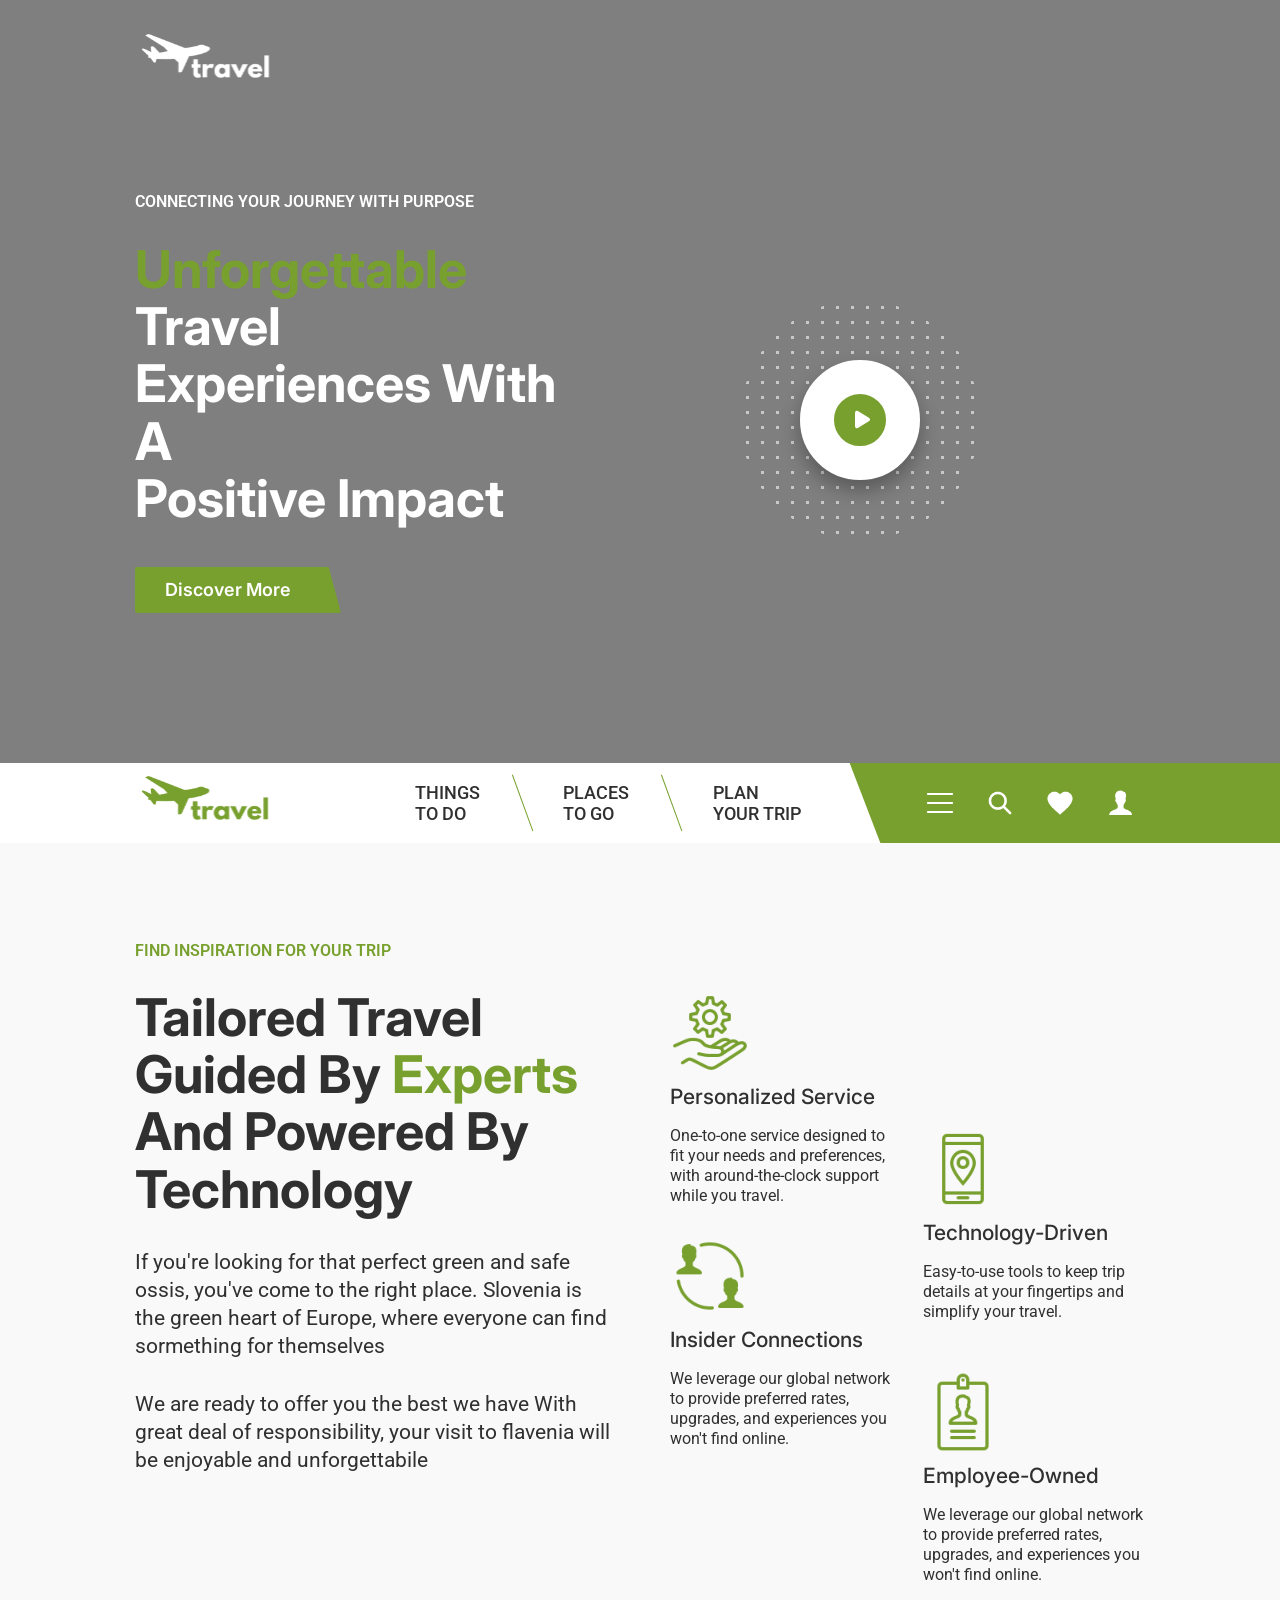
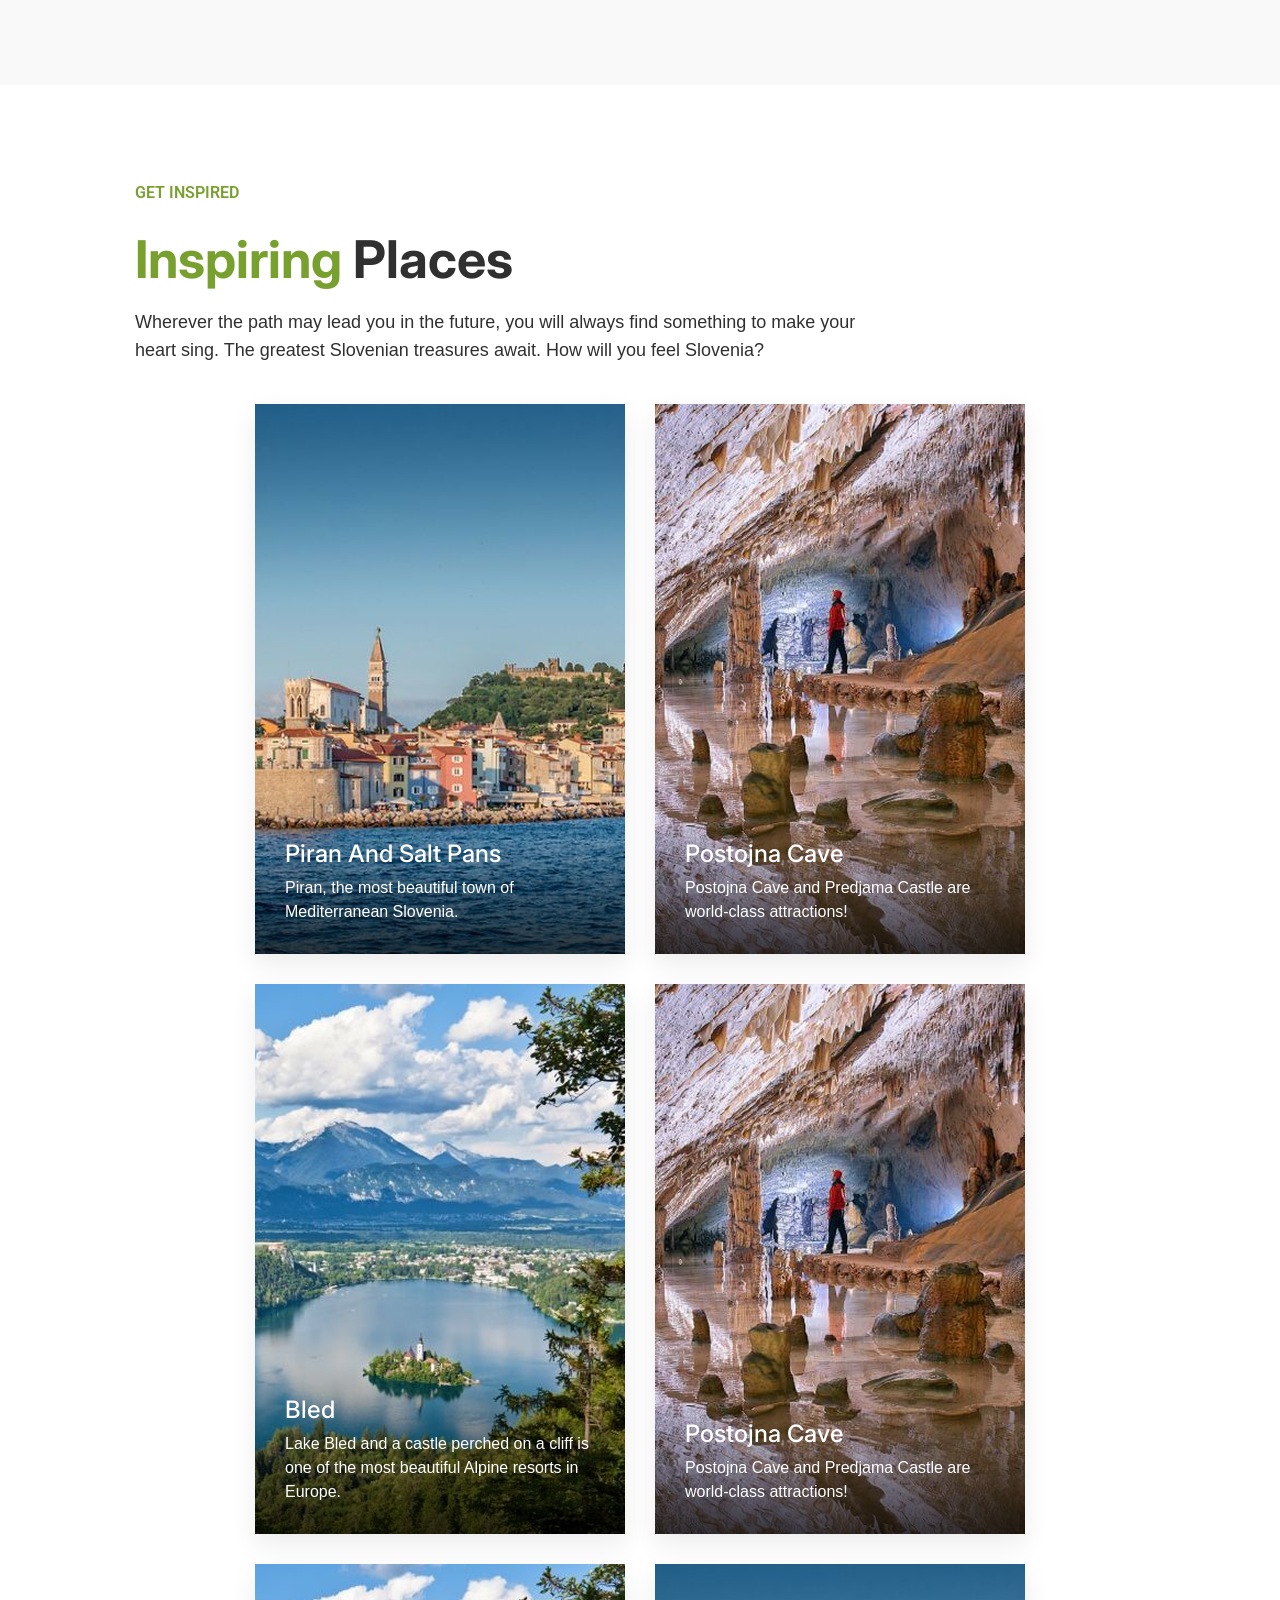
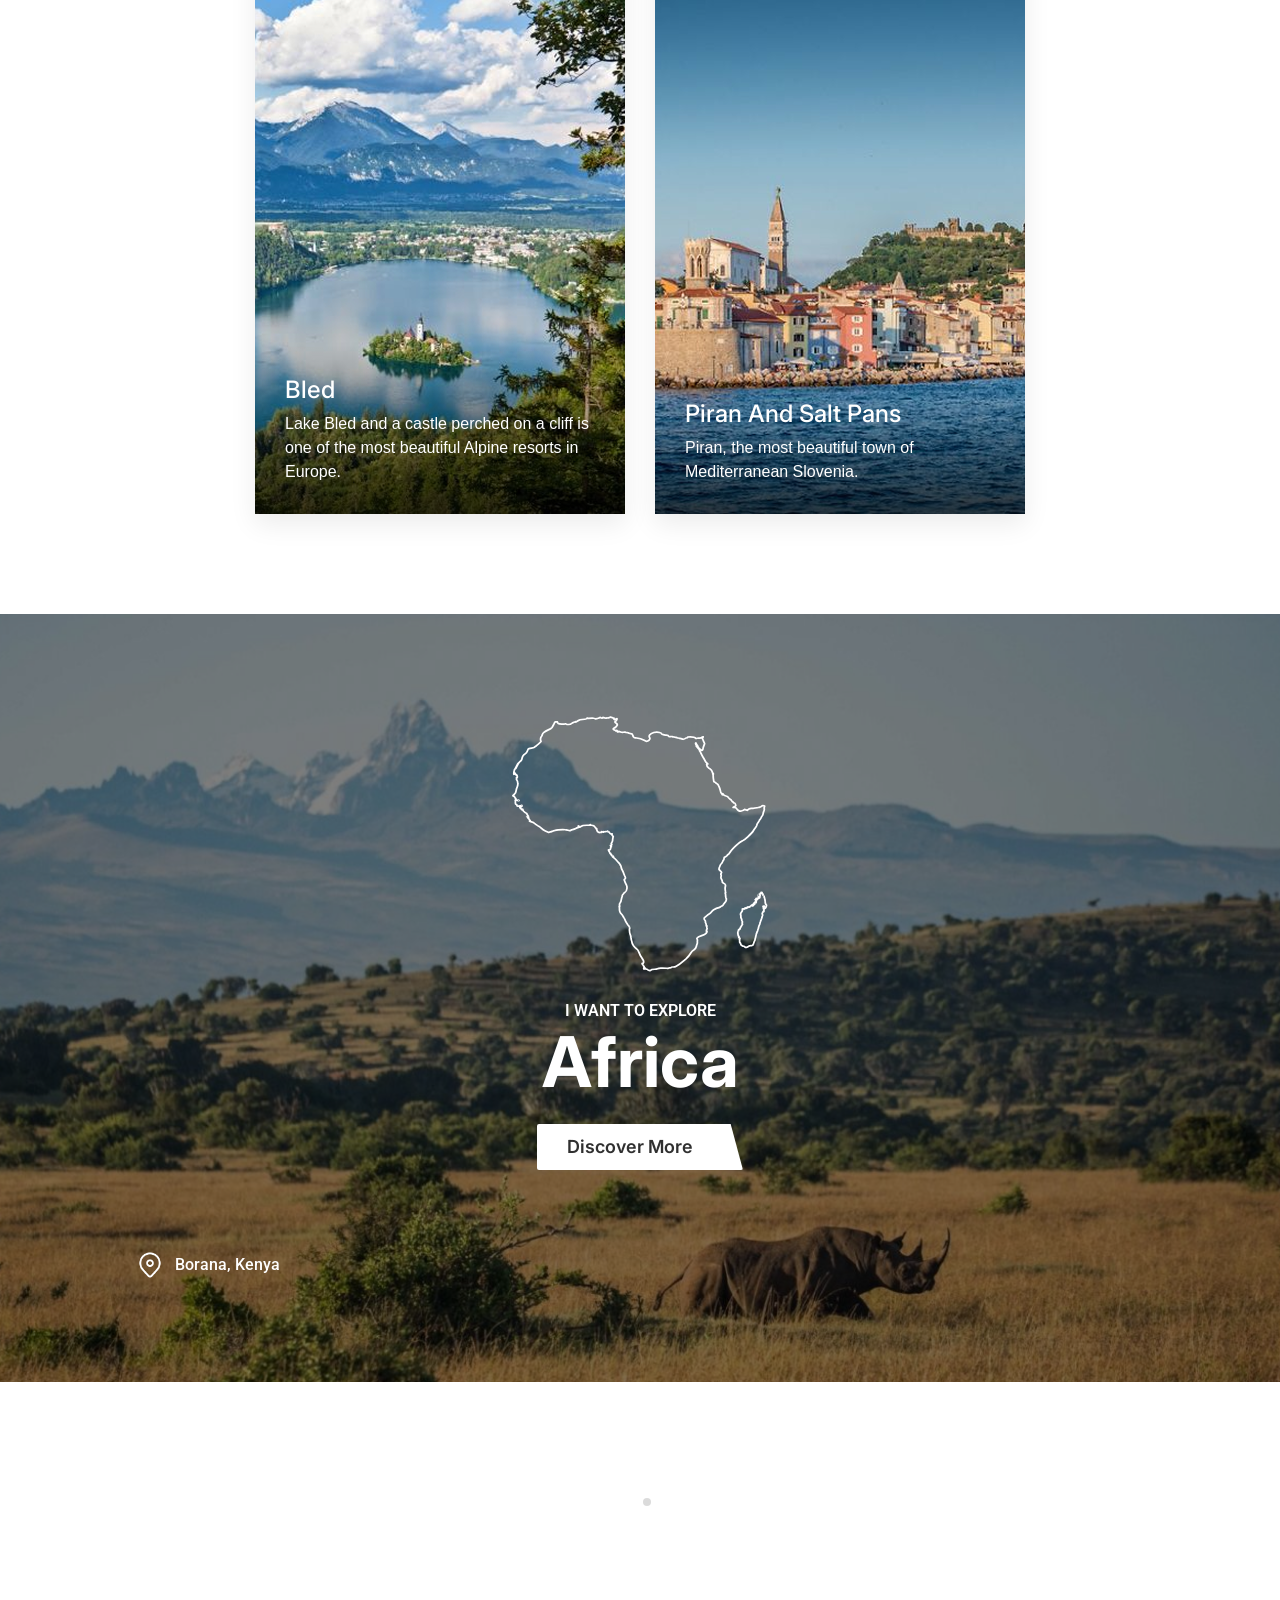
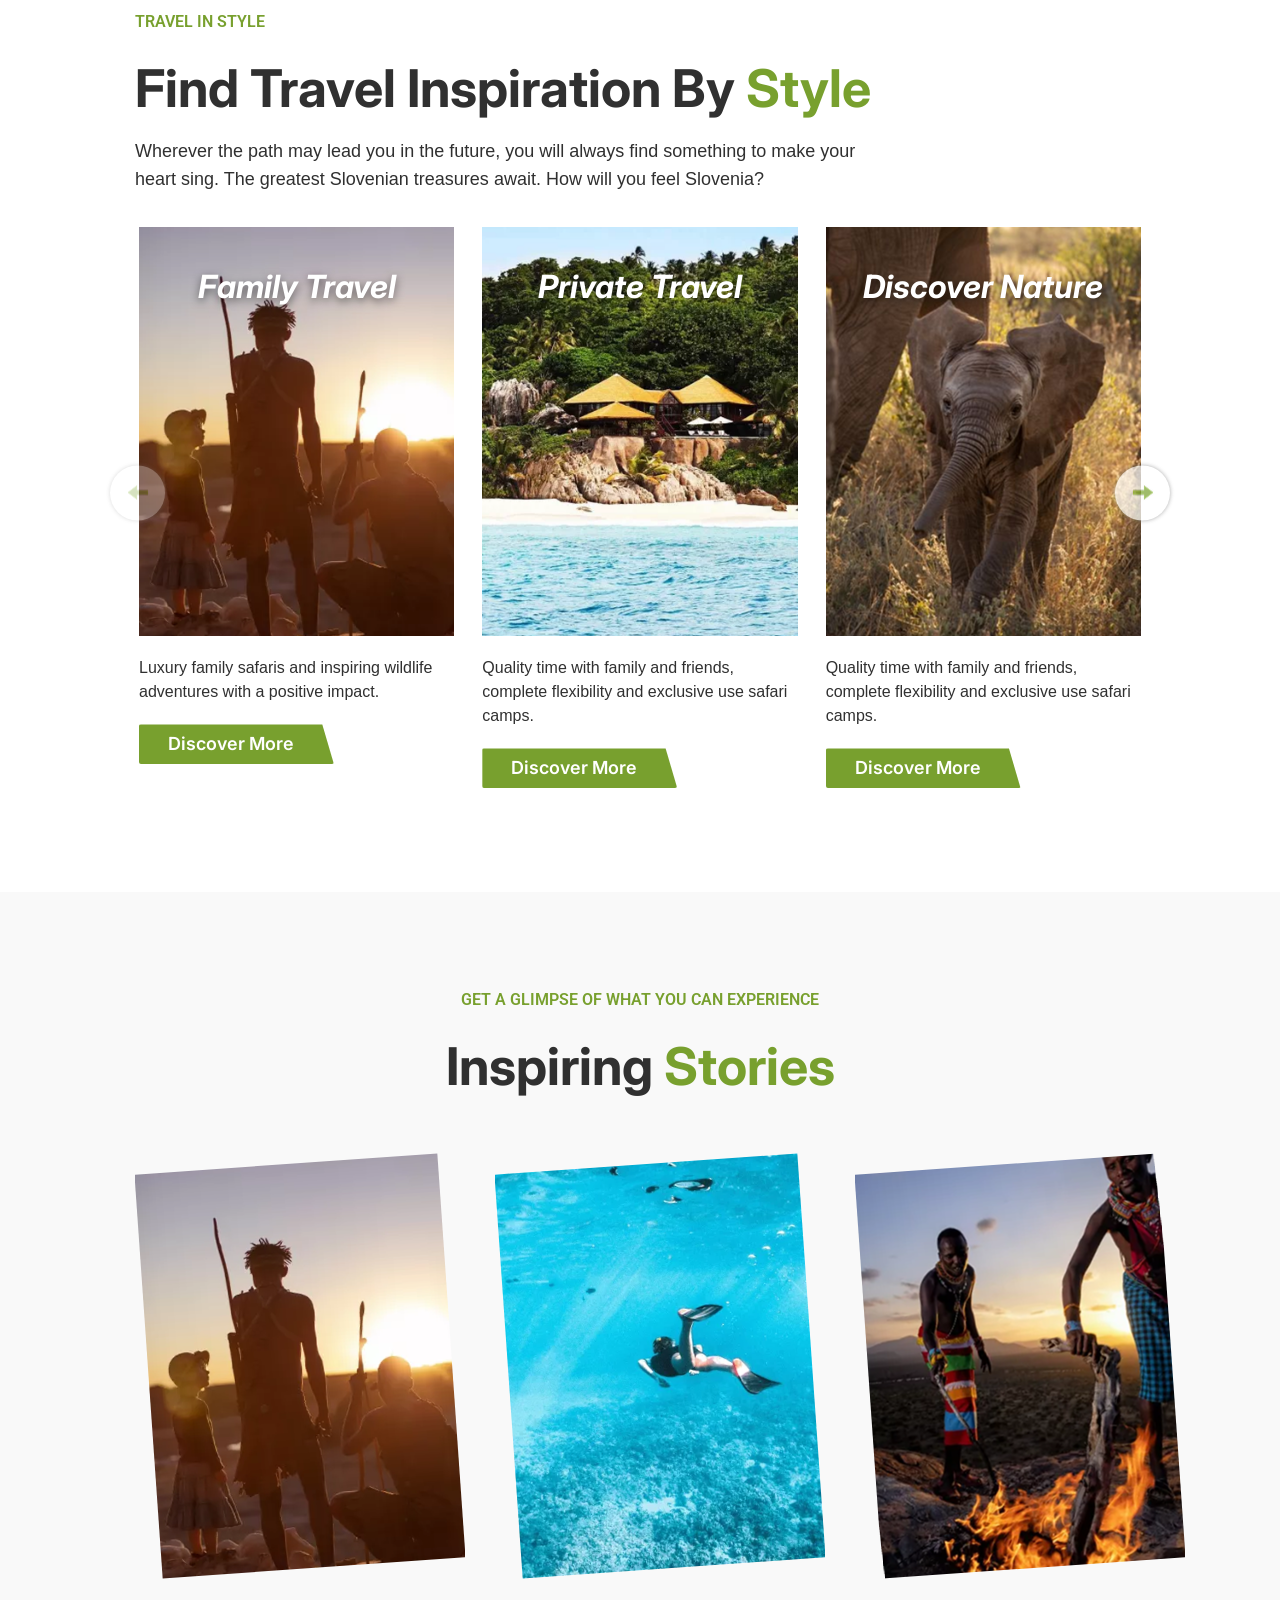
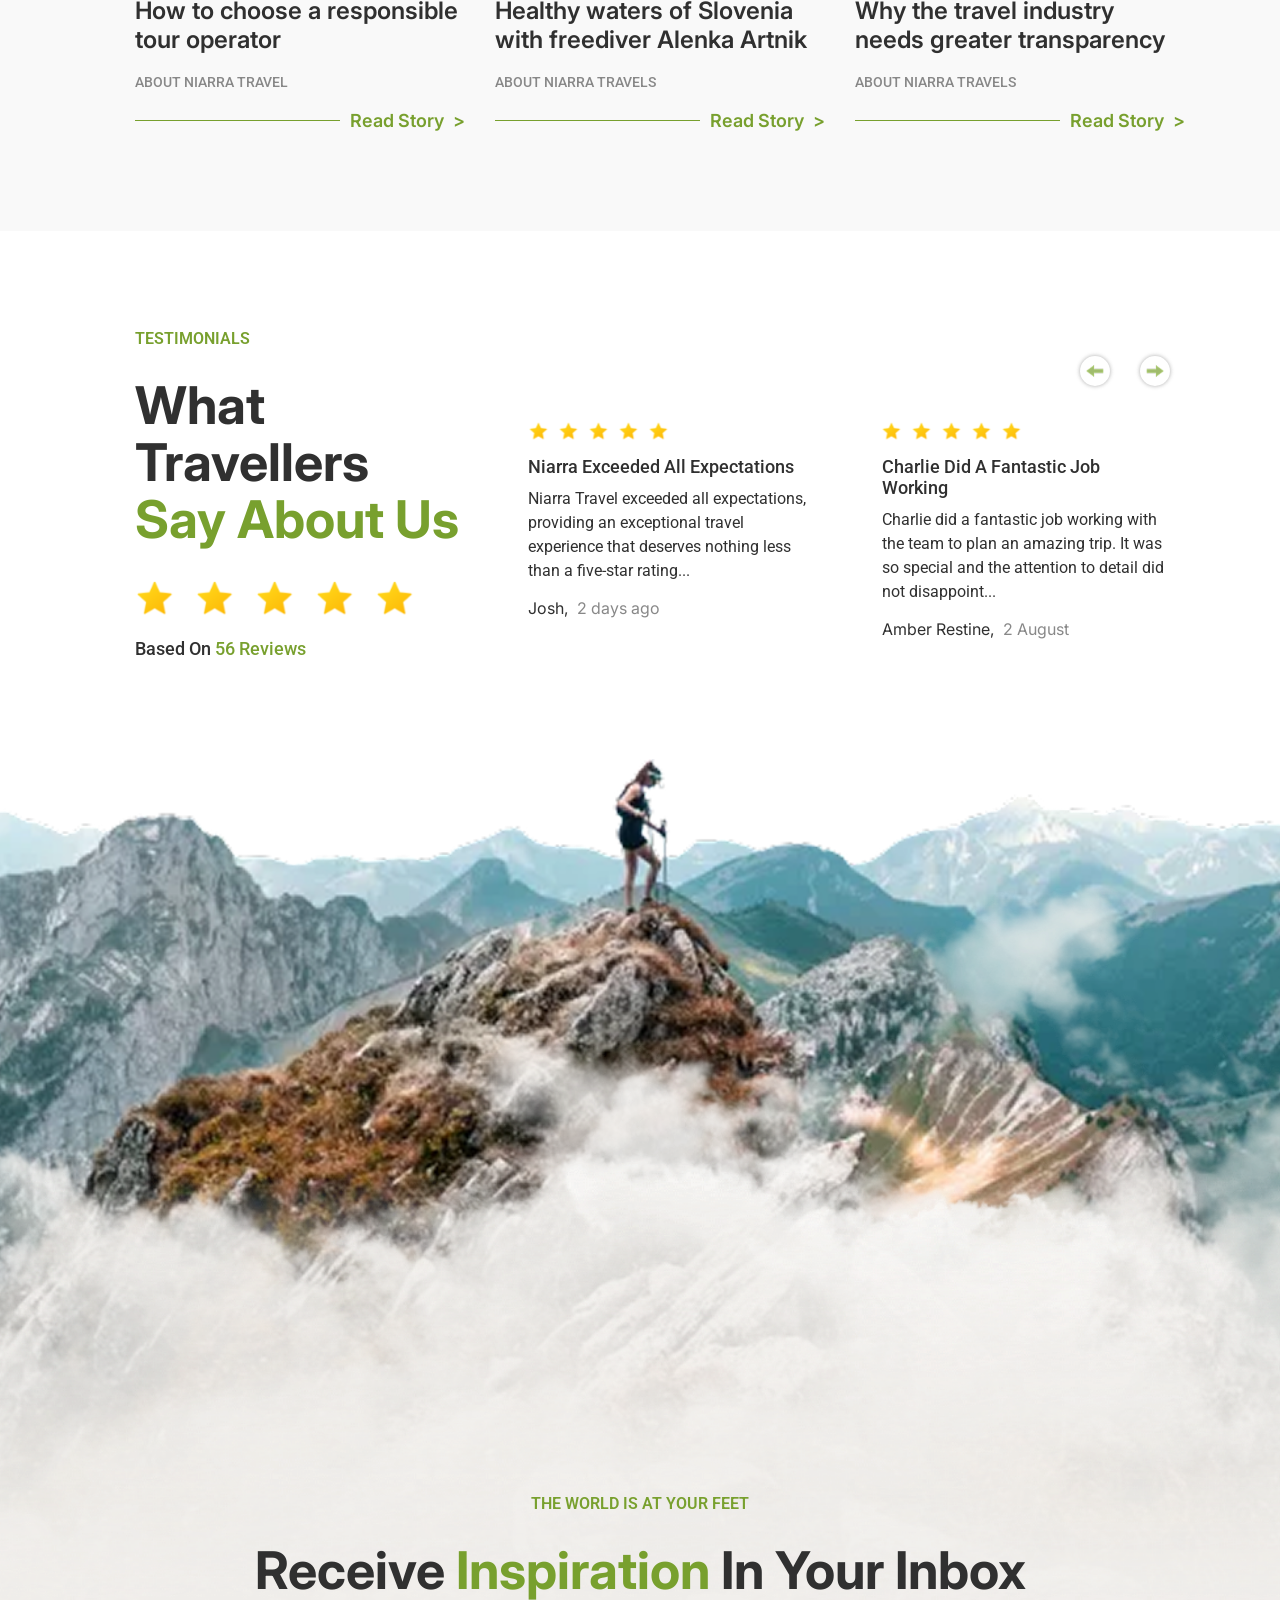
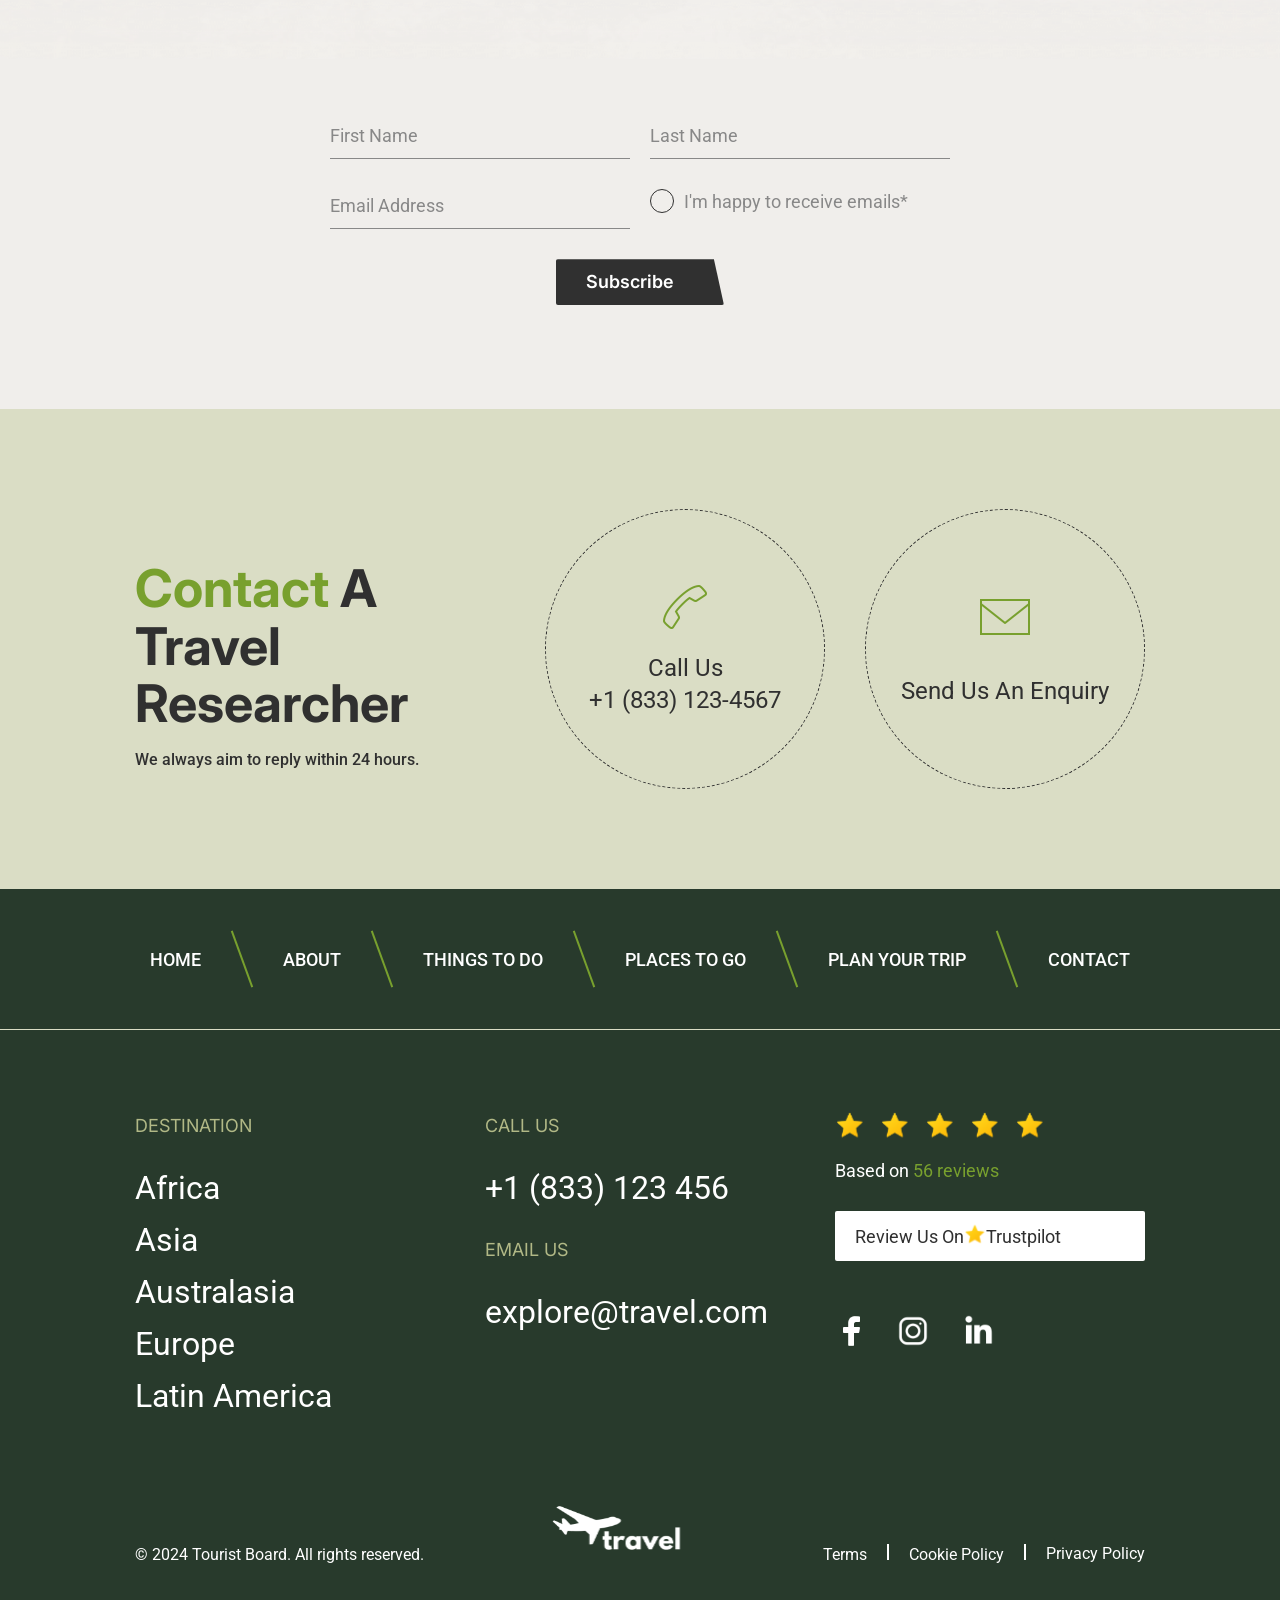
==== index.html @ 069bc9d6 "css fix" ====
<!doctype html>
<html lang="en">
  <head>
    <meta charset="UTF-8" />
    <meta name="viewport" content="width=device-width, initial-scale=1.0" />
    <title>Travel | Purposeful Journeys</title>
    <link
      rel="stylesheet"
      href="https://cdnjs.cloudflare.com/ajax/libs/font-awesome/6.4.0/css/all.min.css"
    />
    <link
      rel="stylesheet"
      href="https://cdn.jsdelivr.net/npm/@splidejs/splide@4.1.4/dist/css/splide.min.css"
    />
    <link rel="stylesheet" href="./CSS/base.css" />
    <link rel="stylesheet" href="./CSS/hero.css" />
    <link rel="stylesheet" href="./CSS/button.css" />
    <link rel="stylesheet" href="./CSS/nav.css" />
    <link rel="stylesheet" href="./CSS/main.css" />
    <link rel="stylesheet" href="./CSS/features.css" />
    <link rel="stylesheet" href="./CSS/places.css" />
    <link rel="stylesheet" href="./CSS/slider.css" />
    <link rel="stylesheet" href="./CSS/overflow.css" />
    <link rel="stylesheet" href="./CSS/stories.css" />
    <link rel="stylesheet" href="./CSS/testimonials.css" />
    <link rel="stylesheet" href="./CSS/bgoverlap.css" />
    <link rel="stylesheet" href="./CSS/form.css" />
    <link rel="stylesheet" href="./CSS/contact.css" />
    <link rel="stylesheet" href="./CSS/footer.css" />

    <script src="https://cdn.jsdelivr.net/npm/@splidejs/splide@4.1.4/dist/js/splide.min.js"></script>
  </head>
  <body>
    <header id="home" class="hero-section">
      <div class="container hero-container">
        <div class="logo-wrapper">
          <a href="./index.html">
            <img src="./images/logo.svg" alt="travel" class="logo-img" />
          </a>
        </div>
        <div class="hero-body">
          <div class="hero-content">
            <span class="hero-subtitle">
              CONNECTING YOUR JOURNEY WITH PURPOSE
            </span>
            <h1 class="hero-title">
              <span class="highlight">Unforgettable</span> Travel <br />
              Experiences With A <br />
              Positive Impact
            </h1>
            <div class="hero-cta">
              <button class="btn-tilted btn-primary">Discover More</button>
            </div>
          </div>

          <div class="hero-video">
            <div class="video-wrapper">
              <div class="dots-circle"></div>
              <button class="play-circle" aria-label="Play Video">
                <i class="fa-solid fa-play"></i>
              </button>
            </div>
          </div>
        </div>
      </div>
    </header>

    <nav class="main-navigation">
      <div class="container nav-container">
        <div class="nav-brand">
          <a href="./index.html">
            <img src="./images/logo_green.svg" alt="travel" class="nav-logo" />
          </a>
        </div>

        <ul class="nav-menu">
          <li class="nav-item">
            <a href="#things-to-do" class="nav-link">THINGS TO DO</a>
          </li>
          <li class="nav-item">
            <a href="#places" class="nav-link">PLACES TO GO</a>
          </li>
          <li class="nav-item">
            <a href="#plan" class="nav-link">PLAN YOUR TRIP</a>
          </li>
        </ul>

        <div class="nav-icons">
          <div class="icon menu-icon" id="hamburger" aria-label="Menu">
            <img src="./images/Menu.svg" alt="menu" />
          </div>

          <a class="icon search-icon" href="#">
            <img src="./images/Search.svg" />
          </a>
          <a class="icon heart-icon" href="#">
            <img src="./images/Heart.svg" />
          </a>
          <a class="icon account-icon" href="#">
            <img src="./images/User.svg" />
          </a>
        </div>
      </div>
      <div class="side-menu" id="sideMenu">
        <div class="side-menu-header">
          <span class="close-btn" id="closeMenu">&times;</span>
        </div>

        <ul>
          <li><a href="./index.html">Home</a></li>
          <li><a href="./about.html">About</a></li>
          <li><a href="./contact.html">Contact</a></li>
        </ul>
      </div>

      <div class="overlay" id="overlay"></div>
    </nav>

    <main>
      <section id="things-to-do" class="features-section section-padding">
        <div class="container features-grid">
          <div class="features-intro">
            <span class="section-tag">FIND INSPIRATION FOR YOUR TRIP</span>
            <h2 class="section-heading">
              Tailored Travel <br />
              Guided By <span class="highlight">Experts</span> <br />
              And Powered By <br />
              Technology
            </h2>
            <p class="section-text">
              If you're looking for that perfect green and safe ossis, you've
              come to the right place. Slovenia is the green heart of Europe,
              where everyone can find sormething for themselves
            </p>
            <p class="section-text">
              We are ready to offer you the best we have With great deal of
              responsibility, your visit to flavenia will be enjoyable and
              unforgettabile
            </p>
          </div>
          <div class="features-cards">
            <div class="feature-card">
              <div class="feature-icon icon-person">
                <img src="./images/Service.svg" alt="service" />
              </div>
              <h3 class="feature-card-title">Personalized Service</h3>
              <p class="feature-card-desc">
                One-to-one service designed to fit your needs and preferences,
                with around-the-clock support while you travel.
              </p>
            </div>

            <div class="feature-card">
              <div class="feature-icon icon-tech">
                <img
                  src="./images/Mobile Navigator.svg"
                  alt="mobile navigator"
                />
              </div>
              <h3 class="feature-card-title">Technology-Driven</h3>
              <p class="feature-card-desc">
                Easy-to-use tools to keep trip details at your fingertips and
                simplify your travel.
              </p>
            </div>
            <div class="feature-card">
              <div class="feature-icon icon-connections">
                <img
                  src="./images/Connected People.svg"
                  alt="connected people"
                />
              </div>
              <h3 class="feature-card-title">Insider Connections</h3>
              <p class="feature-card-desc">
                We leverage our global network to provide preferred rates,
                upgrades, and experiences you won't find online.
              </p>
            </div>
            <div class="feature-card">
              <div class="feature-icon icon-employee">
                <img src="./images/Name Tag.svg" alt="name tag" />
              </div>
              <h3 class="feature-card-title">Employee-Owned</h3>
              <p class="feature-card-desc">
                We leverage our global network to provide preferred rates,
                upgrades, and experiences you won't find online.
              </p>
            </div>
          </div>
        </div>
      </section>

      <section id="places" class="places-section section-padding bg-light">
        <div class="container">
          <div class="section-header">
            <span class="section-tag">GET INSPIRED</span>
            <h2 class="section-heading">
              <span class="highlight">Inspiring</span> Places
            </h2>
            <p class="section-desc">
              Wherever the path may lead you in the future, you will always find
              something to make your <br />
              heart sing. The greatest Slovenian treasures await. How will you
              feel Slovenia?
            </p>
          </div>
          <div class="places-grid">
            <div class="place-card">
              <img src="./images/piran.png" alt="Piran And Salt Pans" />
              <div class="place-card-content">
                <h3 class="place-title">Piran And Salt Pans</h3>
                <p class="place-text">
                  Piran, the most beautiful town of Mediterranean Slovenia.
                </p>
              </div>
            </div>
            <div class="place-card">
              <img src="./images/postojna.png" alt="Postojna Cave" />
              <div class="place-card-content">
                <h3 class="place-title">Postojna Cave</h3>
                <p class="place-text">
                  Postojna Cave and Predjama Castle are world-class attractions!
                </p>
              </div>
            </div>
            <div class="place-card">
              <img src="./images/bled.png" alt="Bled" />
              <div class="place-card-content">
                <h3 class="place-title">Bled</h3>
                <p class="place-text">
                  Lake Bled and a castle perched on a cliff is one of the most
                  beautiful Alpine resorts in Europe.
                </p>
              </div>
            </div>
            <div class="place-card">
              <img src="./images/postojna.png" alt="Postojna Cave" />
              <div class="place-card-content">
                <h3 class="place-title">Postojna Cave</h3>
                <p class="place-text">
                  Postojna Cave and Predjama Castle are world-class attractions!
                </p>
              </div>
            </div>
            <div class="place-card">
              <img src="./images/bled.png" alt="Bled" />
              <div class="place-card-content">
                <h3 class="place-title">Bled</h3>
                <p class="place-text">
                  Lake Bled and a castle perched on a cliff is one of the most
                  beautiful Alpine resorts in Europe.
                </p>
              </div>
            </div>
            <div class="place-card">
              <img src="./images/piran.png" alt="Piran And Salt Pans" />
              <div class="place-card-content">
                <h3 class="place-title">Piran And Salt Pans</h3>
                <p class="place-text">
                  Piran, the most beautiful town of Mediterranean Slovenia.
                </p>
              </div>
            </div>
          </div>
        </div>
      </section>

      <section class="explore-banner">
        <div id="explore-splide" class="splide splide-explore">
          <div class="splide__arrows">
            <button class="splide__arrow splide__arrow--prev">
              <!-- <img
                src="./images/Arrow.png"
                class="arrow-banner left-arrow-rotate"
                alt="prev"
              /> -->
            </button>
            <button class="splide__arrow splide__arrow--next">
              <!-- <img src="./images/Arrow.png" class="arrow-banner" alt="next" /> -->
            </button>
          </div>
          <div class="splide__track">
            <ul class="splide__list">
              <!-- Slide 1: Africa -->
              <li class="splide__slide">
                <div class="banner-slide">
                  <!-- Full-height banner image -->
                  <img
                    src="./images/borana.png"
                    alt="Africa"
                    class="banner-img"
                  />

                  <!-- SVG overlay -->
                  <img
                    src="./images/Africa.svg"
                    alt="Africa Map"
                    class="map-overlay map-africa"
                  />

                  <!-- Slide content -->
                  <div class="slide-content container">
                    <div class="text-center">
                      <span class="banner-tag">I WANT TO EXPLORE</span>
                      <h2 class="banner-title">Africa</h2>
                      <button class="btn-tilted btn-outline">
                        Discover More
                      </button>
                    </div>
                    <div class="explore-location">
                      <img
                        src="./images/Location.svg"
                        alt="Location"
                        class="location-icon"
                      />
                      <span class="location-text">Borana, Kenya</span>
                    </div>
                  </div>
                </div>
              </li>

              <!-- Slide 2: Asia -->
              <li class="splide__slide">
                <div class="banner-slide">
                  <img
                    src="./images/boudha.png"
                    alt="Asia"
                    class="banner-img"
                  />
                  <img
                    src="./images/Asia.svg"
                    alt="Asia Map"
                    class="map-overlay map-asia"
                  />

                  <div class="slide-content container">
                    <div class="text-center">
                      <span class="banner-tag">I WANT TO EXPLORE</span>
                      <h2 class="banner-title">Asia</h2>
                      <button class="btn-tilted btn-outline">
                        Discover More
                      </button>
                    </div>
                    <div class="explore-location">
                      <img
                        src="./images/Location.svg"
                        alt="Location"
                        class="location-icon"
                      />
                      <span class="location-text">Boudha Stupa, Nepal</span>
                    </div>
                  </div>
                </div>
              </li>
            </ul>
          </div>
        </div>
      </section>

      <section id="plan" class="style-section section-padding">
        <div class="container">
          <div class="section-header">
            <span class="section-tag">TRAVEL IN STYLE</span>
            <h2 class="section-heading">
              Find Travel Inspiration By <span class="highlight">Style</span>
            </h2>
            <p class="section-desc">
              Wherever the path may lead you in the future, you will always find
              something to make your <br />
              heart sing. The greatest Slovenian treasures await. How will you
              feel Slovenia?
            </p>
          </div>

          <div class="splide style-slider">
            <div class="splide__arrows">
              <button class="splide__arrow splide__arrow--prev">
                <img
                  src="./images/Arrow.png"
                  class="arrow-plan left-arrow-rotate"
                  alt="prev"
                />
              </button>
              <button class="splide__arrow splide__arrow--next">
                <img src="./images/Arrow.png" class="arrow-plan" alt="next" />
              </button>
            </div>
            <div class="splide__track">
              <div class="splide__list">
                <!-- Slide 1 -->
                <div class="splide__slide">
                  <div class="style-card">
                    <div class="style-image-wrapper">
                      <img src="./images/family.png" alt="Family Travel" />
                      <h3 class="style-title">Family Travel</h3>
                    </div>
                    <p class="style-text">
                      Luxury family safaris and inspiring wildlife adventures
                      with a positive impact.
                    </p>
                    <button class="btn-tilted btn-primary-i">
                      Discover More
                    </button>
                  </div>
                </div>

                <!-- Slide 2 -->
                <div class="splide__slide">
                  <div class="style-card">
                    <div class="style-image-wrapper">
                      <img src="./images/private.png" alt="Private Travel" />
                      <h3 class="style-title">Private Travel</h3>
                    </div>
                    <p class="style-text">
                      Quality time with family and friends, complete flexibility
                      and exclusive use safari camps.
                    </p>
                    <button class="btn-tilted btn-primary-i">
                      Discover More
                    </button>
                  </div>
                </div>

                <!-- Slide 3 -->
                <div class="splide__slide">
                  <div class="style-card">
                    <div class="style-image-wrapper">
                      <img src="./images/nature.png" alt="Discover Nature" />
                      <h3 class="style-title">Discover Nature</h3>
                    </div>
                    <p class="style-text">
                      Quality time with family and friends, complete flexibility
                      and exclusive use safari camps.
                    </p>
                    <button class="btn-tilted btn-primary-i">
                      Discover More
                    </button>
                  </div>
                </div>
                <!-- Slide 1 -->
                <div class="splide__slide">
                  <div class="style-card">
                    <div class="style-image-wrapper">
                      <img src="./images/family.png" alt="Family Travel" />
                      <h3 class="style-title">Family Travel</h3>
                    </div>
                    <p class="style-text">
                      Luxury family safaris and inspiring wildlife adventures
                      with a positive impact.
                    </p>
                    <button class="btn-tilted btn-primary-i">
                      Discover More
                    </button>
                  </div>
                </div>
                <!-- Slide 3 -->
                <div class="splide__slide">
                  <div class="style-card">
                    <div class="style-image-wrapper">
                      <img src="./images/nature.png" alt="Discover Nature" />
                      <h3 class="style-title">Discover Nature</h3>
                    </div>
                    <p class="style-text">
                      Quality time with family and friends, complete flexibility
                      and exclusive use safari camps.
                    </p>
                    <button class="btn-tilted btn-primary-i">
                      Discover More
                    </button>
                  </div>
                </div>
                <!-- Slide 1 -->
                <div class="splide__slide">
                  <div class="style-card">
                    <div class="style-image-wrapper">
                      <img src="./images/family.png" alt="Family Travel" />
                      <h3 class="style-title">Family Travel</h3>
                    </div>
                    <p class="style-text">
                      Luxury family safaris and inspiring wildlife adventures
                      with a positive impact.
                    </p>
                    <button class="btn-tilted btn-primary-i">
                      Discover More
                    </button>
                  </div>
                </div>
                <!-- Slide 3 -->
                <div class="splide__slide">
                  <div class="style-card">
                    <div class="style-image-wrapper">
                      <img src="./images/nature.png" alt="Discover Nature" />
                      <h3 class="style-title">Discover Nature</h3>
                    </div>
                    <p class="style-text">
                      Quality time with family and friends, complete flexibility
                      and exclusive use safari camps.
                    </p>
                    <button class="btn-tilted btn-primary-i">
                      Discover More
                    </button>
                  </div>
                </div>
              </div>
            </div>
          </div>
        </div>
      </section>

      <section class="stories-section section-padding bg-light">
        <div class="container">
          <div class="section-header center-header">
            <span class="section-tag">
              GET A GLIMPSE OF WHAT YOU CAN EXPERIENCE
            </span>
            <h2 class="section-heading">
              Inspiring <span class="highlight">Stories</span>
            </h2>
          </div>
          <div class="stories-grid">
            <article class="story-item">
              <div class="story-image">
                <img src="./images/family.png" alt="Story" />
              </div>
              <h3 class="story-title">
                How to choose a responsible tour operator
              </h3>
              <p class="story-meta">ABOUT NIARRA TRAVEL</p>

              <div class="story-footer">
                <span class="line"></span>
                <a href="#" class="read-more">
                  Read Story <span class="arrow">></span>
                </a>
              </div>
            </article>
            <article class="story-item">
              <div class="story-image">
                <img src="./images/diving.png" alt="Story" />
              </div>
              <h3 class="story-title">
                Healthy waters of Slovenia with freediver Alenka Artnik
              </h3>
              <p class="story-meta">ABOUT NIARRA TRAVELS</p>
              <div class="story-footer">
                <span class="line"></span>
                <a href="#" class="read-more">
                  Read Story <span class="arrow">></span>
                </a>
              </div>
            </article>
            <article class="story-item">
              <div class="story-image">
                <img src="./images/fire.png" alt="Story" />
              </div>
              <h3 class="story-title">
                Why the travel industry needs greater transparency
              </h3>
              <p class="story-meta">ABOUT NIARRA TRAVELS</p>
              <div class="story-footer">
                <span class="line"></span>
                <a href="#" class="read-more">
                  Read Story <span class="arrow">></span>
                </a>
              </div>
            </article>
          </div>
        </div>
      </section>

      <section class="testimonials-section section-padding">
        <div class="container testimonials-container">
          <div class="testimonials-wrapper">
            <div class="testimonials-header">
              <span class="section-tag">TESTIMONIALS</span>
              <h2 class="section-heading">
                What Travellers <br /><span class="highlight"
                  >Say About Us</span
                >
              </h2>
              <div class="overall-stars big-stars">
                <img src="./images/Star.svg" alt="*" />
                <img src="./images/Star.svg" alt="*" />
                <img src="./images/Star.svg" alt="*" />
                <img src="./images/Star.svg" alt="*" />
                <img src="./images/Star.svg" alt="*" />
              </div>
              <p class="review-count">
                Based On <span class="highlight">56 Reviews</span>
              </p>
            </div>

            <!-- SPLIDE SLIDER -->
            <div class="testimonials-slider splide" id="testimonialsSplide">
              <div class="splide__arrows">
                <button class="splide__arrow splide__arrow--prev">
                  <img
                    src="./images/Arrow.png"
                    class="left-arrow-testimonials left-arrow-rotate"
                    alt="prev"
                  />
                </button>
                <button class="splide__arrow splide__arrow--next">
                  <img
                    src="./images/Arrow.png"
                    class="right-arrow-testimonials"
                    alt="next"
                  />
                </button>
              </div>
              <div class="splide__track">
                <div class="splide__list">
                  <div class="splide__slide testimonial-card">
                    <div class="overall-stars small-stars">
                      <img src="./images/Star.svg" alt="*" />
                      <img src="./images/Star.svg" alt="*" />
                      <img src="./images/Star.svg" alt="*" />
                      <img src="./images/Star.svg" alt="*" />
                      <img src="./images/Star.svg" alt="*" />
                    </div>
                    <h4 class="testimonial-title">
                      Niarra Exceeded All Expectations
                    </h4>
                    <p class="testimonial-text">
                      Niarra Travel exceeded all expectations, providing an
                      exceptional travel experience that deserves nothing less
                      than a five-star rating...
                    </p>
                    <p class="testimonial-author">
                      Josh, <span class="testimonial-date">2 days ago</span>
                    </p>
                  </div>

                  <div class="splide__slide testimonial-card">
                    <div class="overall-stars small-stars">
                      <img src="./images/Star.svg" alt="*" />
                      <img src="./images/Star.svg" alt="*" />
                      <img src="./images/Star.svg" alt="*" />
                      <img src="./images/Star.svg" alt="*" />
                      <img src="./images/Star.svg" alt="*" />
                    </div>
                    <h4 class="testimonial-title">
                      Charlie Did A Fantastic Job Working
                    </h4>
                    <p class="testimonial-text">
                      Charlie did a fantastic job working with the team to plan
                      an amazing trip. It was so special and the attention to
                      detail did not disappoint...
                    </p>
                    <p class="testimonial-author">
                      Amber Restine,
                      <span class="testimonial-date">2 August</span>
                    </p>
                  </div>
                </div>
              </div>
            </div>
          </div>
        </div>
      </section>

      <section class="newsletter-section">
        <div class="mountain-cloud-bg">
          <div class="container text-center">
            <span class="section-tag"> THE WORLD IS AT YOUR FEET </span>
            <h2 class="section-heading">
              Receive <span class="highlight">Inspiration</span> In Your Inbox
            </h2>
          </div>
        </div>
        <div class="cloud-bg">
          <div class="container newsletter-form-wrapper">
            <form action="#" class="newsletter-form">
              <div class="form-row name-row">
                <div class="input-data">
                  <input type="text" required />
                  <label for="">First Name</label>
                </div>
                <div class="input-data">
                  <input type="text" required />
                  <label for="">Last Name</label>
                </div>
              </div>

              <div class="form-row email-row">
                <div class="input-data">
                  <input type="text" required />
                  <label for="">Email Address</label>
                </div>
                <div class="input-data-check">
                  <div class="checkbox-wrapper-15">
                    <input
                      class="inp-cbx"
                      id="cbx-15"
                      type="checkbox"
                      style="display: none"
                    />
                    <label class="cbx" for="cbx-15">
                      <span>
                        <svg width="12px" height="9px" viewbox="0 0 12 9">
                          <polyline points="1 5 4 8 11 1"></polyline>
                        </svg>
                      </span>
                      <span>I'm happy to receive emails*</span>
                    </label>
                  </div>
                </div>
              </div>
              <div class="submit-btn">
                <div class="input-data">
                  <button type="submit" class="btn-tilted btn-outline-dark">
                    Subscribe
                  </button>
                </div>
              </div>
            </form>
          </div>
        </div>
      </section>

      <section class="contact-cta-section section-padding bg-accent">
        <div class="container contact-grid">
          <div class="contact-text">
            <h2 class="section-heading">
              <span class="highlight">Contact</span> A Travel Researcher
            </h2>
            <p>We always aim to reply within 24 hours.</p>
          </div>
          <div class="contact-options">
            <div class="contact-option">
              <img src="./images/Call.svg" alt="Call" />
              <span class="option-label">Call Us</span>
              <a href="tel:+18331234567" class="option-value">
                +1 (833) 123-4567
              </a>
            </div>
            <div class="contact-option">
              <img src="./images/Email.svg" alt="Email" />
              <span class="option-label option-email-gap">
                <a href="mailto:explore@travel.com" class="option-value">
                  Send Us An Enquiry
                </a>
              </span>
            </div>
          </div>
        </div>
      </section>
    </main>

    <footer class="site-footer">
      <div class="footer-top border-bottom">
        <div class="container">
          <ul class="footer-nav">
            <li><a href="./index.html">HOME</a></li>
            <li><a href="./about.html">ABOUT</a></li>
            <li><a href="./index.html#things-to-do">THINGS TO DO</a></li>
            <li><a href="./index.html#places">PLACES TO GO</a></li>
            <li><a href="./index.html#plan">PLAN YOUR TRIP</a></li>
            <li><a href="./contact.html">CONTACT</a></li>
          </ul>
        </div>
      </div>
      <div class="footer-main">
        <div class="container footer-grid">
          <div class="footer-column">
            <h4 class="footer-heading">DESTINATION</h4>
            <ul class="footer-links">
              <li><a href="#">Africa</a></li>
              <li><a href="#">Asia</a></li>
              <li><a href="#">Australasia</a></li>
              <li><a href="#">Europe</a></li>
              <li><a href="#">Latin America</a></li>
            </ul>
          </div>
          <div class="footer-column">
            <h4 class="footer-heading">CALL US</h4>
            <p class="contacts">
              <a href="tel:+1833123456">+1 (833) 123 456</a>
            </p>

            <h4 class="footer-heading">EMAIL US</h4>
            <p class="contacts">
              <a href="mailto:explore@travel.com">explore@travel.com</a>
            </p>
          </div>
          <div class="footer-column">
            <div class="footer-reviews">
              <span class="stars">
                <div class="overall-stars mid-stars">
                  <img src="./images/Star.svg" alt="*" />
                  <img src="./images/Star.svg" alt="*" />
                  <img src="./images/Star.svg" alt="*" />
                  <img src="./images/Star.svg" alt="*" />
                  <img src="./images/Star.svg" alt="*" />
                </div>
              </span>
              <p>Based on <span class="highlight">56 reviews</span></p>
              <a href="#" class="btn-white"
                >Review Us On
                <span class="tiny-star"
                  ><img src="./images/Star.svg" alt="*"
                /></span>
                Trustpilot</a
              >
            </div>
            <div class="social-links">
              <span class="social-icon">
                <img src="./images/Facebook F.svg" alt="Facebook" />
              </span>
              <span class="social-icon">
                <img src="./images/Instagram.svg" alt="Instagram" />
              </span>
              <span class="social-icon">
                <img src="./images/LinkedIn.svg" alt="LinkedIn" />
              </span>
            </div>
          </div>
        </div>
      </div>
      <div class="footer-bottom">
        <div class="container footer-bottom-design">
          <p>© 2024 Tourist Board. All rights reserved.</p>
          <a href="./index.html">
            <img src="./images/logo.svg" alt="travel" class="logo-img" />
          </a>
          <ul class="terms-and-policies">
            <li><a href="#">Terms</a></li>
            <li><a href="#">Cookie Policy</a></li>
            <li><a href="#">Privacy Policy</a></li>
          </ul>
        </div>
      </div>
    </footer>
    <div class="search-modal" id="searchModal">
      <div class="search-box">
        <form>
          <input type="text" placeholder="Search your destination..." />
          <button type="submit">Search</button>
        </form>

        <span class="close-search" id="closeSearch">&times;</span>
      </div>
    </div>
    <script src="./script.js"></script>
  </body>
</html>
---- CSS/base.css ----
@import url("https://fonts.googleapis.com/css2?family=Inter:ital,opsz,wght@0,14..32,100..900;1,14..32,100..900&family=Roboto:ital,wght@0,100..900;1,100..900&display=swap");
@import url("https://fonts.cdnfonts.com/css/manrope");
:root {
  /* Font */
  --title-font: "Inter", sans-serif;
  --body-font: "Roboto", sans-serif;
  --extra-font: "Manrope", sans-serif;
  /* Colors */
  --primary-green: #78a02e;
  --hover-green: #5b791c;
  --white: #ffffff;
  --text-dark: #303030;
  --text-gray: #888888;
  --bg-gray: #f9f9f9;
  --bg-yellow: #daddc5;
  --bg-cloud: #f0eeeb;
  --bg-green: #283a2c;
  --gap-side: 13.5rem;
  --gap-top-bottom: 10rem;
  --max-width: 1440px;
  /* Transitions */
  --transition: all 0.3s ease;
}

* {
  box-sizing: border-box;
  margin: 0;
  padding: 0;
}

html {
  /* 1rem = 10px calculation for easier math */
  font-size: 62.5%;
  scroll-behavior: smooth;
}

body {
  font-family: var(--body-font);
  color: var(--text-dark);
  background-color: var(--white);

  -webkit-font-smoothing: antialiased; /* Chrome, Safari, Edge */
  -moz-osx-font-smoothing: grayscale; /* Firefox */
  text-rendering: optimizeLegibility;
  overflow-x: hidden;
}

.container {
  width: 100%;
  max-width: var(--max-width);
  margin: 0 auto;
  padding: 0 var(--gap-side);
}

/* ========================= */
/* RESPONSIVE BASE STYLES */
/* ========================= */
/* Laptop / smaller desktops */
@media (max-width: 1200px) {
  :root {
    --gap-side: 10rem; /* reduce side padding */
    --gap-top-bottom: 8rem; /* reduce vertical spacing */
  }
}

/* Tablet */
@media (max-width: 1024px) {
  :root {
    --gap-side: 6rem;
    --gap-top-bottom: 6rem;
  }

  body {
    font-size: 1.4rem; /* slightly smaller text */
  }
}

/* Large mobile / portrait tablets */
@media (max-width: 768px) {
  :root {
    --gap-side: 3rem;
    --gap-top-bottom: 4rem;
  }
  html {
    font-size: 56.25%;
  }

  body {
    font-size: 1.2rem;
  }
}

/* Small mobile / phones */
@media (max-width: 480px) {
  :root {
    --gap-side: 2rem;
    --gap-top-bottom: 3rem;
  }
  html {
    font-size: 50%;
  }
  body {
    font-size: 1.1rem;
  }
}
---- CSS/hero.css ----
/* --- HERO SECTION --- */
.hero-section {
  position: relative;
  min-height: auto;
  padding-bottom: 15rem;
  width: 100%;
  display: flex;
  flex-direction: column;
  background:
    linear-gradient(rgba(0, 0, 0, 0.5), rgba(0, 0, 0, 0.5)),
    url("../images/banner.svg") center/cover no-repeat;
}

/* LOGO */
.logo-wrapper {
  padding-top: 3rem;
}

/* ===== LOGO CENTERING RESPONSIVE ===== */
@media (max-width: 1200px) {
  .logo-wrapper {
    display: flex;
    justify-content: center; /* center horizontally */
  }
}

/* HERO BODY */
.hero-body {
  flex: 1;
  display: flex;
  align-items: center;
  justify-content: space-between;
  gap: 15rem;
}

/* CONTENT */
.hero-content {
  padding-top: var(--gap-top-bottom);
  max-width: 60rem; /* prevents overflow */
}

.hero-subtitle {
  font-family: var(--body-font);
  color: var(--white);
  font-weight: 600;
  font-size: 1.6rem;
  text-transform: uppercase;
}

.hero-title {
  font-family: var(--title-font);
  color: var(--white);
  font-weight: 700;
  font-size: 5.2rem;
  line-height: 1.1;
  margin-top: 3rem;
  text-transform: capitalize;
}



.hero-cta {
  margin-top: 4rem;
}

/* VIDEO */
.hero-video {
  flex-shrink: 0;
  padding-top: 13.5rem;
  padding-right: 16.5rem;
}

.video-wrapper {
  position: relative;
  width: 24rem;
  height: 24rem;
  display: flex;
  justify-content: center;
  align-items: center;
}

/* DOTS */
.dots-circle {
  position: absolute;
  inset: 0;
  border-radius: 50%;
  background-image: radial-gradient(
    rgba(255, 255, 255, 0.572) 1.5px,
    transparent 1.5px
  );
  background-size: 1.5rem 1.5rem;
  -webkit-mask-image: radial-gradient(
    circle,
    transparent 5.5rem,
    var(--text-dark) 5.6rem
  );
  mask-image: radial-gradient(
    circle,
    transparent 5.5rem,
    var(--text-dark) 5.6rem
  );
}

/* PLAY BUTTON */
.play-circle {
  width: 12rem;
  height: 12rem;
  background-color: var(--primary-green);
  border: 3.4rem solid var(--white);
  border-radius: 50%;
  display: flex;
  justify-content: center;
  align-items: center;
  cursor: pointer;
  z-index: 5;
  transition: var(--transition);
  box-shadow: 0 1rem 2rem rgba(0, 0, 0, 0.3);
}

.play-circle:hover {
  transform: scale(1.1);
}

.play-circle i {
  color: var(--white);
  font-size: 2rem;
  margin-left: 0.5rem; /* Adjust for better centering */
}

/* ========================= */
/* RESPONSIVE HERO ALIGNMENT */
/* ========================= */

/* Tablet */
@media (max-width: 1200px) {
  .hero-body {
    justify-content: center; /* center everything horizontally */
    align-items: center; /* center vertically */
    gap: 6rem;
  }

  .hero-content {
    text-align: center; /* center text */
  }

  .hero-title {
    font-size: 4rem;
  }

  .hero-video {
    padding-right: 0; /* remove extra spacing */
  }

  .video-wrapper {
    width: 20rem;
    height: 20rem;
    margin: 0 auto; /* center video */
  }

  .play-circle {
    width: 10rem;
    height: 10rem;
    border-width: 2.5rem;
  }
}

/* Mobile */
@media (max-width: 768px) {
  .hero-body {
    flex-direction: column; /* stack vertically */
    align-items: center; /* center horizontally */
    gap: 4rem;
  }

  .hero-content {
    text-align: center;
  }

  .hero-title {
    font-size: 3.2rem;
  }

  .hero-video {
    padding: 0;
    margin: 0 auto;
    align-self: center;
  }

  .video-wrapper {
    width: 18rem;
    height: 18rem;
    margin: 0 auto;
  }

  .play-circle {
    width: 9rem;
    height: 9rem;
    border-width: 2rem;
  }
}

/* Small Mobile */
@media (max-width: 480px) {
  .hero-section {
    padding-bottom: 10rem;
  }

  .hero-body {
    flex-direction: column;
    align-items: center;
    gap: 3rem;
  }

  .hero-content {
    text-align: center;
  }

  .hero-title {
    font-size: 2.6rem;
  }

  .hero-subtitle {
    font-size: 1.4rem;
  }

  .hero-video {
    margin: 0 auto;
  }

  .video-wrapper {
    width: 15rem;
    height: 15rem;
    margin: 0 auto;
  }

  .play-circle {
    width: 8rem;
    height: 8rem;
    border-width: 1.6rem;
  }
}
---- CSS/button.css ----
/* --- BASE BUTTON --- */
button {
  position: relative;
  display: inline-block;
  font-family: var(--title-font);
  color: var(--white);
  font-weight: 600;
  font-size: 1.8rem;
  line-height: 100%;
  cursor: pointer;
  overflow: hidden;
  background: transparent;
  transition: var(--transition);
  z-index: 0;
  border-radius: 0.2rem;
}

/* --- SHARED SHAPE (TILT) --- */
.btn-tilted::after {
  content: "";
  position: absolute;
  inset: 0;
  z-index: -1;
  transition: var(--transition);

  /* RIGHT SIDE TILT */
  clip-path: polygon(0 0, 94% 0, 100% 100%, 0% 100%);
}

/* --- PRIMARY BUTTON --- */
.btn-primary {
  padding: 1.4rem 5rem 1.4rem 3rem;
  border: none;
}
.btn-primary-i {
  padding: 1.1rem 4rem 1.1rem 2.9rem;
  border: none;
}
.btn-primary-i::after {
  background: var(--primary-green);
}
.btn-primary::after {
  background: var(--primary-green);
}

.btn-primary:hover::after {
  background: var(--hover-green);
}
.btn-primary-i:hover::after {
  background: var(--hover-green);
}

/* --- OUTLINE BUTTON --- */
.btn-outline,
.btn-outline-dark {
  padding: 1.4rem 5rem 1.4rem 3rem;
  background: transparent;
  border: none;
}
.btn-outline {
  color: var(--text-dark);
}
.btn-outline-dark {
  color: var(--white);
}

/* Border follows tilted shape */
.btn-outline.btn-tilted::after {
  background: var(--white);
}
.btn-outline-dark.btn-tilted::after {
  background: var(--text-dark);
}

/* Hover effect */
.btn-outline:hover {
  color: var(--white);
}
/* .btn-outline-dark:hover {
  color: var(--text-dark);
} */

.btn-outline.btn-tilted:hover::after {
  background: var(--text-gray);
}
.btn-outline-dark.btn-tilted:hover::after {
  background: var(--primary-green);
}
---- CSS/nav.css ----
/* ==============================
   MAIN NAVIGATION
============================== */
.main-navigation {
  position: relative;
  z-index: 100;

  background: var(--white);
  width: 100%;
}
.main-navigation.sticky {
  position: fixed;
  top: 0;
  left: 0;
  width: 100%;
  z-index: 999;
}

.nav-container {
  display: flex;
  align-items: center;
}

.nav-brand {
  padding-right: 12.5rem;
}

.nav-logo {
  width: 15.5rem;
  height: auto;
}

.nav-menu {
  list-style: none;
  display: flex;
  gap: 4rem;
  padding-right: 11rem;
  max-width: 100%;
}

.nav-item {
  display: flex;
  align-items: center;
}

.nav-item:not(:last-child)::after {
  content: "";
  display: inline-block;
  width: 0.2rem;
  height: 6rem;
  background-color: var(--primary-green);
  margin-left: 4rem;
  transform: rotate(160deg);
}

.nav-link {
  font-family: var(--body-font);
  color: var(--text-dark);
  text-decoration: none;
  font-weight: 500;
  font-size: 1.8rem;
  text-transform: uppercase;
  transition: color 0.2s;
}

.nav-link:hover {
  color: var(--primary-green);
}

/* ==============================
   NAV ICONS
============================== */
.nav-icons {
  position: relative;
  display: flex;
  gap: 3rem;
  align-items: center;
  padding: 2.5rem 1rem;

  margin-left: auto; /* push to right */
  flex: 1; /* fill remaining space */

  transform: skewX(21deg);
}

.nav-icons::before {
  content: "";
  position: absolute;

  top: 0;
  left: -5rem; /* extend slightly left for smooth join */
  right: -100vw; /* stretch fully to screen edge */
  bottom: 0;
  background: var(--primary-green);
  z-index: -1;
}
.nav-icons > * {
  transform: skewX(-21deg);
}
.icon {
  display: flex;
  align-items: center;
  justify-content: center;
  cursor: pointer;
  transition:
    transform 0.2s ease,
    opacity 0.2s ease;
}

.icon:hover {
  transform: skewX(-21deg);
  opacity: 0.8;
}

.icon img {
  width: 3rem;
  height: 3rem;
}

/* SIDE MENU */

.side-menu {
  position: fixed;
  top: 0;
  right: -100%;
  width: 30rem;
  height: 100vh;
  background: #fff;
  box-shadow: -2px 0 10px rgba(0, 0, 0, 0.1);
  transition: 0.3s ease;
  z-index: 200;
  padding-top: 6rem;
}

.side-menu.active {
  right: 0;
}

.side-menu ul {
  list-style: none;
  padding: 0;
}

.side-menu li {
  padding: 1.8rem 2.5rem;
  border-bottom: 1px solid #eee;
}

.side-menu a {
  text-decoration: none;
  color: var(--text-dark);
  font-size: 1.8rem;
  font-weight: 500;
}

.side-menu a:hover {
  color: var(--primary-green);
}
/* HEADER (for close button) */
.side-menu-header {
  display: flex;
  justify-content: flex-end;
  padding: 1.5rem 2rem;
}

/* CLOSE BUTTON */
.close-btn {
  font-size: 3rem;
  cursor: pointer;
  color: var(--text-dark);
  transition: 0.2s;
}

.close-btn:hover {
  color: var(--primary-green);
}

/* ==============================
   RESPONSIVE SIDE MENU
============================== */

/* Tablet */
@media (max-width: 1200px) {
  .side-menu {
    width: 28rem;
  }
}

/* Mobile */
@media (max-width: 768px) {
  .side-menu {
    width: 75%; /* takes most of screen */
  }

  .side-menu a {
    font-size: 1.7rem;
  }
}

/* Small Mobile */
@media (max-width: 480px) {
  .side-menu {
    width: 85%;
  }

  .side-menu a {
    font-size: 1.6rem;
  }
}

/* OVERLAY */
.overlay {
  position: fixed;
  top: 0;
  left: 0;
  width: 100%;
  height: 100%;
  background: rgba(0, 0, 0, 0.4);
  opacity: 0;
  visibility: hidden;
  transition: 0.3s;
  z-index: 150;
}

.overlay.active {
  opacity: 1;
  visibility: visible;
}

/* ==============================
   RESPONSIVE NAVIGATION
============================== */

/* --- TABLET --- */
@media (max-width: 1200px) {
  .main-navigation {
    background: var(--white);
  }

  .nav-container {
    flex-direction: column;
    align-items: center;
    padding: 1rem 2rem;
  }

  .nav-brand {
    padding-right: 0;
    margin-right: 2rem;
  }

  .nav-logo {
    width: 13rem;
  }

  .nav-menu {
    gap: 2.5rem;
    padding-right: 0;
  }

  .nav-link {
    font-size: 1.6rem;
  }

  .nav-item:not(:last-child)::after {
    height: 5rem;
    margin-left: 3rem;
  }

  .nav-icons {
    width: 100vw;
    margin-left: -50vw;
    margin-right: -50vw;
    padding: 1rem 0;
    justify-content: center;
    gap: 2rem;
    border-radius: 0;
  }

  .icon img {
    width: 2.5rem;
    height: 2.5rem;
  }
}

/* --- MOBILE --- */
@media (max-width: 768px) {
  .main-navigation {
    background: var(--white);
  }

  .nav-container {
    flex-direction: column;
    align-items: center;
    padding: 1rem;
  }

  .nav-brand {
    padding-right: 0;
    margin-bottom: 1rem;
  }

  .nav-logo {
    width: 12rem;
  }

  .nav-link {
    font-size: 1.5rem;
    text-align: center;
  }

  .nav-item:not(:last-child)::after {
    height: 4.5rem;
    margin-left: 2.5rem;
  }

  .nav-icons {
    width: 100vw;
    margin-left: -50vw;
    margin-right: -50vw;
    padding: 1rem 0;
    justify-content: center;
    gap: 1.5rem;
    border-radius: 0;
    margin-top: 1rem;
  }

  .icon img {
    width: 2.2rem;
    height: 2.2rem;
  }
}

/* --- SMALL --- */
@media (max-width: 480px) {
  .nav-logo {
    width: 10rem;
  }

  .nav-link {
    font-size: 1.3rem;
  }

  .nav-item:not(:last-child)::after {
    height: 4rem;
    margin-left: 2rem;
  }

  .nav-icons {
    gap: 1rem;
    padding: 0.7rem 0;
  }

  .icon img {
    width: 2rem;
    height: 2rem;
  }
}

/* searce modal  */

/* hidden by default */
.search-modal {
  position: fixed;
  inset: 0;
  background: rgba(0, 0, 0, 0.6);
  display: none;
  align-items: center;
  justify-content: center;
  z-index: 9999;
}

/* active state */
.search-modal.active {
  display: flex;
}

/* search box */
.search-box {
  background: #fff;
  padding: 3rem;
  border-radius: 1rem;
  width: 90%;
  max-width: 50rem;
  position: relative;
  display: flex;
  flex-direction: column;
  gap: 1.5rem;
}

.search-box input {
  width: 100%;
  padding: 1rem;
  margin-top: 1rem;
  font-size: 1.6rem;
  font-family: var(--body-font);
  border: 1px solid #ddd;
  color: var(--text-dark);
  border-radius: 0.5rem;
}

.search-box button {
  margin-top: 1rem;
  padding: 1rem;
  border: none;
  background: var(--primary-green);
  color: white;
  cursor: pointer;
  border-radius: 0.5rem;
  font-weight: 500;
  font-family: var(--body-font);
}

/* close button */
.close-search {
  position: absolute;
  top: 1rem;
  right: 1.5rem;
  font-size: 2.5rem;
  cursor: pointer;
  color: var(--text-dark);
}
.close-search:hover {
  color: var(--primary-green);
}
---- CSS/main.css ----
.section-tag {
  font-family: var(--body-font);
  color: var(--primary-green);
  text-transform: uppercase;
  font-size: 1.6rem;
  font-weight: 600;
  line-height: 1;
}

.section-heading {
  font-family: var(--title-font);
  color: var(--text-dark);
  font-size: 5.2rem;
  font-weight: 700;
  line-height: 1.1;
  margin-top: 3rem;
}

.section-text {
  font-family: var(--body-font);
  color: var(--text-dark);
  font-size: 2.1rem;
  line-height: 2.8rem;
  margin-top: 3rem;
  max-width: 55rem;
}

.section-padding {
  padding: var(--gap-top-bottom) 0;
}

.section-desc {
  font-family: var(--extra-font);
  font-weight: 400;
  color: var(--text-dark);
  font-size: 1.8rem;
  line-height: 2.8rem;
  margin-top: 2rem;
  /* max-width: 75ch; */
  letter-spacing: 0;
}

.center-header {
  text-align: center;
}

.text-center {
  text-align: center;
}
.highlight {
  color: var(--primary-green);
}
---- CSS/features.css ----
.features-section {
  background-color: var(--bg-gray);
}

.features-grid {
  display: grid;
  grid-template-columns: repeat(2, 1fr);
  gap: 6rem;
}

.features-intro {
  display: flex;
  flex-direction: column;
  justify-content: flex-start; /* ✅ align to top */
}

.features-cards {
  display: grid;
  grid-template-columns: repeat(2, 1fr);
  gap: 3rem;
  padding-top: 5rem;
  padding-bottom: 13.6rem; /* ✅ FIX: balances zig-zag */
  align-items: start;
}
.feature-card {
  display: flex;
  flex-direction: column;
}
.feature-card:nth-child(2n) {
  transform: translateY(13.6rem);
}
.feature-icon {
  width: 8rem;
  height: 8rem;
  display: flex;
  align-items: center;
  justify-content: center;
}
.feature-icon img {
  width: 100%;
  height: 100%;
  object-fit: contain;
}
.feature-card-title {
  font-family: var(--title-font);
  color: var(--text-dark);
  font-size: 2.1rem;
  font-weight: 500;
  line-height: 2.8rem;
  letter-spacing: 0;
  margin-top: 1rem;
}

.feature-card-desc {
  font-family: var(--body-font);
  color: var(--text-dark);
  font-weight: 400;
  font-size: 1.6rem;
  line-height: 2rem;
  letter-spacing: 0;
  margin-top: 1.5rem;
}

/* ========================= */
/* TABLET */
/* ========================= */
@media (max-width: 1200px) {
  .features-grid {
    grid-template-columns: 1fr; /* stack intro + cards */
    gap: 5rem;
  }

  .features-intro {
    text-align: center;
    align-items: center;
  }

  .features-cards {
    grid-template-columns: repeat(2, 1fr); /* keep 2 cards */
    padding-bottom: 10rem; /* slightly reduced */
  }

  .feature-card:nth-child(2n) {
    transform: translateY(8rem); /* reduce zig-zag */
  }
}

/* ========================= */
/* MOBILE */
/* ========================= */
@media (max-width: 768px) {
  .features-grid {
    grid-template-columns: 1fr;
    gap: 4rem;
  }

  .features-intro {
    text-align: center;
    align-items: center;
  }

  .features-cards {
    grid-template-columns: 1fr; /* stack cards */
    gap: 3rem;
    padding-bottom: 0; /* remove extra space */
  }

  .feature-card:nth-child(2n) {
    transform: none; /* remove zig-zag */
  }
}

/* ========================= */
/* SMALL MOBILE */
/* ========================= */
@media (max-width: 480px) {
  .features-grid {
    padding-top: 6rem;
    padding-bottom: 6rem;
  }

  .features-cards {
    padding-top: 3rem;
  }

  @media (max-width: 480px) {
    .feature-icon {
      width: 5rem;
      height: 5rem;
    }
  }

  .feature-card-desc {
    font-size: 1.4rem;
    line-height: 2rem;
  }
}
---- CSS/places.css ----
/* ==============================
   PLACES GRID
============================== */

.places-grid {
  display: grid;
  grid-template-columns: repeat(auto-fit, minmax(20rem, 37rem));
  gap: 3rem;
  justify-content: center;
  padding: 4rem 0 0 0;
}

/* Tablet */
@media (max-width: 1024px) {
  .places-grid {
    grid-template-columns: repeat(auto-fit, minmax(18rem, 1fr));
  }

  .place-card {
    max-width: 28rem; /* limit card width */
    aspect-ratio: auto; /* height adjusts automatically */
    margin: 0 auto; /* center horizontally */
  }
}

/* Mobile */
@media (max-width: 600px) {
  .places-grid {
    grid-template-columns: 1fr;
    gap: 2rem;
    padding: 2rem 0 0 0;
  }

  .place-card {
    max-width: 35rem; /* smaller than full width */
    height: auto; /* auto height */
    margin: 1rem auto; /* center horizontally */
  }

  .place-card img {
    width: 100%;
    height: auto; /* scale proportionally */
    object-fit: contain; /* do not cut image */
  }

  .place-card-content {
    padding: 2rem;
  }

  .place-title {
    font-size: 2rem;
  }

  .place-text {
    font-size: 1.4rem;
    line-height: 2rem;
  }
}

/* ==============================
   CARD STYLING
============================== */

.place-card {
  position: relative;
  width: 100%;
  aspect-ratio: 37 / 55; /* maintains Figma proportions on desktop */
  overflow: hidden;
  cursor: pointer;
  box-shadow: 0 10px 25px rgba(0, 0, 0, 0.08);
  transition: var(--transition);
}

.place-card:hover {
  transform: translateY(-5px);
  box-shadow: 0 18px 40px rgba(0, 0, 0, 0.15);
}

/* IMAGE */
.place-card img {
  width: 100%;
  height: 100%;
  object-fit: cover;
  display: block;
  transition: transform 0.4s ease;
}

.place-card:hover img {
  transform: scale(1.08);
}

/* ==============================
   TEXT OVERLAY
============================== */

.place-card-content {
  position: absolute;
  bottom: 0;
  left: 0;
  width: 100%;
  padding: 3rem;
  background: linear-gradient(to top, rgba(0, 0, 0, 0.7), rgba(0, 0, 0, 0));
  color: var(--white);
}

.place-title {
  font-size: 2.4rem;
  font-weight: 500;
  margin-bottom: 0.8rem;
  font-family: var(--title-font);
}

.place-text {
  font-size: 1.6rem;
  line-height: 2.4rem;
  font-family: var(--extra-font);
  letter-spacing: 0;
}
---- CSS/slider.css ----
/* ==============================
   SPLIDE HERO BANNER
============================== */
.explore-banner {
  width: 100%;
  height: 100vh;
  position: relative;
  overflow: hidden;
}

.explore-banner .splide,
.splide__track,
.splide__list,
.splide__slide {
  height: 100%;
}

/* ==============================
   BANNER SLIDE
============================== */
.banner-slide {
  position: relative;
  width: 100%;
  height: 100%;
  display: flex;
  flex-direction: column;
  justify-content: center;
  align-items: center;
  overflow: hidden;
}

/* Banner image fills container */
.banner-slide .banner-img {
  position: absolute;
  top: 0;
  left: 0;
  width: 100%;
  height: 100%;
  object-fit: cover;
  object-position: center;
  z-index: 0;
}

/* Dark overlay above image */
.banner-slide::before {
  content: "";
  position: absolute;
  top: 0;
  left: 0;
  width: 100%;
  height: 100%;
  background-color: rgba(0, 0, 0, 0.5);
  z-index: 1;
}

/* Slide content above overlay */
.slide-content {
  position: relative;
  z-index: 2;
  display: flex;
  flex-direction: column;
  justify-content: center;
  text-align: center;
  color: #fff;
}

/* Banner Tag */
.banner-tag {
  font-family: var(--body-font);
  font-weight: 600;
  line-height: 1.1;
  margin-bottom: 0.5rem;
  font-size: 1.6rem;
}

/* Banner Title */
.banner-title {
  font-family: var(--title-font);
  font-weight: 700;
  line-height: 1.2;
  margin-bottom: 2rem;
  font-size: 7rem;
}

/* Location section */
.explore-location {
  display: flex;
  gap: 1rem;
  margin-top: 8rem;
  flex-wrap: wrap;
  align-items: center;
}

.location-icon {
  width: 3rem;
  height: 3rem;
  flex-shrink: 0;
}

.location-text {
  font-family: var(--body-font);
  font-weight: 500;
  color: #fff;
  font-size: 1.6rem;
}

/* Map overlay */
.map-overlay {
  position: relative;
  display: flex;
  align-items: center;
  justify-content: center;
  margin-bottom: 4rem;
}

.map-overlay img {
  max-width: 100%;
  height: auto;
  display: block;
  opacity: 0.9;
}
/* Map overlay container remains relative */
.map-overlay {
  position: relative;
  display: flex;
  align-items: center;
  justify-content: center;
  margin-bottom: 3rem; /* reduce bottom margin to make image visually smaller */
  width: 20%; /* full width of container */
  max-width: 30%; /* optional: limit max size */
  z-index: 2;
}

/* Make image scale with container */
.map-overlay img {
  width: 100%; /* fill parent width */
  height: auto; /* maintain aspect ratio */
  display: block;
  opacity: 0.9;
  max-width: 100%; /* ensure it doesn’t overflow */
}

.splide-explore .splide__arrow {
  background: transparent;
  height: 0;
  width: 0;
}
/* ==============================
   RESPONSIVE
============================== */
@media (max-width: 1200px) {
  .banner-tag {
    font-size: 1.4rem;
  }
  .banner-title {
    font-size: 5rem;
  }
  .map-overlay img {
    max-width: 20rem;
  }
}

@media (max-width: 1024px) {
  .banner-tag {
    font-size: 1.3rem;
  }
  .banner-title {
    font-size: 4.5rem;
  }
  .explore-location {
    margin-top: 3rem;
    gap: 0.8rem;
  }
  .location-icon {
    width: 2.5rem;
    height: 2.5rem;
  }
  .location-text {
    font-size: 1.4rem;
  }
}

@media (max-width: 768px) {
  .explore-banner {
    height: 50rem;
  }
  .banner-tag {
    font-size: 1.1rem;
  }
  .banner-title {
    font-size: 3.5rem;
  }
  .explore-location {
    margin-top: 2rem;
    flex-direction: column;
    gap: 0.5rem;
  }
  .location-icon {
    width: 2rem;
    height: 2rem;
  }
  .location-text {
    font-size: 1.2rem;
  }
  .map-overlay img {
    max-width: 15rem;
  }
}

@media (max-width: 480px) {
  .explore-banner {
    height: 40rem;
  }
  .banner-tag {
    font-size: 1rem;
  }
  .banner-title {
    font-size: 2.5rem;
  }
  .explore-location {
    margin-top: 1.5rem;
    gap: 0.4rem;
  }
  .location-icon {
    width: 1.8rem;
    height: 1.8rem;
  }
  .location-text {
    font-size: 1.1rem;
  }
  .map-overlay img {
    max-width: 10rem;
  }
}
---- CSS/overflow.css ----
/* ==============================
   STYLE CARD SLIDER (Scoped to .style-slider)
============================== */

/* Slides spacing */
.style-slider .splide__slide {
  padding: 0.4rem;
  box-sizing: border-box;
  margin-top: 3rem;
}

/* CARD */
.style-slider .style-card {
  background: #fff;

  /* border-radius: 0.2rem; */
  /* 
  display: flex;
  flex-direction: column;
  justify-content: space-between; */

  height: 100%;
  overflow: visible;
  position: relative;
}

/* IMAGE */
.style-slider .style-card img {
  width: 100%;
  height: auto; /* scale without cropping */
  margin-bottom: 2rem;
  object-fit: contain; /* ensures full image is visible */
}

/* FLOATING ARROWS */
.style-slider .splide__arrow {
  position: absolute;
  background: #fff;
  width: 5.5rem;
  height: 5.5rem;
  border-radius: 50%;
  /* box-shadow: 0 0.4rem 1.2rem rgba(0, 0, 0, 0.15); */
  z-index: 10;
}

.style-slider .splide__arrow--prev {
  left: -2.5rem;
}

.style-slider .splide__arrow--next {
  right: -2.5rem;
}

.arrow-plan {
  height: 2.4rem;
  width: 2.4rem;
}

/* Image wrapper */
.style-slider .style-image-wrapper {
  position: relative;
  overflow: hidden;
  /* border-radius: 0.5rem; */
  text-align: center;
}

/* Title overlay at the top */
.style-slider .style-image-wrapper .style-title {
  position: absolute;
  top: 4rem;
  left: 1rem;
  right: 1rem;
  color: var(--white);
  font-size: 3.2rem;
  font-weight: 700;
  font-family: var(--title-font);
  font-style: italic;
  text-shadow: 0 0.3rem 0.8rem rgba(0, 0, 0, 0.5);
  z-index: 2;
}
.style-slider .splide__arrow {
  padding: 1rem;
  box-shadow: 0 0 1px var(--text-gray);
  box-shadow: 0 0 2px var(--text-gray);
  box-shadow: 0 0 4px var(--text-gray);
}

.style-text {
  font-family: var(--extra-font);
  color: var(--text-dark);
  font-weight: 500;
  font-size: 1.6rem;
  line-height: 2.4rem;
  margin-bottom: 2rem;
}

/* ==============================
   RESPONSIVE
============================== */
@media (max-width: 1024px) {
  .style-slider .splide__slide {
    padding: 0.5rem;
  }

  /* .style-slider .splide__arrow {
    width: 4rem;
    height: 4rem;
  } */

  .style-slider .style-image-wrapper .style-title {
    font-size: 2.8rem;
    top: 3rem;
  }
}

@media (max-width: 768px) {
  .style-slider .splide__slide {
    padding: 0.5rem;
  }

  /* .style-slider .splide__arrow {
    width: 3.5rem;
    height: 3.5rem;
  } */

  .style-slider .style-card img {
    max-width: 80%; /* shrink proportionally */
    height: auto;
  }

  .style-slider .style-image-wrapper .style-title {
    font-size: 2.4rem;
    top: 2.5rem;
  }
  .style-slider .splide__arrow--prev {
    left: -1rem;
  }

  .style-slider .splide__arrow--next {
    right: -1rem;
  }

  /* .style-text {
    font-size: 1.4rem;
    line-height: 2rem;
  } */
}

@media (max-width: 480px) {
  .style-slider .splide__slide {
    padding: 0.3rem;
  }

  .style-slider .style-card img {
    max-width: 100%; /* full width, no cropping */
    height: auto;
  }

  .style-slider .style-image-wrapper .style-title {
    font-size: 2rem;
    top: 2rem;
  }

  /* .style-text {
    font-size: 1.2rem;
    line-height: 1.8rem;
  } */
  /* 
  .style-slider .splide__arrow {
    padding: 1.5rem;
  } */
}
---- CSS/stories.css ----
/* ==============================
   STORIES SECTION
============================== */
.stories-section {
  background: var(--bg-gray);
}

/* GRID LAYOUT */
.stories-grid {
  display: grid;
  grid-template-columns: repeat(3, 1fr);
  gap: 3rem;
  margin-top: 5rem;
}

/* ==============================
   STORY CARD
============================== */
.story-item {
  overflow: hidden; /* ensures image stays inside */
  cursor: pointer;
  display: flex;
  flex-direction: column;
  width: 33rem; /* Figma width */
}

/* ==============================
   IMAGE WRAPPER
============================== */
.story-image {
  width: 100%;
  height: 44rem; /* Figma height */
  overflow: hidden; /* clip rotated image */
  position: relative;
}

/* IMAGE ITSELF */
.story-image img {
  width: 100%;
  height: 100%;
  object-fit: cover;
  display: block;

  /* rotate and shrink enough to stay inside container */
  transform: rotate(-4deg) scale(0.92);
  transform-origin: center center;
  transition: transform 0.4s ease;
}

/* STRAIGHTEN IMAGE ON HOVER */
.story-image:hover img {
  transform: rotate(0deg) scale(1);
}

/* ==============================
   STORY TITLE
============================== */
.story-title {
  font-family: var(--title-font);
  font-size: 2.4rem;
  font-weight: 600;
  color: var(--text-dark);
  margin: 1rem 0;
}

/* ==============================
   STORY META
============================== */
.story-meta {
  font-family: var(--body-font);
  font-size: 1.4rem;
  font-weight: 500;
  color: var(--text-gray);
  padding-top: 1rem;
}

/* ==============================
   STORY FOOTER
============================== */
.story-footer {
  padding-top: 2rem;
  display: flex;
  align-items: center;
  justify-content: space-between;
}

.story-footer .line {
  flex: 1;
  height: 1px;
  background-color: var(--primary-green);
  margin-right: 1rem;
}

/* READ MORE LINK */
.read-more {
  font-family: var(--title-font);
  font-weight: 600;
  font-size: 1.8rem;
  color: var(--primary-green);
  text-decoration: none;
  transition: color 0.3s ease;
}
.arrow {
  padding-left: 0.5rem;
}

.read-more:hover {
  color: var(--hover-green);
}

/* ==============================
   RESPONSIVE BREAKPOINTS
============================== */
@media (max-width: 1200px) {
  .stories-grid {
    grid-template-columns: repeat(2, 1fr);
    gap: 4rem;

    display: flex; /* use flexbox for centering */
    flex-wrap: wrap; /* allow wrapping */
    justify-content: center; /* center the items */
  }
}

@media (max-width: 768px) {
  .stories-grid {
    grid-template-columns: 1fr;
    gap: 2rem;
    display: flex; /* use flexbox for centering */
    flex-wrap: wrap; /* allow wrapping */
    justify-content: center; /* center the items */
  }

  .story-item {
    width: 80%; /* two items per row */
    margin: 2rem auto; /* center each item */
  }

  .story-image {
    height: auto; /* keep natural height */
  }
}
---- CSS/testimonials.css ----
/* ==============================
   FLEX WRAPPER
   Desktop: header + slider side by side
   Tablet/Mobile: stacked
============================= */
@media (min-width: 1024px) {
  .testimonials-wrapper {
    display: flex;
    align-items: flex-start; /* top align */
    gap: 4rem; /* space between left & right */
    flex-wrap: nowrap; /* stay in one line */
  }

  /* LEFT: header 1/3 */
  .testimonials-header {
    flex: 0 0 33%;
    max-width: 33%;
  }

  /* RIGHT: slider 2/3 */
  .testimonials-slider {
    margin-top: 4rem;
    flex: 0 0 67%;
    max-width: 67%;
    position: relative; /* arrows stay inside */
  }

  /* SPLIDE ARROWS: top-right inside container */
  .testimonials-slider .splide__arrows {
    display: flex;
    justify-content: flex-end; /* push arrows to right */
    margin-bottom: 1rem; /* space from top */
    gap: 1rem;
    position: relative; /* relative to slider container */
    z-index: 10;
  }

  /* SPLIDE ARROWS: top-right inside container */
  .testimonials-slider .splide__arrow {
    width: 3rem;
    height: 3rem;
    background-color: transparent; /* removed background */
    border-radius: 50%;
    color: var(--text-dark);
    font-size: 1.5rem;
  }

  /* testimonial cards fill slider width */
  .splide__slide.testimonial-card {
    width: 100%;
  }
}

/* Tablet & Mobile: stack vertically */
@media (max-width: 1023px) {
  .testimonials-wrapper {
    display: flex;
    flex-direction: column;
    gap: 2rem;
  }

  .testimonials-header,
  .testimonials-slider {
    flex: 1 1 100%;
    max-width: 100%;
    width: 100%;
    position: relative;
  }

  /* SPLIDE ARROWS: top-right inside container */
  .testimonials-slider .splide__arrows {
    display: flex;
    justify-content: flex-end; /* push arrows to right */
    margin-top: 1rem;
    gap: 1rem;
    position: relative; /* relative to slider container */
    z-index: 10;
  }

  /* SPLIDE ARROWS: top-right inside container */
  .testimonials-slider .splide__arrow {
    width: 4rem;
    height: 4rem;
    background-color: transparent; /* removed background */
    border-radius: 50%;
  }
}

/* ==============================
   HEADER SECTION
============================= */
.review-count {
  font-family: var(--body-font);
  font-weight: 500;
  font-size: 1.8rem;
  margin-top: 2rem;
}

.big-stars {
  display: flex;
  gap: 2rem;
  margin-top: 3rem;
}

.big-stars img {
  width: 4rem;
  height: 4rem;
}

/* ==============================
   TESTIMONIAL CARD
============================= */
.splide__slide.testimonial-card {
  margin-top: 2rem;
  background: #fff;
  padding: 2rem;
  border-radius: 1rem;
  box-shadow: none;
  max-width: 100%;
  box-sizing: border-box;
  display: flex;
  flex-direction: column;
  justify-content: flex-start;
}

/* small stars inside card */
.small-stars {
  display: flex;
  gap: 1rem;
  margin-bottom: 1rem;
}

.small-stars img {
  width: 2rem;
  height: 2rem;
}

.mid-stars {
  display: flex;
  gap: 1.5rem;
  margin-bottom: 2rem;
}

.mid-stars img {
  width: 3rem;
  height: 3rem;
}

/* card content */
.testimonial-title {
  font-family: var(--body-font);
  color: var(--text-dark);
  font-size: 1.8rem;
  font-weight: 500;
  margin: 0.5rem 0 1rem 0;
}

.testimonial-text {
  font-family: var(--body-font);
  color: var(--text-dark);
  font-size: 1.6rem;
  line-height: 2.4rem;
  margin-bottom: 1.5rem;
}

.testimonial-author {
  font-family: var(--title-font);
  color: var(--text-dark);
  font-size: 1.6rem;
  font-weight: 400;
}

.testimonial-date {
  color: var(--text-gray);
  margin-left: 0.5rem;
}
.testimonials-slider .splide__arrow {
  padding: 1rem;
  box-shadow: 0 0 1px var(--text-gray);
  box-shadow: 0 0 2px var(--text-gray);
  box-shadow: 0 0 4px var(--text-gray);
}
.testimonials-slider .splide__arrow--prev {
  left: auto;
  right: 7.5rem;
}
.left-arrow-rotate {
  transform: rotate(180deg);
}
.right-arrow-testimonials,
.left-arrow-testimonials {
  height: 2rem;
  width: 2rem;
}
---- CSS/bgoverlap.css ----
.mountain-cloud-bg {
  position: relative;

  /* content spacing */
  min-height: 90rem;
  display: flex;
  flex-direction: column;
  justify-content: flex-end; /* push content to bottom */
  align-items: center; /* center horizontally */

  /* layered backgrounds */
  background-image: url("../images/cloud.png"), url("../images/mountain.png");
  background-repeat: no-repeat, no-repeat;
  background-position:
    top center,
    bottom center;
  background-size: cover, cover;

  padding: 0 2rem; /* optional horizontal padding */
  z-index: 1;
}

/* Tablet */
@media (max-width: 1024px) {
  .mountain-cloud-bg {
    min-height: 70rem;
    background-position:
      top center,
      bottom center;
    background-size: cover, cover;
  }
}

/* Mobile */
@media (max-width: 640px) {
  .mountain-cloud-bg {
    min-height: 50rem;
    background-position:
      top center,
      bottom center;
    background-size: cover, cover;
  }
}

/* Optional: style text container */
.mountain-cloud-bg .container {
  margin-bottom: 6rem; /* space above mountain */
}
---- CSS/form.css ----
/* ==============================
   Form container
============================== */
.cloud-bg {
  background: var(--bg-cloud);
}
.newsletter-form-wrapper {
  text-align: center;
  padding: 6rem 2rem 11rem; /* top, sides, bottom */
}

.newsletter-form {
  display: flex;
  flex-direction: column;
  align-items: center;
  gap: 3rem;
  padding: 0;
}

/* ==============================
   Form rows
============================== */
.form-row {
  display: flex;
  flex-wrap: wrap; /* allow stacking on small screens */
  justify-content: center;
  gap: 2rem;
  width: 100%;
}

/* ==============================
   Input container
============================== */
.input-data,
.input-data-check {
  flex: 1 1 20rem; /* flexible width with minimum 20rem */
  max-width: 30rem;
  position: relative;
  height: 4rem;
}
.input-data-check {
  display: flex;
}

.input-data input {
  display: block;
  width: 100%;
  height: 100%;
  border: none;
  border-bottom: 0.1rem solid var(--text-gray);
  background: transparent;
  font-size: 1.8rem;
  padding: 0 0 1.3rem 0;

  outline: none; /* REMOVE default focus outline */
  -webkit-tap-highlight-color: transparent; /* REMOVE tap highlight on mobile */
}
.input-data label {
  position: absolute;
  left: 0;
  bottom: 1.3rem; /* start near input text */
  font-size: 1.8rem;
  color: var(--text-gray);
  pointer-events: none;
  transition: all 0.3s ease;
}

/* Floating label when input is focused ONLY */
.input-data input:focus ~ label {
  bottom: 3.5rem; /* move above the input */
  font-size: 1.4rem; /* smaller font */
  color: #3c53c7; /* highlight color */
}

/* ==============================
   Checkbox row horizontal
============================== */
.checkbox-wrapper-15 .cbx {
  -webkit-user-select: none;
  user-select: none;
  -webkit-tap-highlight-color: transparent;
  cursor: pointer;
}
.checkbox-wrapper-15 .cbx span {
  display: inline-block;
  vertical-align: middle;
  transform: translate3d(0, 0, 0);
  font-family: var(--body-font);
  font-size: 1.8rem;
  color: var(--text-gray);
}
.checkbox-wrapper-15 .cbx span:first-child {
  position: relative;
  width: 2.4rem;
  height: 2.4rem;
  border-radius: 50%;
  transform: scale(1);
  vertical-align: middle;
  border: 0.1rem solid var(--text-dark);
  transition: all 0.2s ease;
}
.checkbox-wrapper-15 .cbx span:first-child svg {
  position: absolute;
  z-index: 1;
  top: 0.8rem;
  left: 0.6rem;
  fill: none;
  stroke: white;
  stroke-width: 0.2rem;
  stroke-linecap: round;
  stroke-linejoin: round;
  stroke-dasharray: 1.6rem;
  stroke-dashoffset: 1.6rem;
  transition: all 0.3s ease;
  transition-delay: 0.1s;
  transform: translate3d(0, 0, 0);
}
.checkbox-wrapper-15 .cbx span:first-child:before {
  content: "";
  width: 100%;
  height: 100%;
  background: #506eec;
  display: block;
  transform: scale(0);
  opacity: 1;
  border-radius: 50%;
  transition-delay: 0.2s;
}
.checkbox-wrapper-15 .cbx span:last-child {
  margin-left: 0.8rem;
}
.checkbox-wrapper-15 .cbx span:last-child:after {
  content: "";
  position: absolute;
  top: 0.8rem;
  left: 0;
  height: 0.1rem;
  width: 100%;
  background: #b9b8c3;
  transform-origin: 0 0;
  transform: scaleX(0);
}
.checkbox-wrapper-15 .cbx:hover span:first-child {
  border-color: #3c53c7;
}

.checkbox-wrapper-15 .inp-cbx:checked + .cbx span:first-child {
  border-color: #3c53c7;
  background: #3c53c7;
  animation: check-15 0.6s ease;
}
.checkbox-wrapper-15 .inp-cbx:checked + .cbx span:first-child svg {
  stroke-dashoffset: 0;
}
.checkbox-wrapper-15 .inp-cbx:checked + .cbx span:first-child:before {
  transform: scale(2.2);
  opacity: 0;
  transition: all 0.6s ease;
}
.checkbox-wrapper-15 .inp-cbx:checked + .cbx span:last-child {
  color: #b9b8c3;
  transition: all 0.3s ease;
}
.checkbox-wrapper-15 .inp-cbx:checked + .cbx span:last-child:after {
  transform: scaleX(1);
  transition: all 0.3s ease;
}

@keyframes check-15 {
  50% {
    transform: scale(1.2);
  }
}

/* ==============================
   Responsive Design
============================== */

/* Large tablets (<= 992px) */
@media (max-width: 992px) {
  .form-row {
    justify-content: center;
  }

  .input-data,
  .input-data-check {
    flex: 1 1 45%; /* 2 per row */
    max-width: 45%;
  }
}

/* Tablets (<= 768px) */
@media (max-width: 768px) {
  .newsletter-form-wrapper {
    padding: 5rem 2rem 8rem;
  }

  .form-row {
    gap: 1.5rem;
  }

  .input-data,
  .input-data-check {
    flex: 1 1 100%; /* stack */
    max-width: 100%;
  }

  .input-data input {
    font-size: 1.6rem;
  }

  .input-data label {
    font-size: 1.6rem;
  }
  .newsletter-form {
    gap: 2rem;
  }
  .form-row {
    gap: 2rem;
  }
}

/* Mobile (<= 480px) */
@media (max-width: 480px) {
  .newsletter-form-wrapper {
    padding: 4rem 1.5rem 6rem;
  }

  .input-data,
  .input-data-check {
    height: 3.5rem;
  }

  .input-data input {
    font-size: 1.4rem;
  }

  .input-data label {
    font-size: 1.4rem;
  }

  /* Checkbox text smaller */
  .checkbox-wrapper-15 .cbx span {
    font-size: 1.4rem;
  }
}
---- CSS/contact.css ----
/* ==============================
   CONTACT CTA SECTION
============================== */
.contact-cta-section {
  background-color: var(--bg-yellow);
}

/* ==============================
   GRID LAYOUT
============================== */
.contact-grid {
  display: grid;
  grid-template-columns: 1fr 1fr;
  align-items: center;
  gap: 6rem;
}

.contact-text p {
  font-family: var(--body-font);
  color: var(--text-dark);
  font-weight: 500;
  font-size: 1.6rem;
  line-height: 1;
  margin-top: 2rem;
  max-width: 55rem;
}

/* ==============================
   CONTACT OPTIONS
============================== */
.contact-options {
  display: flex;
  gap: 4rem;
  justify-content: space-between;
  flex-wrap: nowrap; /* NO wrap on desktop */
}

.contact-option {
  display: flex;
  flex-direction: column;
  height: 28rem;
  width: 28rem;
  border: 1px dashed var(--text-dark);
  border-radius: 50%;
  justify-content: center;
  align-items: center;
  font-family: var(--body-font);
  font-weight: 400;
  font-size: 2.4rem;
  line-height: 3.2rem;
  color: var(--text-dark);
}

.option-label {
  margin-top: 2rem;
}

.option-email-gap {
  margin-top: 3.3rem;
}

.option-value {
  text-decoration: none;
  color: var(--text-dark);
}

.contact-option img {
  height: 5rem;
  width: 5rem;
}

/* ==============================
   RESPONSIVE
============================== */
@media (max-width: 1024px) {
  .contact-grid {
    grid-template-columns: 1fr; /* stack text + options */
    gap: 4rem;
  }

  .contact-options {
    flex-wrap: wrap; /* allow wrap on tablet */
    justify-content: flex-start;
    gap: 3rem;
  }
}

@media (max-width: 768px) {
  .contact-options {
    justify-content: center;
    gap: 2.5rem;
  }
}

@media (max-width: 480px) {
  .contact-text p {
    max-width: 100%;
    font-size: 1.4rem;
  }

  .contact-options {
    gap: 2rem;
  }
}
---- CSS/footer.css ----
/* ==============================
   FOOTER BASE
============================== */
.site-footer {
  background: var(--bg-green);
  color: var(--white);
}

.footer-top {
  display: flex;
  justify-content: space-between;
  align-items: center;
}
.border-bottom {
  border-bottom: 0.1rem solid #daddc5;
}

/* ==============================
   FOOTER NAV UL
============================== */
.footer-nav {
  list-style: none;
  padding: 4rem 0;
  margin: 0;
  display: flex;
  flex-wrap: wrap; /* wraps on smaller screens */
  justify-content: center;
  gap: 4rem; /* spacing between links */
}

.footer-nav li {
  display: flex;
  align-items: center;
}

.footer-nav li:not(:last-child)::after {
  content: "";
  display: inline-block;
  width: 0.2rem;
  height: 6rem;
  background-color: var(--primary-green);
  margin-left: 4rem;
  transform: rotate(160deg);
}

/* ==============================
   FOOTER NAV LINKS
============================== */
.footer-nav a {
  text-decoration: none;
  color: var(--white);
  font-family: var(--body-font);
  font-weight: 500;
  font-size: 1.8rem;
  transition:
    color 0.3s ease,
    transform 0.3s ease;
}

.footer-nav a:hover {
  color: var(--primary-green); /* accent color on hover */
  transform: translateY(-0.2rem); /* slight lift effect */
}

/* ==============================
   FOOTER MAIN & GRID
============================== */
.footer-main {
  padding: 8rem 0;
}

.footer-grid {
  display: flex;
  justify-content: space-between;
  flex-wrap: wrap;
  gap: 4rem;
}

.footer-column {
  display: flex;
  flex-direction: column;
  gap: 2rem;
  flex: 1 1 20rem;
}

.footer-heading {
  font-family: var(--title-font);
  color: #b1b886;
  font-weight: 400;
  font-size: 1.8rem;
  line-height: 3.2rem;
}

.footer-links {
  font-family: var(--body-font);
  color: var(--white);
  font-weight: 400;
  font-size: 3.2rem;
  line-height: 5.2rem;
  transition: color 0.3s ease;
  list-style: none;
}
.footer-links a {
  text-decoration: none;
  color: var(--white);
}

.footer-links a:hover {
  color: var(--primary-green);
}

.footer-column .contacts {
  font-family: var(--body-font);
  color: var(--white);
  font-weight: 400;
  font-size: 3.2rem;
  line-height: 5.2rem;
}

.footer-column .contacts a {
  text-decoration: none;
  color: var(--white);
}

.footer-column .contacts a:hover {
  color: var(--primary-green);
}

.footer-reviews {
  display: flex;
  flex-direction: column;
}

.footer-reviews p {
  font-size: 1.8rem;
  font-family: var(--body-font);
}

.btn-white {
  display: flex;
  background: var(--white);
  color: var(--text-dark);
  text-align: center;
  align-items: center;
  height: 5rem;
  margin-top: 3rem;
  text-decoration: none;
  font-family: var(--body-font);
  font-size: 1.8rem;
  padding: 0 2rem;
  border-radius: 0.2rem;
}

.btn-white:hover {
  background: var(--text-dark);
  color: var(--white);
}

.tiny-star img {
  height: 2.2rem;
  width: 2.2rem;
}

.social-links {
  display: flex;
  align-items: center;
  gap: 2.5rem;
  margin-top: 3rem;
}

.social-icon img {
  cursor: pointer;
}

.footer-bottom {
  padding-bottom: 6rem;
}

.footer-bottom-design {
  display: flex;
  align-items: flex-end;
  justify-content: space-between;
  flex-wrap: wrap;
  gap: 2rem;
}

.footer-bottom-design p {
  font-family: var(--body-font);
  font-size: 1.6rem;
  font-weight: 400;
}

.footer-bottom-design img {
  height: 6rem;
}

.terms-and-policies {
  display: flex;
  list-style: none;
  gap: 2rem;
  flex-wrap: wrap;
}

.terms-and-policies li:not(:last-child)::after {
  content: "";
  display: inline-block;
  width: 0.2rem;
  height: 1.6rem;
  background-color: var(--white);
  margin-left: 2rem;
}

.terms-and-policies li a {
  font-family: var(--body-font);
  color: white;
  font-size: 1.6rem;
  text-decoration: none;
}

/* ==============================
   RESPONSIVE
============================== */
@media (max-width: 1024px) {
  .footer-grid {
    flex-direction: column;
    gap: 3rem;
  }

  .footer-column {
    flex: 1 1 100%;
  }
}

@media (max-width: 768px) {
  .footer-nav {
    flex-direction: column;
    gap: 1rem;
  }
  .footer-nav li:not(:last-child)::after {
    content: none;
  }

  .social-links {
    justify-content: center;
  }

  .footer-bottom-design {
    flex-direction: column;
    align-items: center;
    gap: 1rem;
  }

  .terms-and-policies {
    justify-content: center;
  }
}

@media (max-width: 480px) {
  .btn-white {
    width: 100%;
    justify-content: center;
  }

  .footer-links,
  .footer-column .contacts {
    font-size: 2.4rem;
    line-height: 3.6rem;
  }

  .footer-heading {
    font-size: 1.6rem;
    line-height: 2.8rem;
  }

  .tiny-star img {
    height: 1.6rem;
    width: 1.6rem;
  }

  .footer-bottom-design img {
    height: 4rem;
  }
}
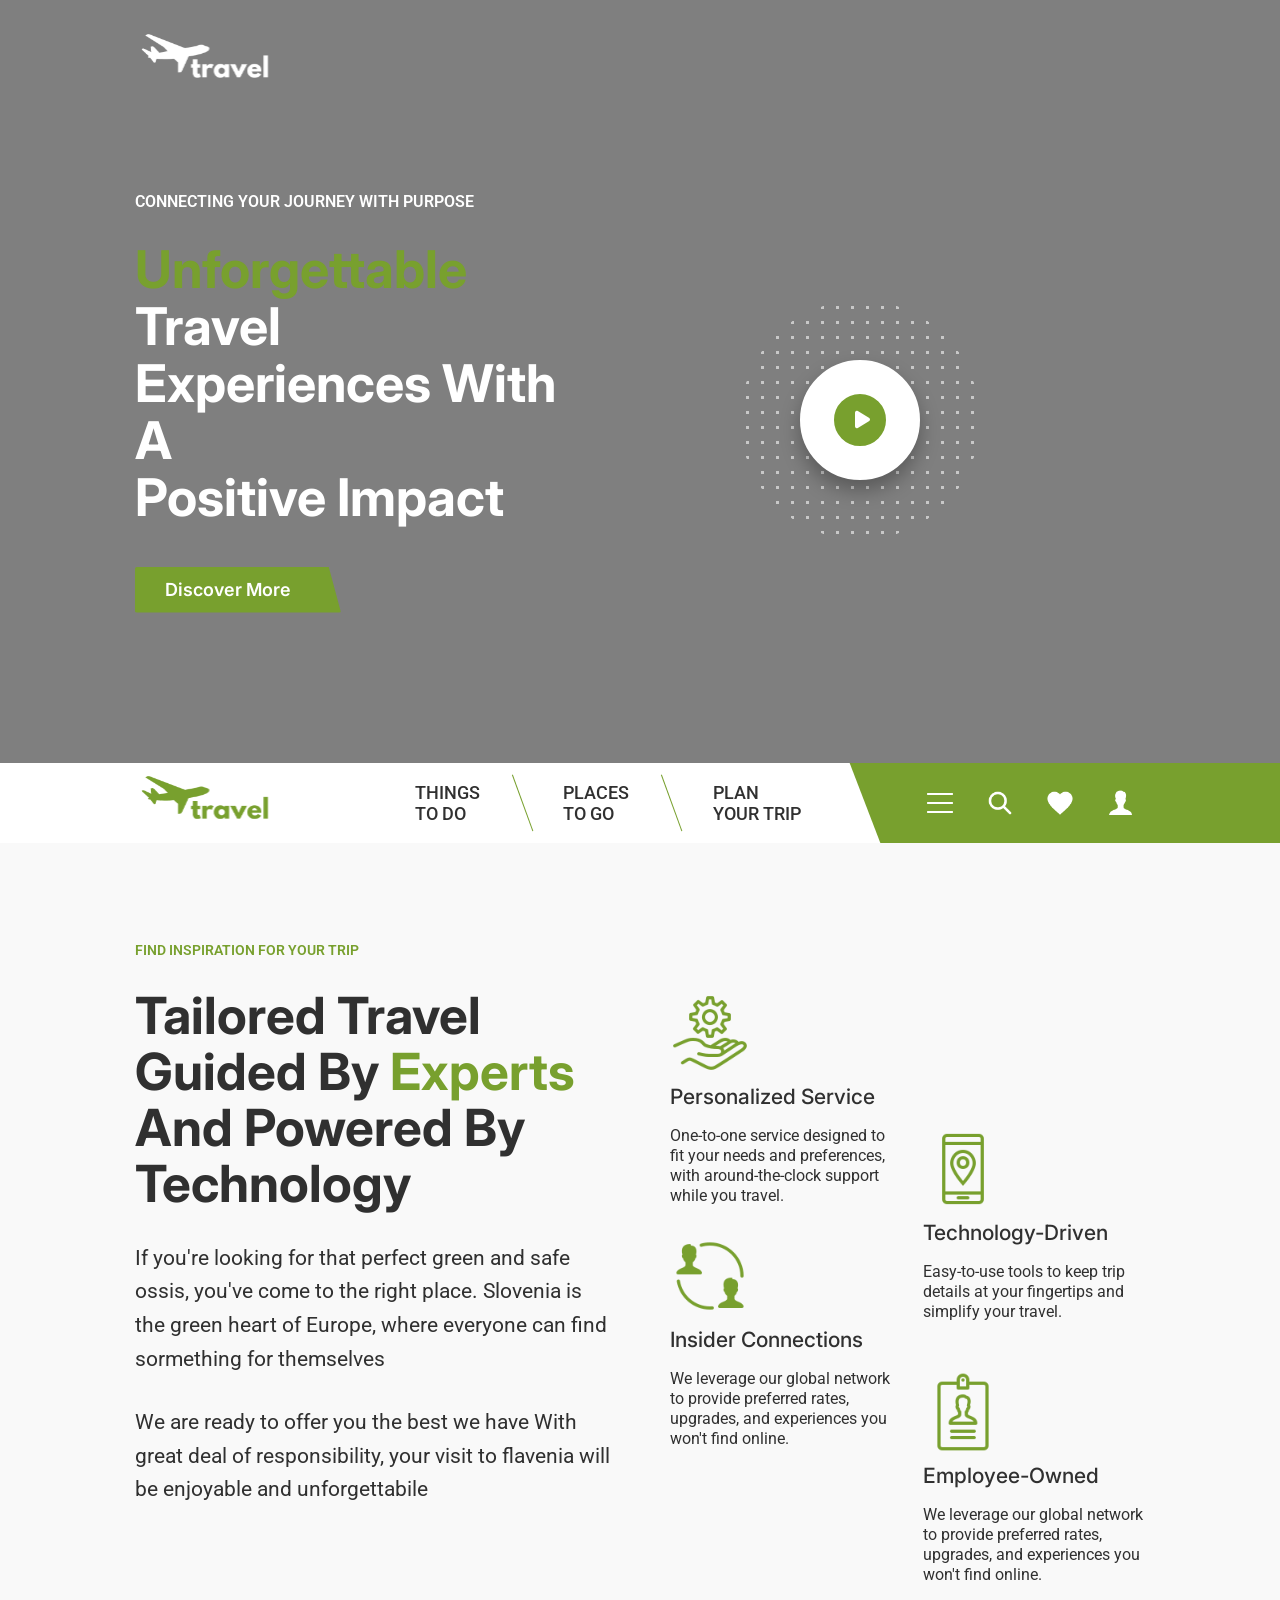
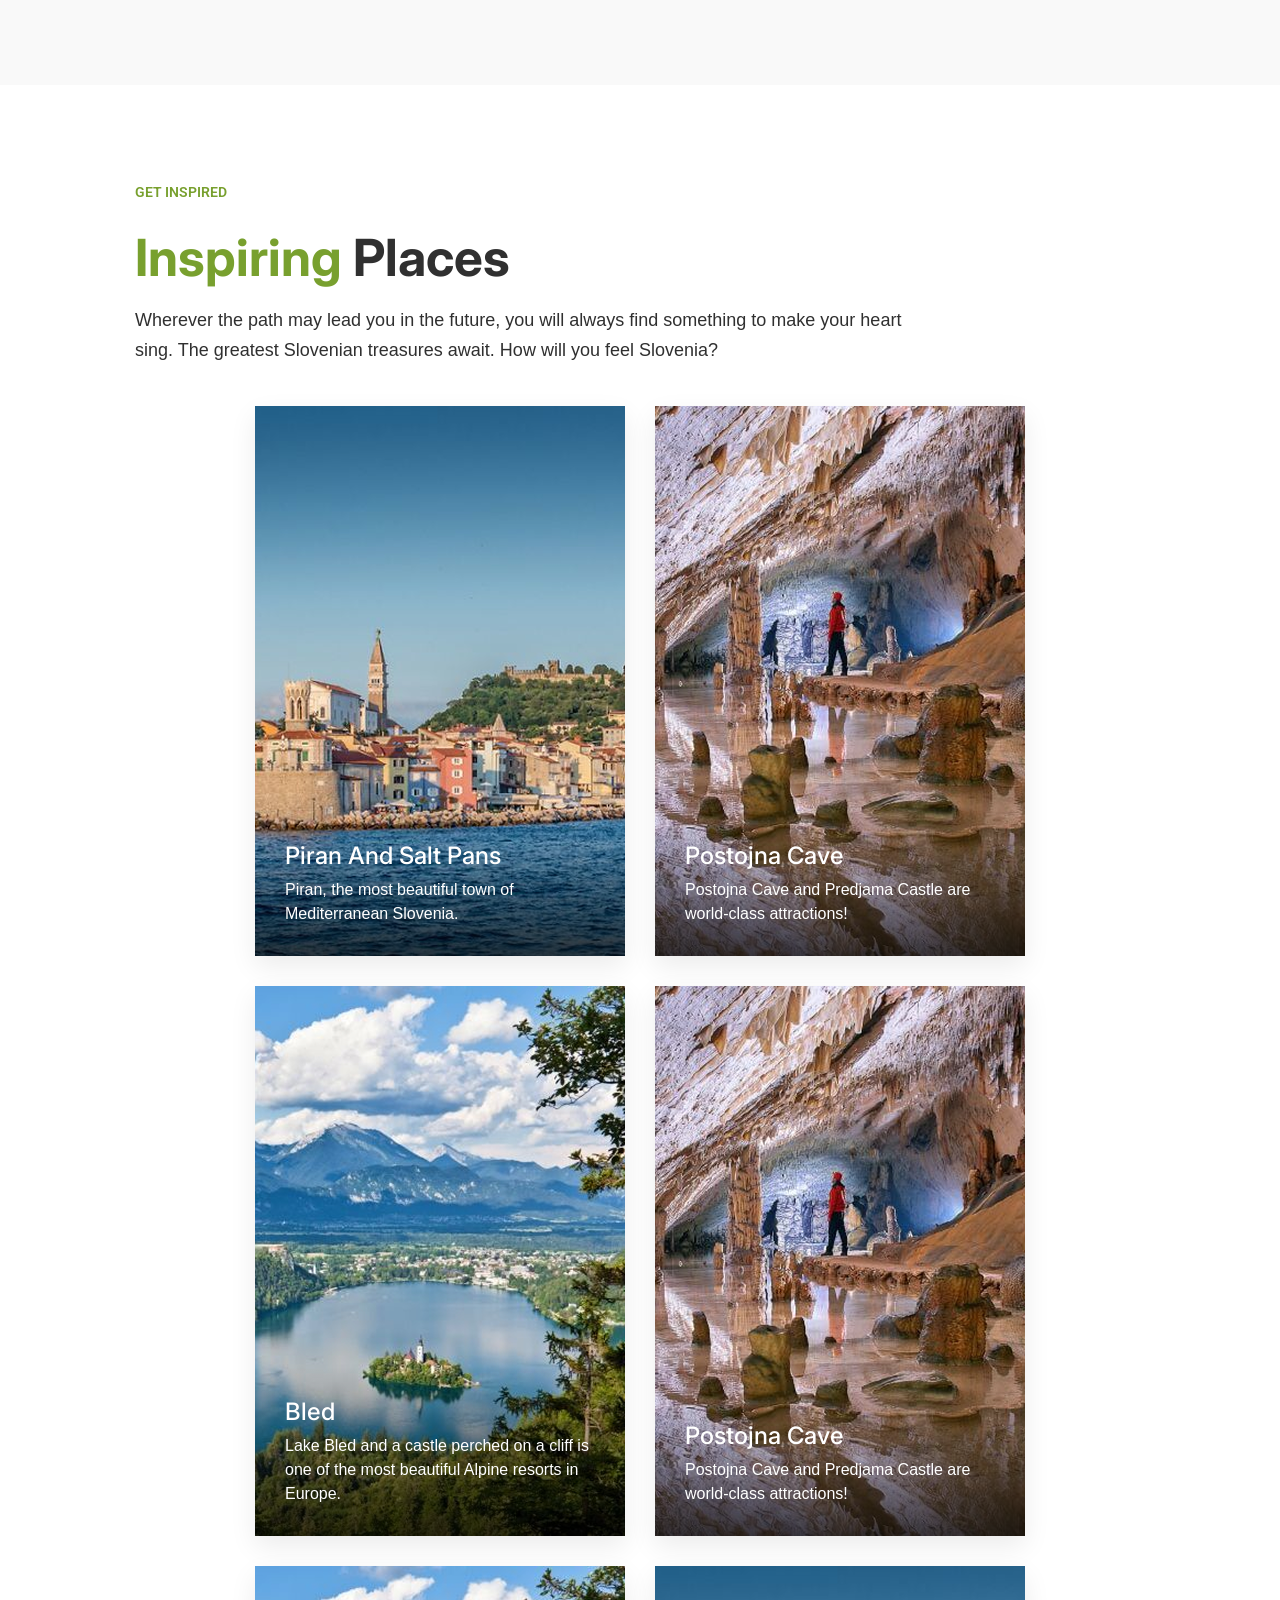
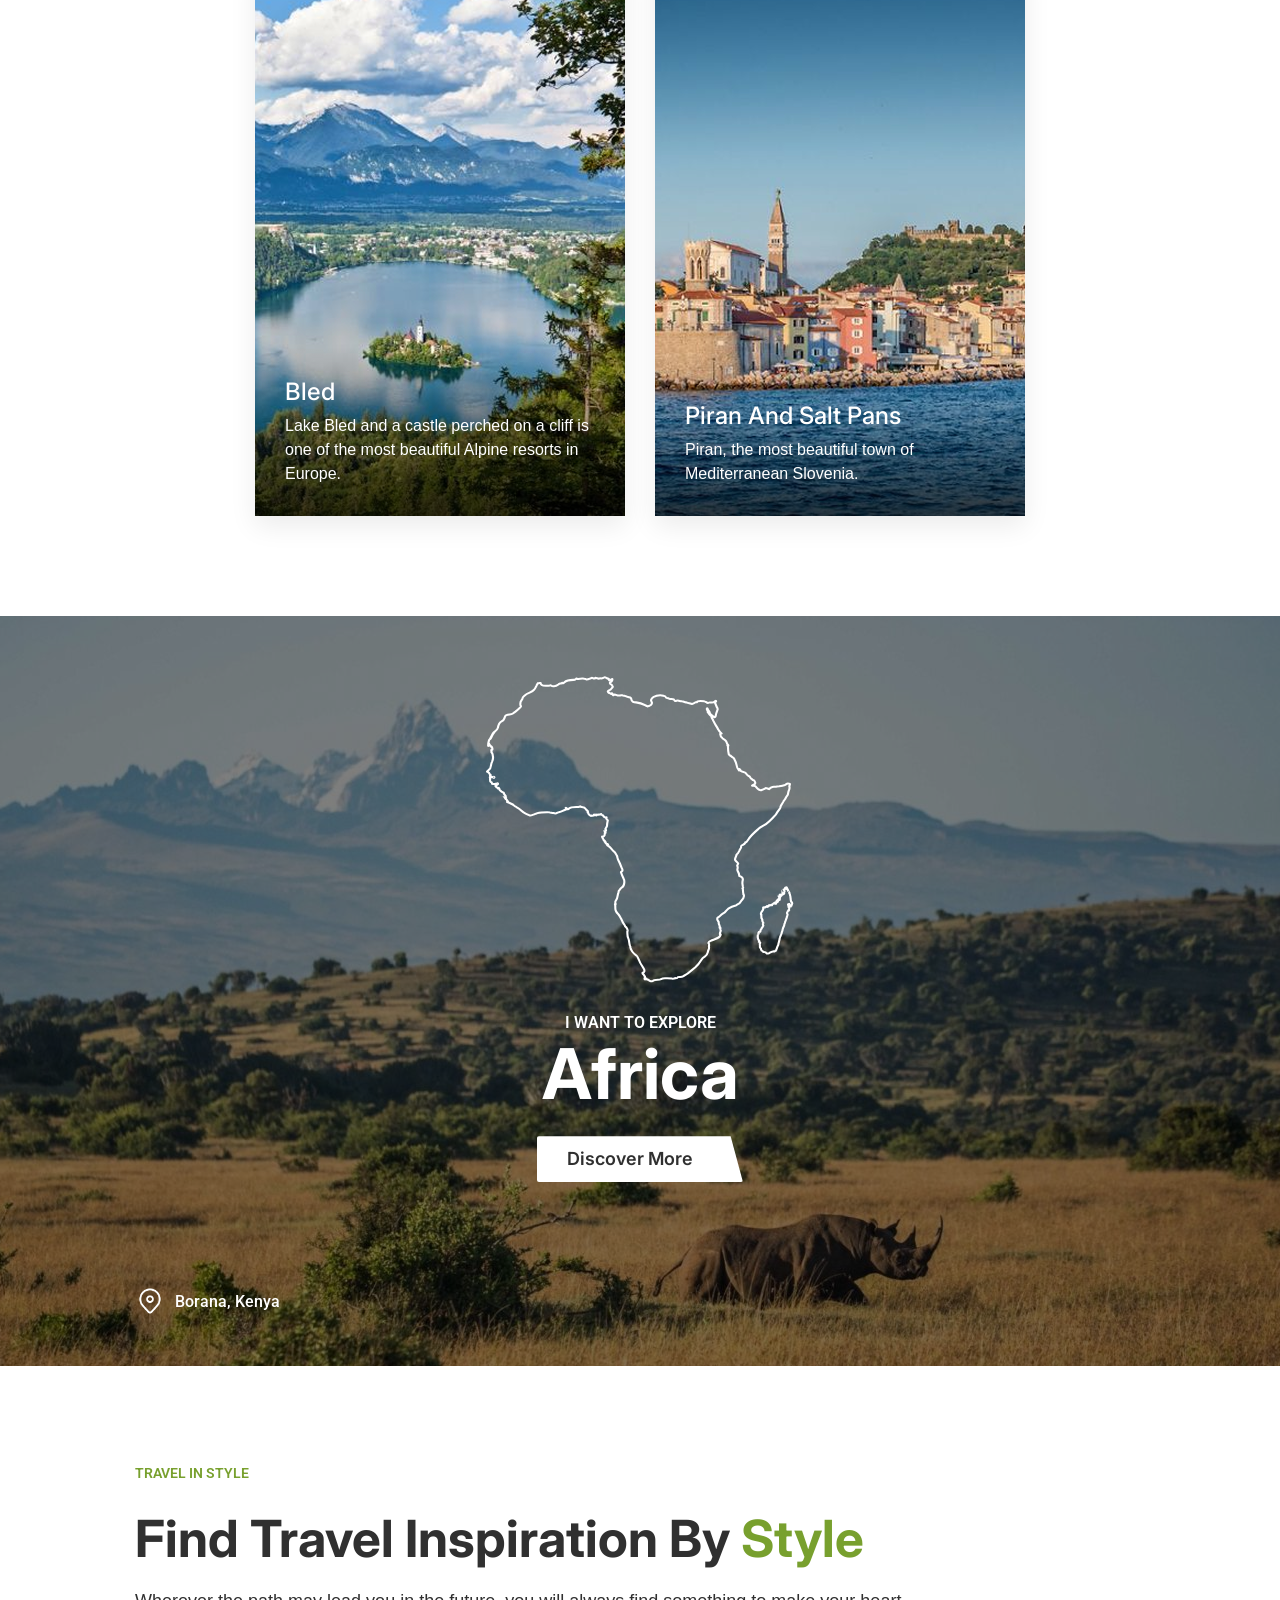
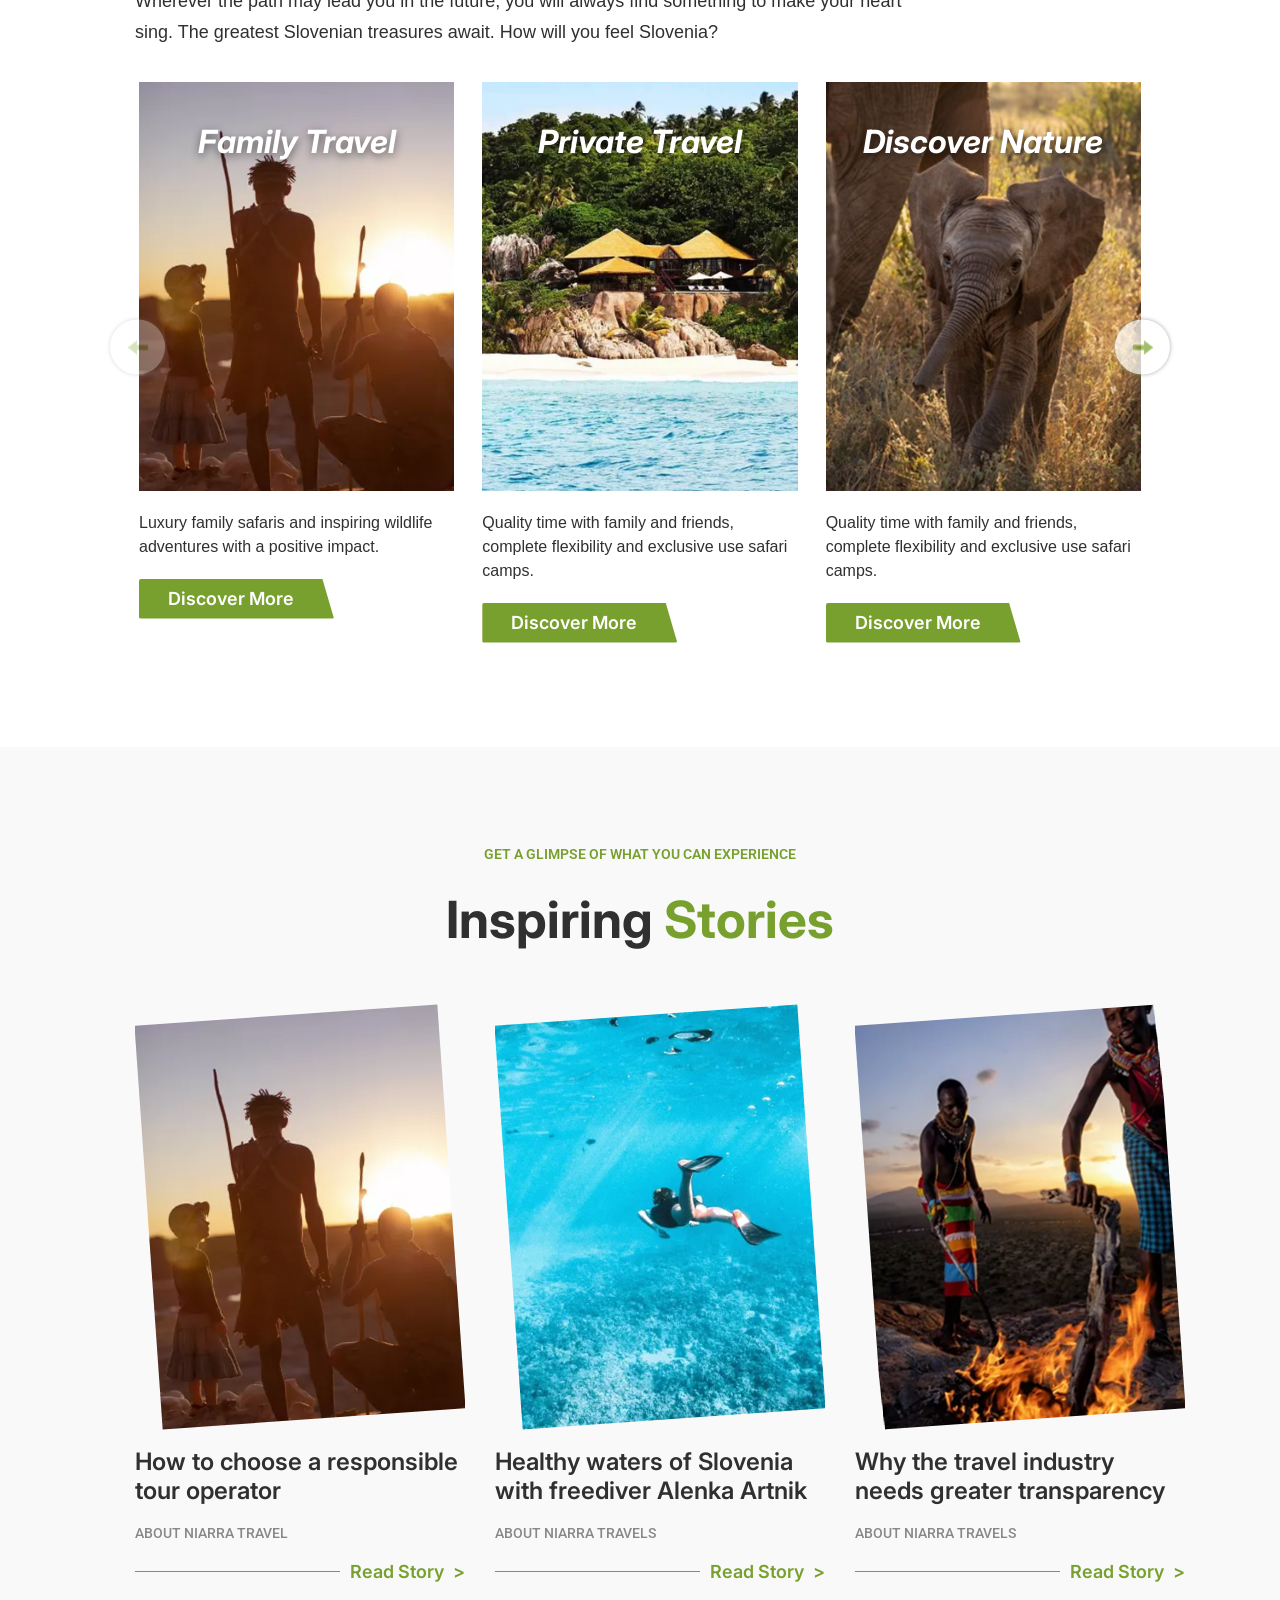
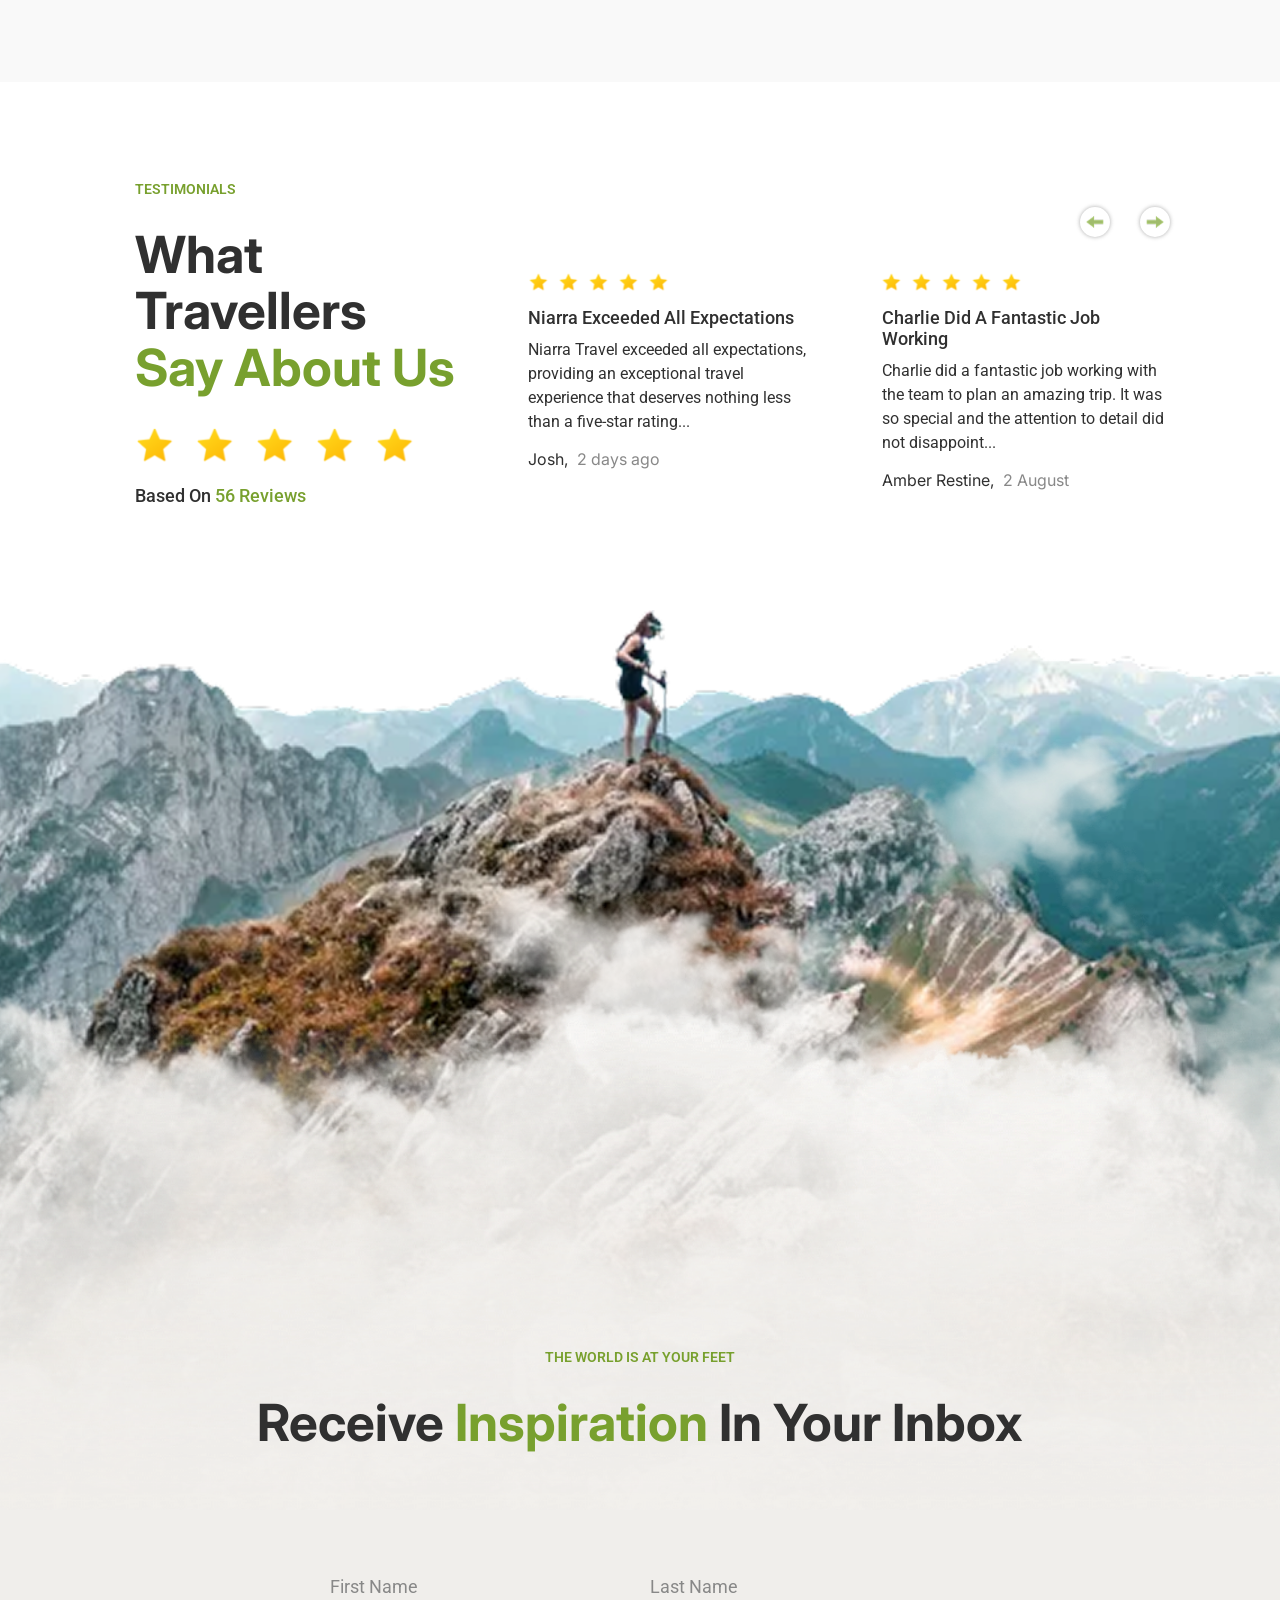
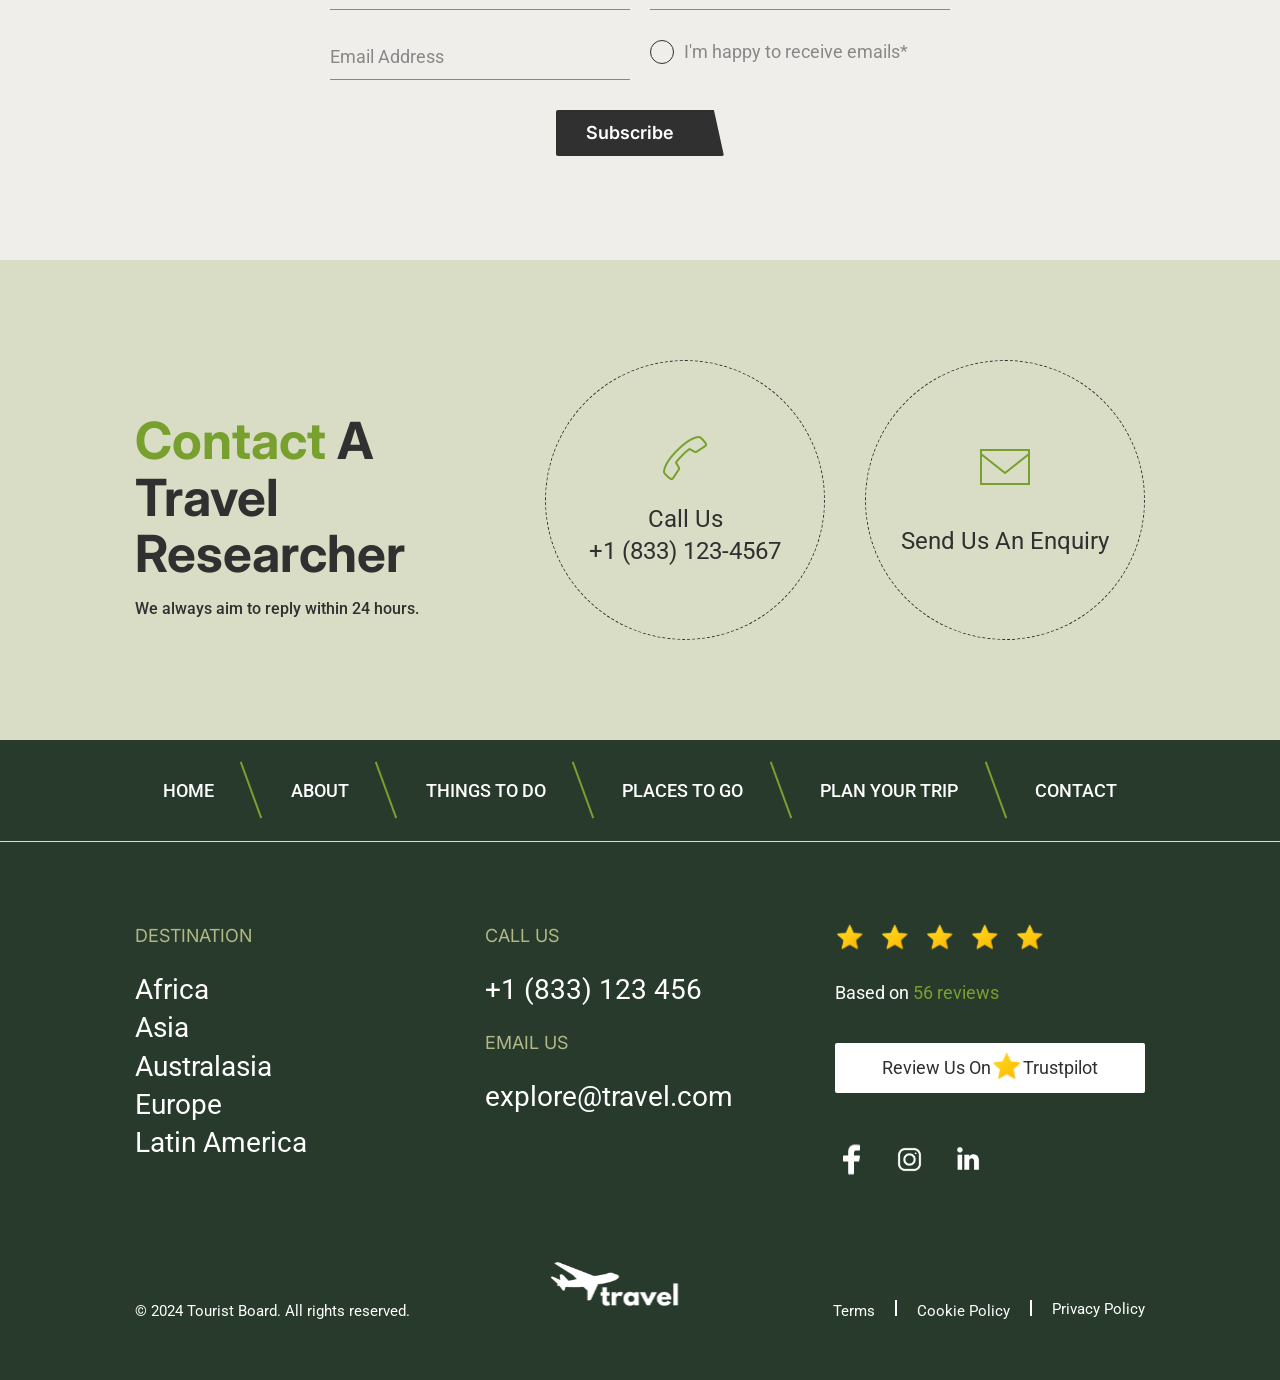
==== commit 1b4bc1f3: "Almost complete" ====
--- a/index.html
+++ b/index.html
@@ -35,7 +35,7 @@
       <div class="container hero-container">
         <div class="logo-wrapper">
           <a href="./index.html">
-            <img src="./images/logo.svg" alt="travel" class="logo-img" />
+            <img src="./images/logo.svg" alt="travel" class="nav-logo" />
           </a>
         </div>
         <div class="hero-body">
@@ -197,11 +197,10 @@
             <h2 class="section-heading">
               <span class="highlight">Inspiring</span> Places
             </h2>
-            <p class="section-desc">
+            <p class="section-desc desc-width">
               Wherever the path may lead you in the future, you will always find
-              something to make your <br />
-              heart sing. The greatest Slovenian treasures await. How will you
-              feel Slovenia?
+              something to make your heart sing. The greatest Slovenian
+              treasures await. How will you feel Slovenia?
             </p>
           </div>
           <div class="places-grid">
@@ -268,16 +267,8 @@
       <section class="explore-banner">
         <div id="explore-splide" class="splide splide-explore">
           <div class="splide__arrows">
-            <button class="splide__arrow splide__arrow--prev">
-              <!-- <img
-                src="./images/Arrow.png"
-                class="arrow-banner left-arrow-rotate"
-                alt="prev"
-              /> -->
-            </button>
-            <button class="splide__arrow splide__arrow--next">
-              <!-- <img src="./images/Arrow.png" class="arrow-banner" alt="next" /> -->
-            </button>
+            <button class="splide__arrow splide__arrow--prev"></button>
+            <button class="splide__arrow splide__arrow--next"></button>
           </div>
           <div class="splide__track">
             <ul class="splide__list">
@@ -364,11 +355,10 @@
             <h2 class="section-heading">
               Find Travel Inspiration By <span class="highlight">Style</span>
             </h2>
-            <p class="section-desc">
+            <p class="section-desc desc-width">
               Wherever the path may lead you in the future, you will always find
-              something to make your <br />
-              heart sing. The greatest Slovenian treasures await. How will you
-              feel Slovenia?
+              something to make your heart sing. The greatest Slovenian
+              treasures await. How will you feel Slovenia?
             </p>
           </div>
 
@@ -765,11 +755,11 @@
           <div class="footer-column">
             <h4 class="footer-heading">DESTINATION</h4>
             <ul class="footer-links">
-              <li><a href="#">Africa</a></li>
-              <li><a href="#">Asia</a></li>
-              <li><a href="#">Australasia</a></li>
-              <li><a href="#">Europe</a></li>
-              <li><a href="#">Latin America</a></li>
+              <li><a href="about:blank" target="_blank">Africa</a></li>
+              <li><a href="about:blank" target="_blank">Asia</a></li>
+              <li><a href="about:blank" target="_blank">Australasia</a></li>
+              <li><a href="about:blank" target="_blank">Europe</a></li>
+              <li><a href="about:blank" target="_blank">Latin America</a></li>
             </ul>
           </div>
           <div class="footer-column">
@@ -824,9 +814,9 @@
             <img src="./images/logo.svg" alt="travel" class="logo-img" />
           </a>
           <ul class="terms-and-policies">
-            <li><a href="#">Terms</a></li>
-            <li><a href="#">Cookie Policy</a></li>
-            <li><a href="#">Privacy Policy</a></li>
+            <li><a href="about:blank" target="_blank">Terms</a></li>
+            <li><a href="about:blank" target="_blank">Cookie Policy</a></li>
+            <li><a href="about:blank" target="_blank">Privacy Policy</a></li>
           </ul>
         </div>
       </div>
--- a/CSS/hero.css
+++ b/CSS/hero.css
@@ -56,8 +56,6 @@
   margin-top: 3rem;
   text-transform: capitalize;
 }
-
-
 
 .hero-cta {
   margin-top: 4rem;
@@ -167,8 +165,8 @@
 /* Mobile */
 @media (max-width: 768px) {
   .hero-body {
-    flex-direction: column; /* stack vertically */
-    align-items: center; /* center horizontally */
+    flex-direction: column;
+    align-items: center;
     gap: 4rem;
   }
 
@@ -176,9 +174,9 @@
     text-align: center;
   }
 
-  .hero-title {
+  /* .hero-title {
     font-size: 3.2rem;
-  }
+  } */
 
   .hero-video {
     padding: 0;
@@ -201,9 +199,9 @@
 
 /* Small Mobile */
 @media (max-width: 480px) {
-  .hero-section {
+  /* .hero-section {
     padding-bottom: 10rem;
-  }
+  } */
 
   .hero-body {
     flex-direction: column;
@@ -215,27 +213,27 @@
     text-align: center;
   }
 
-  .hero-title {
+  /* .hero-title {
     font-size: 2.6rem;
-  }
-
-  .hero-subtitle {
+  } */
+
+  /* .hero-subtitle {
     font-size: 1.4rem;
-  }
+  } */
 
   .hero-video {
     margin: 0 auto;
   }
 
   .video-wrapper {
-    width: 15rem;
-    height: 15rem;
+    width: 12rem;
+    height: 12rem;
     margin: 0 auto;
   }
 
   .play-circle {
-    width: 8rem;
-    height: 8rem;
-    border-width: 1.6rem;
-  }
-}
+    width: 6rem;
+    height: 6rem;
+    border-width: 1.3rem;
+  }
+}
--- a/CSS/button.css
+++ b/CSS/button.css
@@ -1,4 +1,6 @@
-/* --- BASE BUTTON --- */
+/* ==============================
+   BASE BUTTON
+============================== */
 button {
   position: relative;
   display: inline-block;
@@ -6,7 +8,7 @@
   color: var(--white);
   font-weight: 600;
   font-size: 1.8rem;
-  line-height: 100%;
+  line-height: 1;
   cursor: pointer;
   overflow: hidden;
   background: transparent;
@@ -15,74 +17,133 @@
   border-radius: 0.2rem;
 }
 
-/* --- SHARED SHAPE (TILT) --- */
+/* ==============================
+   SHARED TILTED SHAPE
+============================== */
 .btn-tilted::after {
   content: "";
   position: absolute;
   inset: 0;
   z-index: -1;
   transition: var(--transition);
-
-  /* RIGHT SIDE TILT */
   clip-path: polygon(0 0, 94% 0, 100% 100%, 0% 100%);
 }
 
-/* --- PRIMARY BUTTON --- */
+/* ==============================
+   PRIMARY BUTTON
+============================== */
+.btn-primary,
+.btn-primary-i {
+  border: none;
+}
+
 .btn-primary {
   padding: 1.4rem 5rem 1.4rem 3rem;
-  border: none;
 }
+
 .btn-primary-i {
   padding: 1.1rem 4rem 1.1rem 2.9rem;
-  border: none;
 }
+
+.btn-primary::after,
 .btn-primary-i::after {
   background: var(--primary-green);
 }
-.btn-primary::after {
-  background: var(--primary-green);
-}
 
-.btn-primary:hover::after {
-  background: var(--hover-green);
-}
+.btn-primary:hover::after,
 .btn-primary-i:hover::after {
   background: var(--hover-green);
 }
 
-/* --- OUTLINE BUTTON --- */
+/* ==============================
+   OUTLINE BUTTON
+============================== */
 .btn-outline,
 .btn-outline-dark {
   padding: 1.4rem 5rem 1.4rem 3rem;
   background: transparent;
   border: none;
 }
+
 .btn-outline {
   color: var(--text-dark);
 }
+
 .btn-outline-dark {
   color: var(--white);
 }
 
-/* Border follows tilted shape */
 .btn-outline.btn-tilted::after {
   background: var(--white);
 }
+
 .btn-outline-dark.btn-tilted::after {
   background: var(--text-dark);
 }
 
-/* Hover effect */
 .btn-outline:hover {
   color: var(--white);
 }
-/* .btn-outline-dark:hover {
-  color: var(--text-dark);
-} */
 
 .btn-outline.btn-tilted:hover::after {
   background: var(--text-gray);
 }
+
 .btn-outline-dark.btn-tilted:hover::after {
   background: var(--primary-green);
 }
+
+/* ==============================
+   RESPONSIVE
+============================== */
+
+/* Tablets */
+@media (max-width: 1024px) {
+  button {
+    font-size: 1.6rem;
+  }
+
+  .btn-primary,
+  .btn-outline,
+  .btn-outline-dark {
+    padding: 1.2rem 4rem 1.2rem 2.5rem;
+  }
+
+  .btn-primary-i {
+    padding: 1rem 3.5rem 1rem 2.4rem;
+  }
+}
+
+/* Mobile */
+@media (max-width: 768px) {
+  button {
+    font-size: 1.4rem;
+  }
+
+  .btn-primary,
+  .btn-outline,
+  .btn-outline-dark {
+    padding: 1rem 3.2rem 1rem 2rem;
+  }
+
+  .btn-primary-i {
+    padding: 0.9rem 3rem 0.9rem 1.8rem;
+  }
+}
+
+/* Small mobile */
+@media (max-width: 480px) {
+  button {
+    font-size: 1.2rem;
+  }
+
+  .btn-primary,
+  .btn-outline,
+  .btn-outline-dark {
+    padding: 0.9rem 2.6rem 0.9rem 1.6rem;
+  }
+
+  .btn-primary-i {
+    padding: 0.8rem 2.2rem 0.8rem 1.4rem;
+  }
+}
--- a/CSS/nav.css
+++ b/CSS/nav.css
@@ -240,26 +240,24 @@
   .nav-container {
     flex-direction: column;
     align-items: center;
-    padding: 1rem 2rem;
   }
 
   .nav-brand {
-    padding-right: 0;
-    margin-right: 2rem;
-  }
-
-  .nav-logo {
+    display: none;
+  }
+
+  /* .nav-logo {
     width: 13rem;
-  }
+  } */
 
   .nav-menu {
     gap: 2.5rem;
-    padding-right: 0;
-  }
-
-  .nav-link {
+    padding: 0.5rem 0;
+  }
+
+  /* .nav-link {
     font-size: 1.6rem;
-  }
+  } */
 
   .nav-item:not(:last-child)::after {
     height: 5rem;
@@ -288,21 +286,6 @@
     background: var(--white);
   }
 
-  .nav-container {
-    flex-direction: column;
-    align-items: center;
-    padding: 1rem;
-  }
-
-  .nav-brand {
-    padding-right: 0;
-    margin-bottom: 1rem;
-  }
-
-  .nav-logo {
-    width: 12rem;
-  }
-
   .nav-link {
     font-size: 1.5rem;
     text-align: center;
@@ -321,38 +304,11 @@
     justify-content: center;
     gap: 1.5rem;
     border-radius: 0;
-    margin-top: 1rem;
   }
 
   .icon img {
     width: 2.2rem;
     height: 2.2rem;
-  }
-}
-
-/* --- SMALL --- */
-@media (max-width: 480px) {
-  .nav-logo {
-    width: 10rem;
-  }
-
-  .nav-link {
-    font-size: 1.3rem;
-  }
-
-  .nav-item:not(:last-child)::after {
-    height: 4rem;
-    margin-left: 2rem;
-  }
-
-  .nav-icons {
-    gap: 1rem;
-    padding: 0.7rem 0;
-  }
-
-  .icon img {
-    width: 2rem;
-    height: 2rem;
   }
 }
 
--- a/CSS/main.css
+++ b/CSS/main.css
@@ -2,7 +2,7 @@
   font-family: var(--body-font);
   color: var(--primary-green);
   text-transform: uppercase;
-  font-size: 1.6rem;
+  font-size: clamp(1.4rem, 1vw, 1.6rem);
   font-weight: 600;
   line-height: 1;
 }
@@ -10,7 +10,7 @@
 .section-heading {
   font-family: var(--title-font);
   color: var(--text-dark);
-  font-size: 5.2rem;
+  font-size: clamp(3.6rem, 4vw, 5.2rem);
   font-weight: 700;
   line-height: 1.1;
   margin-top: 3rem;
@@ -19,25 +19,27 @@
 .section-text {
   font-family: var(--body-font);
   color: var(--text-dark);
-  font-size: 2.1rem;
-  line-height: 2.8rem;
+  font-size: clamp(1.9rem, 2vw, 2.1rem);
+  line-height: 1.6;
   margin-top: 3rem;
   max-width: 55rem;
+}
+
+.section-desc {
+  font-family: var(--extra-font);
+  font-weight: 400;
+  color: var(--text-dark);
+  font-size: clamp(1.6rem, 1.5vw, 1.8rem);
+  line-height: 1.7;
+  margin-top: 2rem;
 }
 
 .section-padding {
   padding: var(--gap-top-bottom) 0;
 }
 
-.section-desc {
-  font-family: var(--extra-font);
-  font-weight: 400;
-  color: var(--text-dark);
-  font-size: 1.8rem;
-  line-height: 2.8rem;
-  margin-top: 2rem;
-  /* max-width: 75ch; */
-  letter-spacing: 0;
+.desc-width {
+  max-width: 80rem;
 }
 
 .center-header {
@@ -47,6 +49,7 @@
 .text-center {
   text-align: center;
 }
+
 .highlight {
   color: var(--primary-green);
 }
--- a/CSS/features.css
+++ b/CSS/features.css
@@ -129,9 +129,4 @@
       height: 5rem;
     }
   }
-
-  .feature-card-desc {
-    font-size: 1.4rem;
-    line-height: 2rem;
-  }
 }
--- a/CSS/slider.css
+++ b/CSS/slider.css
@@ -2,26 +2,18 @@
    SPLIDE HERO BANNER
 ============================== */
 .explore-banner {
-  width: 100%;
-  height: 100vh;
+  width: auto;
+  height: 75rem;
   position: relative;
   overflow: hidden;
 }
 
-.explore-banner .splide,
-.splide__track,
-.splide__list,
-.splide__slide {
-  height: 100%;
-}
-
 /* ==============================
    BANNER SLIDE
 ============================== */
 .banner-slide {
   position: relative;
-  width: 100%;
-  height: 100%;
+  height: 75rem; /* ✅ desktop default */
   display: flex;
   flex-direction: column;
   justify-content: center;
@@ -29,11 +21,10 @@
   overflow: hidden;
 }
 
-/* Banner image fills container */
+/* Banner image */
 .banner-slide .banner-img {
   position: absolute;
-  top: 0;
-  left: 0;
+  inset: 0;
   width: 100%;
   height: 100%;
   object-fit: cover;
@@ -41,19 +32,16 @@
   z-index: 0;
 }
 
-/* Dark overlay above image */
+/* Dark overlay */
 .banner-slide::before {
   content: "";
   position: absolute;
-  top: 0;
-  left: 0;
-  width: 100%;
-  height: 100%;
+  inset: 0;
   background-color: rgba(0, 0, 0, 0.5);
   z-index: 1;
 }
 
-/* Slide content above overlay */
+/* Content wrapper */
 .slide-content {
   position: relative;
   z-index: 2;
@@ -62,39 +50,44 @@
   justify-content: center;
   text-align: center;
   color: #fff;
-}
-
-/* Banner Tag */
+
+  height: 100%;
+}
+
+/* ==============================
+   TEXT STYLES
+============================== */
 .banner-tag {
   font-family: var(--body-font);
   font-weight: 600;
-  line-height: 1.1;
+  font-size: 1.6rem;
   margin-bottom: 0.5rem;
-  font-size: 1.6rem;
-}
-
-/* Banner Title */
+}
+
 .banner-title {
   font-family: var(--title-font);
   font-weight: 700;
+  font-size: 7rem;
   line-height: 1.2;
   margin-bottom: 2rem;
-  font-size: 7rem;
-}
-
-/* Location section */
+}
+
+/* ==============================
+   LOCATION
+============================== */
 .explore-location {
   display: flex;
   gap: 1rem;
-  margin-top: 8rem;
+  align-items: center;
   flex-wrap: wrap;
-  align-items: center;
+
+  margin-top: auto;
+  margin-bottom: 5rem;
 }
 
 .location-icon {
   width: 3rem;
   height: 3rem;
-  flex-shrink: 0;
 }
 
 .location-text {
@@ -104,131 +97,158 @@
   font-size: 1.6rem;
 }
 
-/* Map overlay */
+/* ==============================
+   MAP OVERLAY
+============================== */
+
 .map-overlay {
   position: relative;
   display: flex;
+  justify-content: center;
   align-items: center;
-  justify-content: center;
-  margin-bottom: 4rem;
+
+  margin-top: 6rem;
+  margin-bottom: 3rem;
+
+  width: clamp(1rem, 24vw, 34rem); /* ✅ responsive width */
+  max-width: 100%;
+  z-index: 2;
 }
 
 .map-overlay img {
-  max-width: 100%;
+  width: 100%;
   height: auto;
   display: block;
   opacity: 0.9;
 }
-/* Map overlay container remains relative */
-.map-overlay {
-  position: relative;
-  display: flex;
-  align-items: center;
-  justify-content: center;
-  margin-bottom: 3rem; /* reduce bottom margin to make image visually smaller */
-  width: 20%; /* full width of container */
-  max-width: 30%; /* optional: limit max size */
-  z-index: 2;
-}
-
-/* Make image scale with container */
-.map-overlay img {
-  width: 100%; /* fill parent width */
-  height: auto; /* maintain aspect ratio */
-  display: block;
-  opacity: 0.9;
-  max-width: 100%; /* ensure it doesn’t overflow */
-}
-
+
+/* ==============================
+   SPLIDE ARROWS
+============================== */
 .splide-explore .splide__arrow {
   background: transparent;
   height: 0;
   width: 0;
 }
+
 /* ==============================
    RESPONSIVE
 ============================== */
+
+/* Large screens */
 @media (max-width: 1200px) {
-  .banner-tag {
-    font-size: 1.4rem;
-  }
+  .explore-banner,
+  .banner-slide {
+    height: auto;
+  }
+
   .banner-title {
     font-size: 5rem;
   }
-  .map-overlay img {
-    max-width: 20rem;
-  }
-}
-
+  .map-overlay {
+    margin-top: 5rem;
+    margin-bottom: 2.5rem;
+  }
+}
+
+/* Tablets */
 @media (max-width: 1024px) {
+  /* .explore-banner,
+  .banner-slide {
+    height: 60rem;
+  } */
+
+  .banner-title {
+    font-size: 4.5rem;
+  }
+
   .banner-tag {
     font-size: 1.3rem;
   }
-  .banner-title {
-    font-size: 4.5rem;
-  }
+
   .explore-location {
-    margin-top: 3rem;
     gap: 0.8rem;
-  }
+    margin-bottom: 4rem;
+  }
+
   .location-icon {
     width: 2.5rem;
     height: 2.5rem;
   }
+
   .location-text {
     font-size: 1.4rem;
   }
-}
-
+  .map-overlay {
+    margin-top: 4rem;
+    margin-bottom: 2rem;
+  }
+}
+
+/* Mobile */
 @media (max-width: 768px) {
-  .explore-banner {
+  /* .explore-banner,
+  .banner-slide {
     height: 50rem;
-  }
+  } */
+
+  .banner-title {
+    font-size: 3.5rem;
+  }
+
   .banner-tag {
     font-size: 1.1rem;
   }
-  .banner-title {
-    font-size: 3.5rem;
-  }
+
   .explore-location {
-    margin-top: 2rem;
-    flex-direction: column;
     gap: 0.5rem;
-  }
+    margin-bottom: 3rem;
+  }
+
   .location-icon {
     width: 2rem;
     height: 2rem;
   }
+
   .location-text {
     font-size: 1.2rem;
   }
-  .map-overlay img {
-    max-width: 15rem;
-  }
-}
-
+  .map-overlay {
+    margin-top: 3rem;
+    margin-bottom: 1.5rem;
+  }
+}
+
+/* Small mobile */
 @media (max-width: 480px) {
-  .explore-banner {
-    height: 40rem;
-  }
+  .explore-banner,
+  .banner-slide {
+    height: auto;
+  }
+
+  .banner-title {
+    font-size: 2.5rem;
+  }
+
   .banner-tag {
     font-size: 1rem;
   }
-  .banner-title {
-    font-size: 2.5rem;
-  }
+
   .explore-location {
-    margin-top: 1.5rem;
     gap: 0.4rem;
-  }
+    margin-bottom: 2rem;
+  }
+
   .location-icon {
     width: 1.8rem;
     height: 1.8rem;
   }
+
   .location-text {
     font-size: 1.1rem;
   }
-  .map-overlay img {
-    max-width: 10rem;
-  }
-}
+  .map-overlay {
+    margin-top: 2rem;
+    margin-bottom: 1rem;
+  }
+}
--- a/CSS/contact.css
+++ b/CSS/contact.css
@@ -95,7 +95,6 @@
 @media (max-width: 480px) {
   .contact-text p {
     max-width: 100%;
-    font-size: 1.4rem;
   }
 
   .contact-options {
--- a/CSS/footer.css
+++ b/CSS/footer.css
@@ -1,69 +1,84 @@
-/* ==============================
-   FOOTER BASE
-============================== */
 .site-footer {
   background: var(--bg-green);
   color: var(--white);
 }
 
+/* ==============================
+   FOOTER TOP
+============================== */
 .footer-top {
   display: flex;
   justify-content: space-between;
   align-items: center;
 }
+
 .border-bottom {
   border-bottom: 0.1rem solid #daddc5;
 }
 
 /* ==============================
-   FOOTER NAV UL
+   FOOTER NAV
 ============================== */
 .footer-nav {
   list-style: none;
   padding: 4rem 0;
   margin: 0;
   display: flex;
-  flex-wrap: wrap; /* wraps on smaller screens */
+  flex-wrap: wrap;
   justify-content: center;
-  gap: 4rem; /* spacing between links */
+  gap: clamp(1rem, 3vw, 4rem);
 }
 
 .footer-nav li {
   display: flex;
   align-items: center;
-}
-
+  position: relative;
+}
+
+/* separator */
+.footer-nav li:not(:last-child) {
+  padding-right: clamp(1rem, 3vw, 4rem);
+  position: relative;
+}
+
+/* vertical slash line */
 .footer-nav li:not(:last-child)::after {
   content: "";
-  display: inline-block;
+  position: absolute;
+  right: 0;
+  top: 50%;
+  transform: translateY(-50%) rotate(160deg);
   width: 0.2rem;
-  height: 6rem;
+  height: clamp(2rem, 5vw, 6rem);
   background-color: var(--primary-green);
-  margin-left: 4rem;
-  transform: rotate(160deg);
-}
-
-/* ==============================
-   FOOTER NAV LINKS
+}
+
+.footer-nav li.no-sep::after {
+  display: none;
+}
+
+/* ==============================
+   NAV LINKS
 ============================== */
 .footer-nav a {
   text-decoration: none;
   color: var(--white);
   font-family: var(--body-font);
   font-weight: 500;
-  font-size: 1.8rem;
+
+  font-size: clamp(1.4rem, 1.6vw, 1.8rem);
   transition:
     color 0.3s ease,
     transform 0.3s ease;
 }
 
 .footer-nav a:hover {
-  color: var(--primary-green); /* accent color on hover */
-  transform: translateY(-0.2rem); /* slight lift effect */
-}
-
-/* ==============================
-   FOOTER MAIN & GRID
+  color: var(--primary-green);
+  transform: translateY(-0.2rem);
+}
+
+/* ==============================
+   FOOTER MAIN GRID
 ============================== */
 .footer-main {
   padding: 8rem 0;
@@ -80,75 +95,80 @@
   display: flex;
   flex-direction: column;
   gap: 2rem;
-  flex: 1 1 20rem;
-}
-
+  flex: 1 1 22rem;
+}
+
+/* ==============================
+   TYPOGRAPHY (FIXED RESPONSIVE)
+============================== */
 .footer-heading {
   font-family: var(--title-font);
   color: #b1b886;
   font-weight: 400;
-  font-size: 1.8rem;
-  line-height: 3.2rem;
+
+  font-size: clamp(1.4rem, 1.5vw, 1.8rem);
+  line-height: 1.6;
+}
+
+.footer-links,
+.footer-column .contacts {
+  font-family: var(--body-font);
+  color: var(--white);
+  font-weight: 400;
+
+  font-size: clamp(1.8rem, 2.2vw, 3.2rem);
+  line-height: clamp(2.6rem, 3vw, 5.2rem);
 }
 
 .footer-links {
-  font-family: var(--body-font);
-  color: var(--white);
-  font-weight: 400;
-  font-size: 3.2rem;
-  line-height: 5.2rem;
+  list-style: none;
   transition: color 0.3s ease;
-  list-style: none;
-}
-.footer-links a {
-  text-decoration: none;
-  color: var(--white);
-}
-
-.footer-links a:hover {
-  color: var(--primary-green);
-}
-
-.footer-column .contacts {
-  font-family: var(--body-font);
-  color: var(--white);
-  font-weight: 400;
-  font-size: 3.2rem;
-  line-height: 5.2rem;
-}
-
+}
+
+.footer-links a,
 .footer-column .contacts a {
   text-decoration: none;
   color: var(--white);
 }
 
+.footer-links a:hover,
 .footer-column .contacts a:hover {
   color: var(--primary-green);
 }
 
+/* ==============================
+   REVIEWS + BUTTON
+============================== */
 .footer-reviews {
   display: flex;
   flex-direction: column;
+  gap: 1rem;
 }
 
 .footer-reviews p {
-  font-size: 1.8rem;
-  font-family: var(--body-font);
+  font-family: var(--body-font);
+  font-size: clamp(1.4rem, 1.5vw, 1.8rem);
 }
 
 .btn-white {
   display: flex;
+  align-items: center;
+  justify-content: center;
+
   background: var(--white);
   color: var(--text-dark);
-  text-align: center;
-  align-items: center;
+
   height: 5rem;
   margin-top: 3rem;
-  text-decoration: none;
-  font-family: var(--body-font);
-  font-size: 1.8rem;
   padding: 0 2rem;
+
+  text-decoration: none;
+  font-family: var(--body-font);
+
+  font-size: clamp(1.4rem, 1.5vw, 1.8rem);
   border-radius: 0.2rem;
+
+  transition: 0.3s ease;
 }
 
 .btn-white:hover {
@@ -156,11 +176,9 @@
   color: var(--white);
 }
 
-.tiny-star img {
-  height: 2.2rem;
-  width: 2.2rem;
-}
-
+/* ==============================
+   SOCIAL
+============================== */
 .social-links {
   display: flex;
   align-items: center;
@@ -170,8 +188,13 @@
 
 .social-icon img {
   cursor: pointer;
-}
-
+  width: 3.3rem;
+  height: 3.3rem;
+}
+
+/* ==============================
+   FOOTER BOTTOM
+============================== */
 .footer-bottom {
   padding-bottom: 6rem;
 }
@@ -186,19 +209,21 @@
 
 .footer-bottom-design p {
   font-family: var(--body-font);
-  font-size: 1.6rem;
-  font-weight: 400;
+  font-size: clamp(1.3rem, 1.2vw, 1.6rem);
 }
 
 .footer-bottom-design img {
-  height: 6rem;
-}
-
+  height: clamp(4rem, 6vw, 6rem);
+}
+
+/* ==============================
+   TERMS
+============================== */
 .terms-and-policies {
   display: flex;
   list-style: none;
+  flex-wrap: wrap;
   gap: 2rem;
-  flex-wrap: wrap;
 }
 
 .terms-and-policies li:not(:last-child)::after {
@@ -212,32 +237,24 @@
 
 .terms-and-policies li a {
   font-family: var(--body-font);
-  color: white;
-  font-size: 1.6rem;
-  text-decoration: none;
-}
-
-/* ==============================
-   RESPONSIVE
+  color: var(--white);
+  font-size: clamp(1.3rem, 1.2vw, 1.6rem);
+  text-decoration: none;
+}
+
+/* ==============================
+   RESPONSIVE FIXES
 ============================== */
 @media (max-width: 1024px) {
   .footer-grid {
     flex-direction: column;
-    gap: 3rem;
-  }
-
-  .footer-column {
-    flex: 1 1 100%;
   }
 }
 
 @media (max-width: 768px) {
-  .footer-nav {
+  .footer-top {
     flex-direction: column;
-    gap: 1rem;
-  }
-  .footer-nav li:not(:last-child)::after {
-    content: none;
+    gap: 2rem;
   }
 
   .social-links {
@@ -247,7 +264,6 @@
   .footer-bottom-design {
     flex-direction: column;
     align-items: center;
-    gap: 1rem;
   }
 
   .terms-and-policies {
@@ -258,26 +274,5 @@
 @media (max-width: 480px) {
   .btn-white {
     width: 100%;
-    justify-content: center;
-  }
-
-  .footer-links,
-  .footer-column .contacts {
-    font-size: 2.4rem;
-    line-height: 3.6rem;
-  }
-
-  .footer-heading {
-    font-size: 1.6rem;
-    line-height: 2.8rem;
-  }
-
-  .tiny-star img {
-    height: 1.6rem;
-    width: 1.6rem;
-  }
-
-  .footer-bottom-design img {
-    height: 4rem;
-  }
-}
+  }
+}
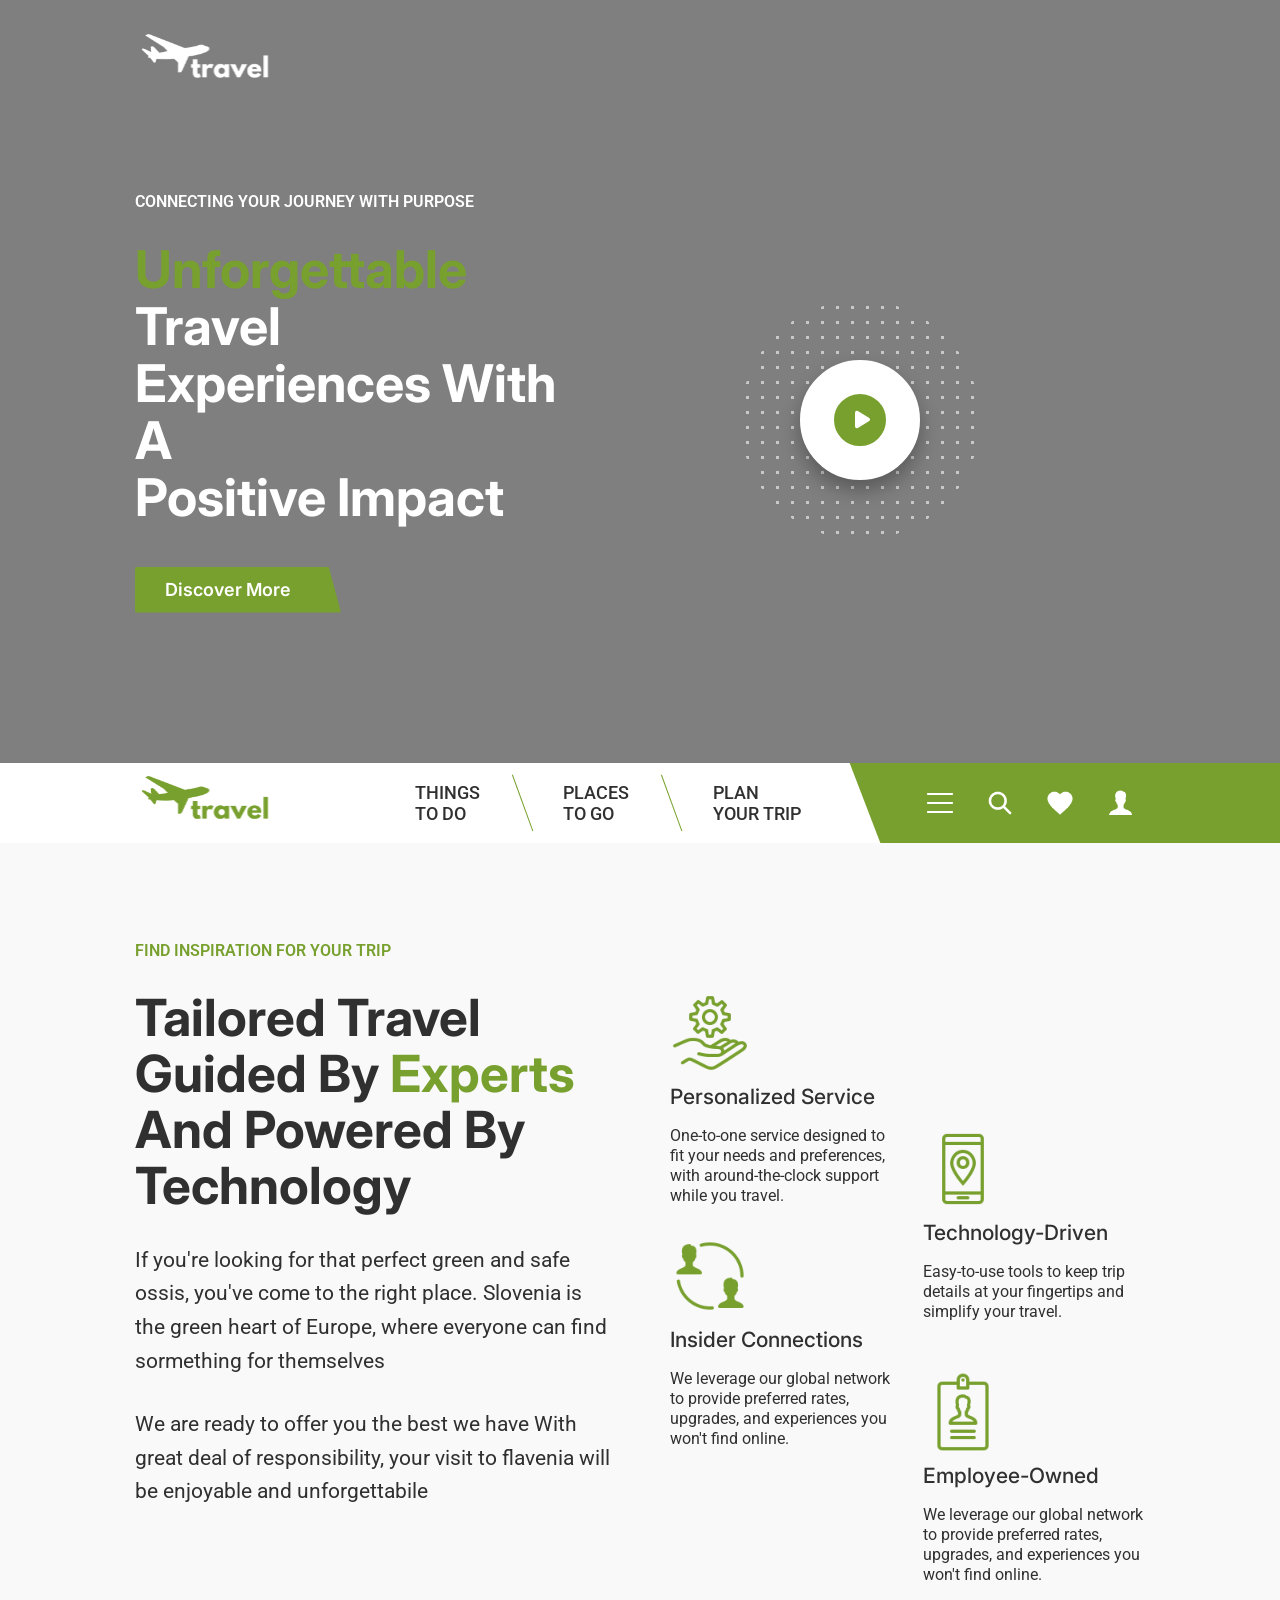
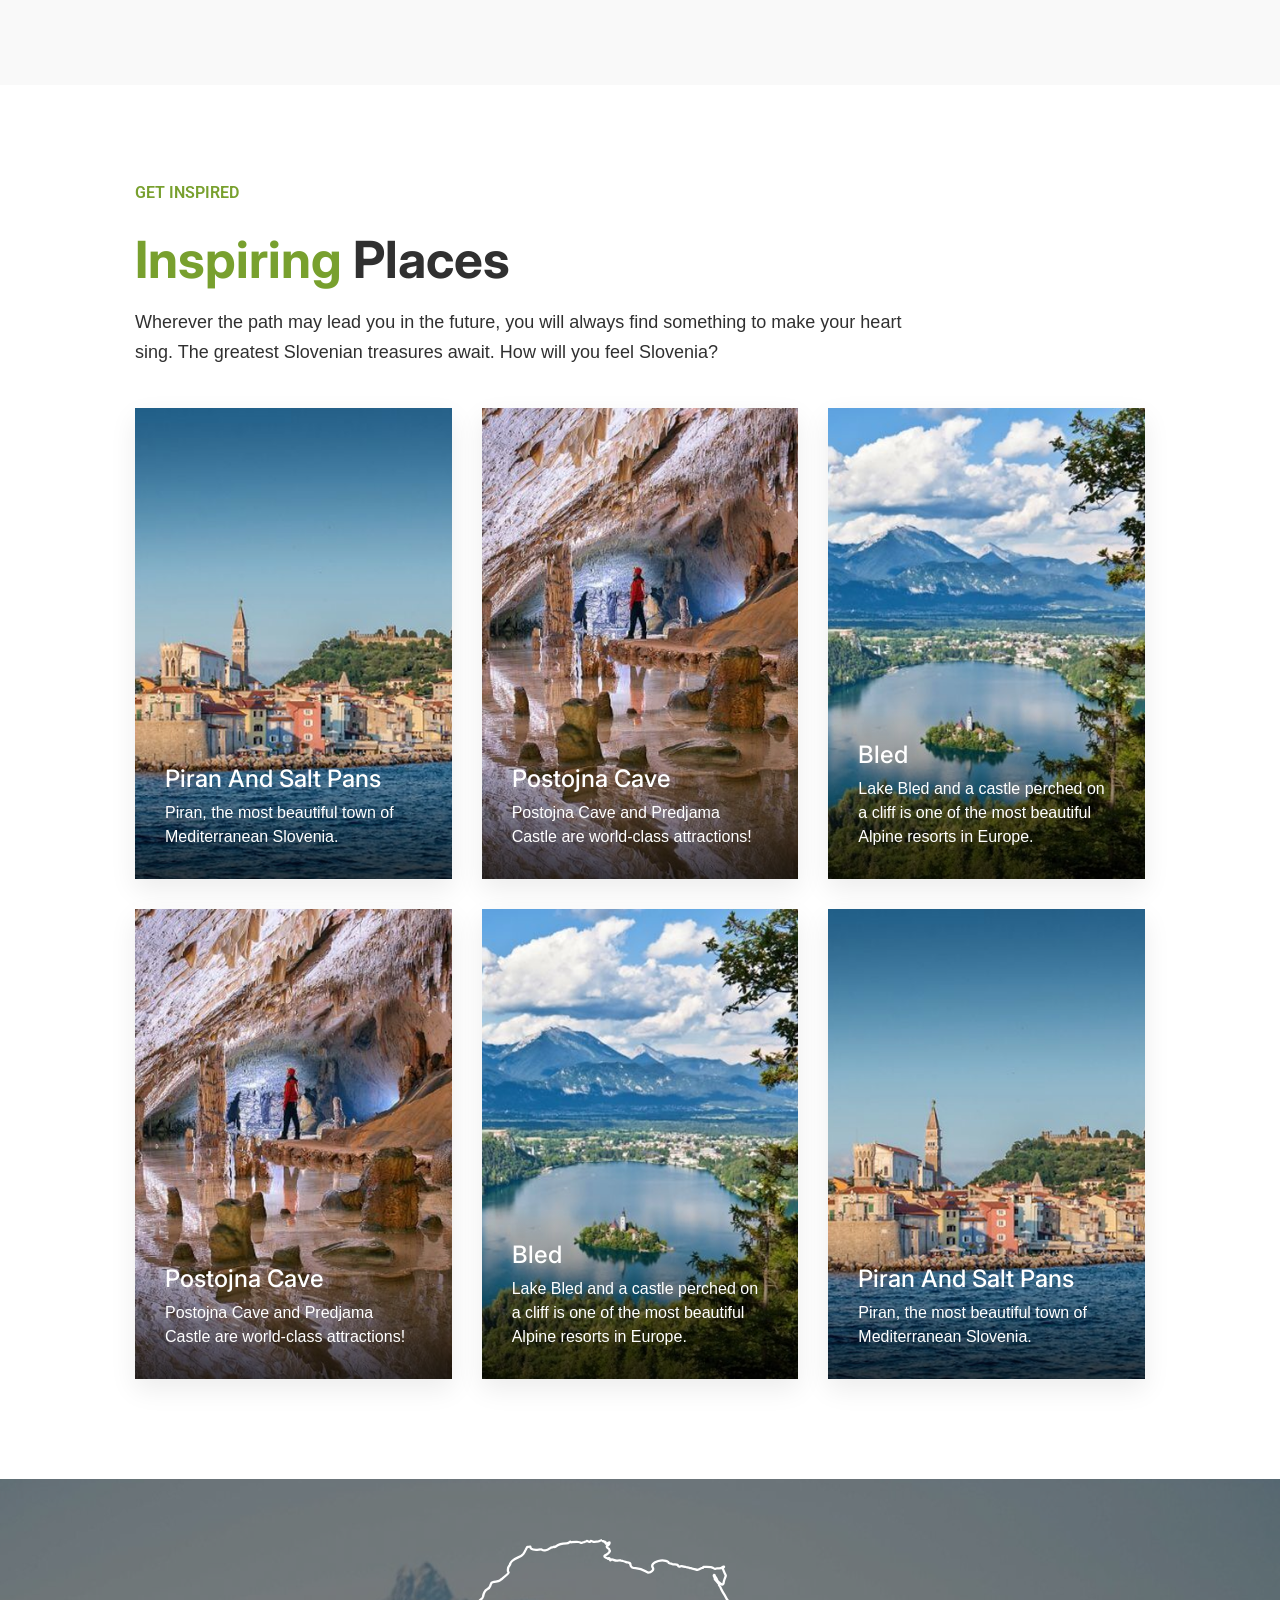
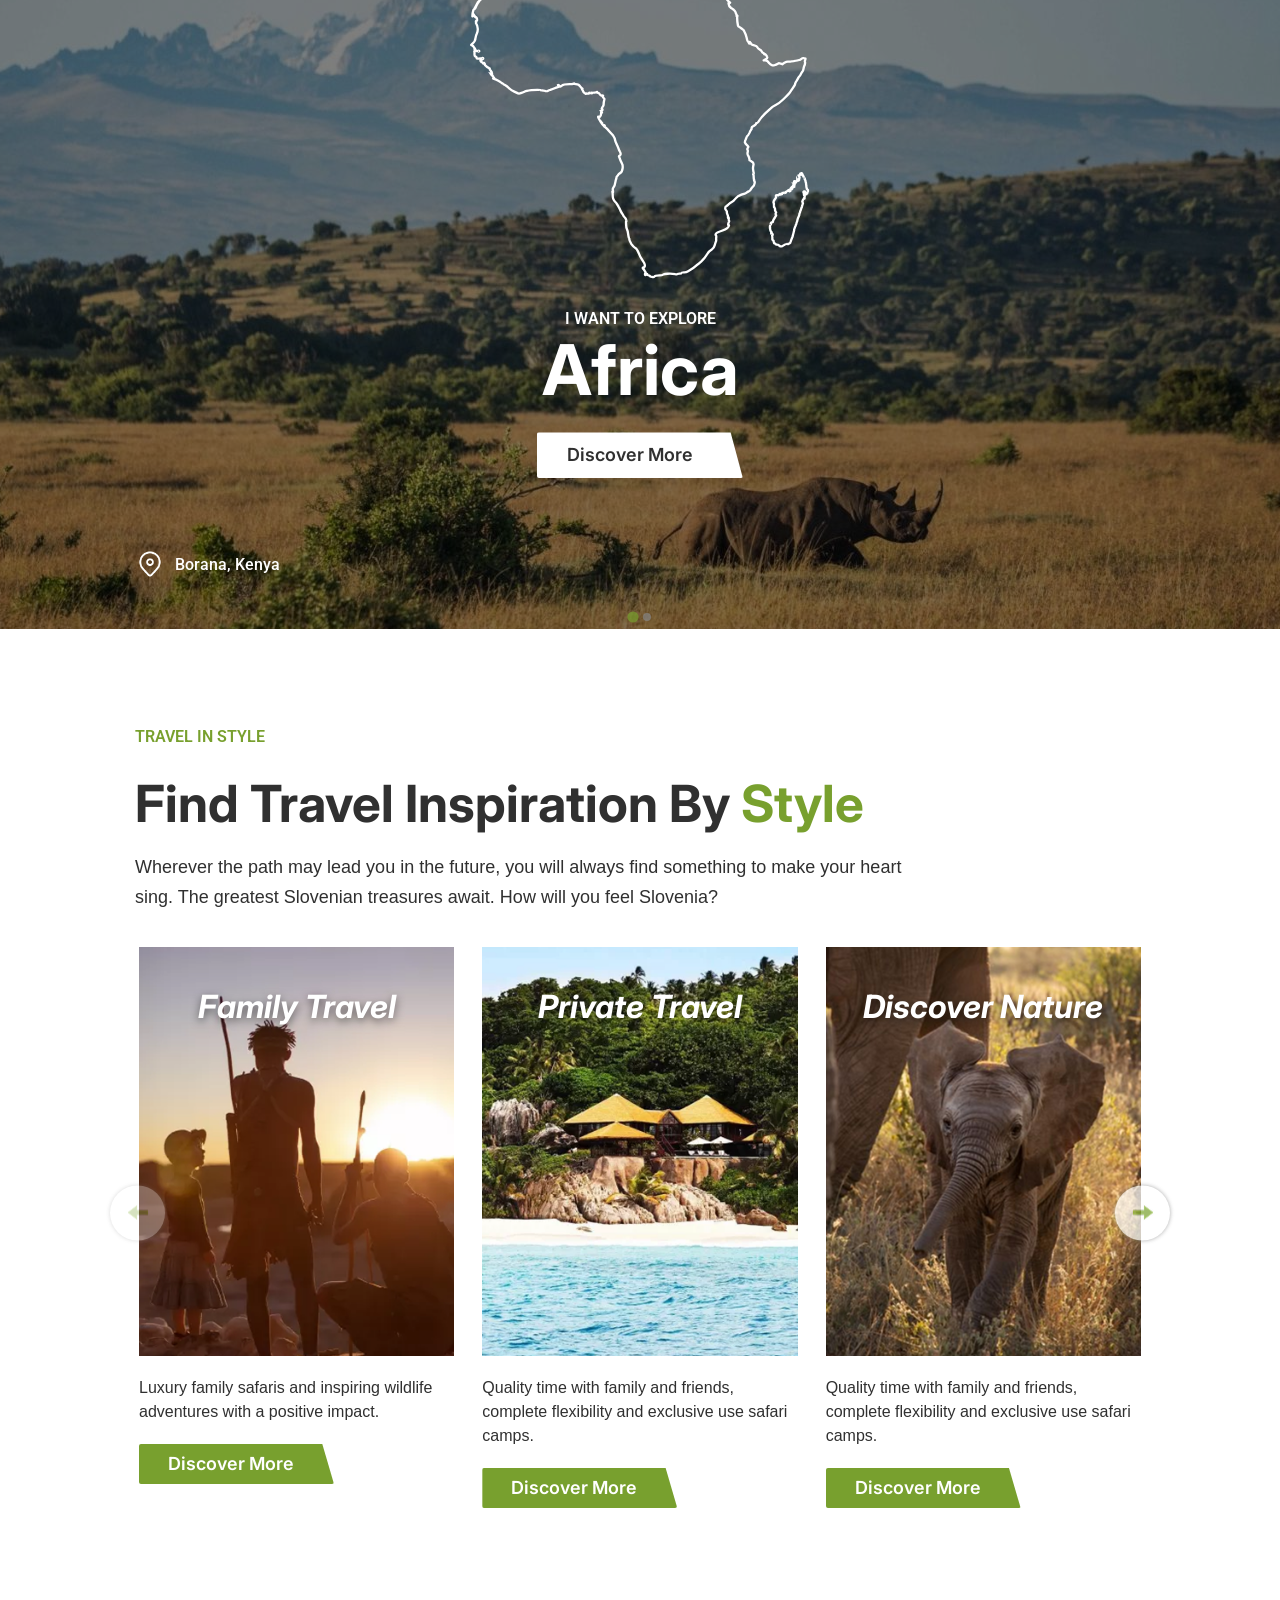
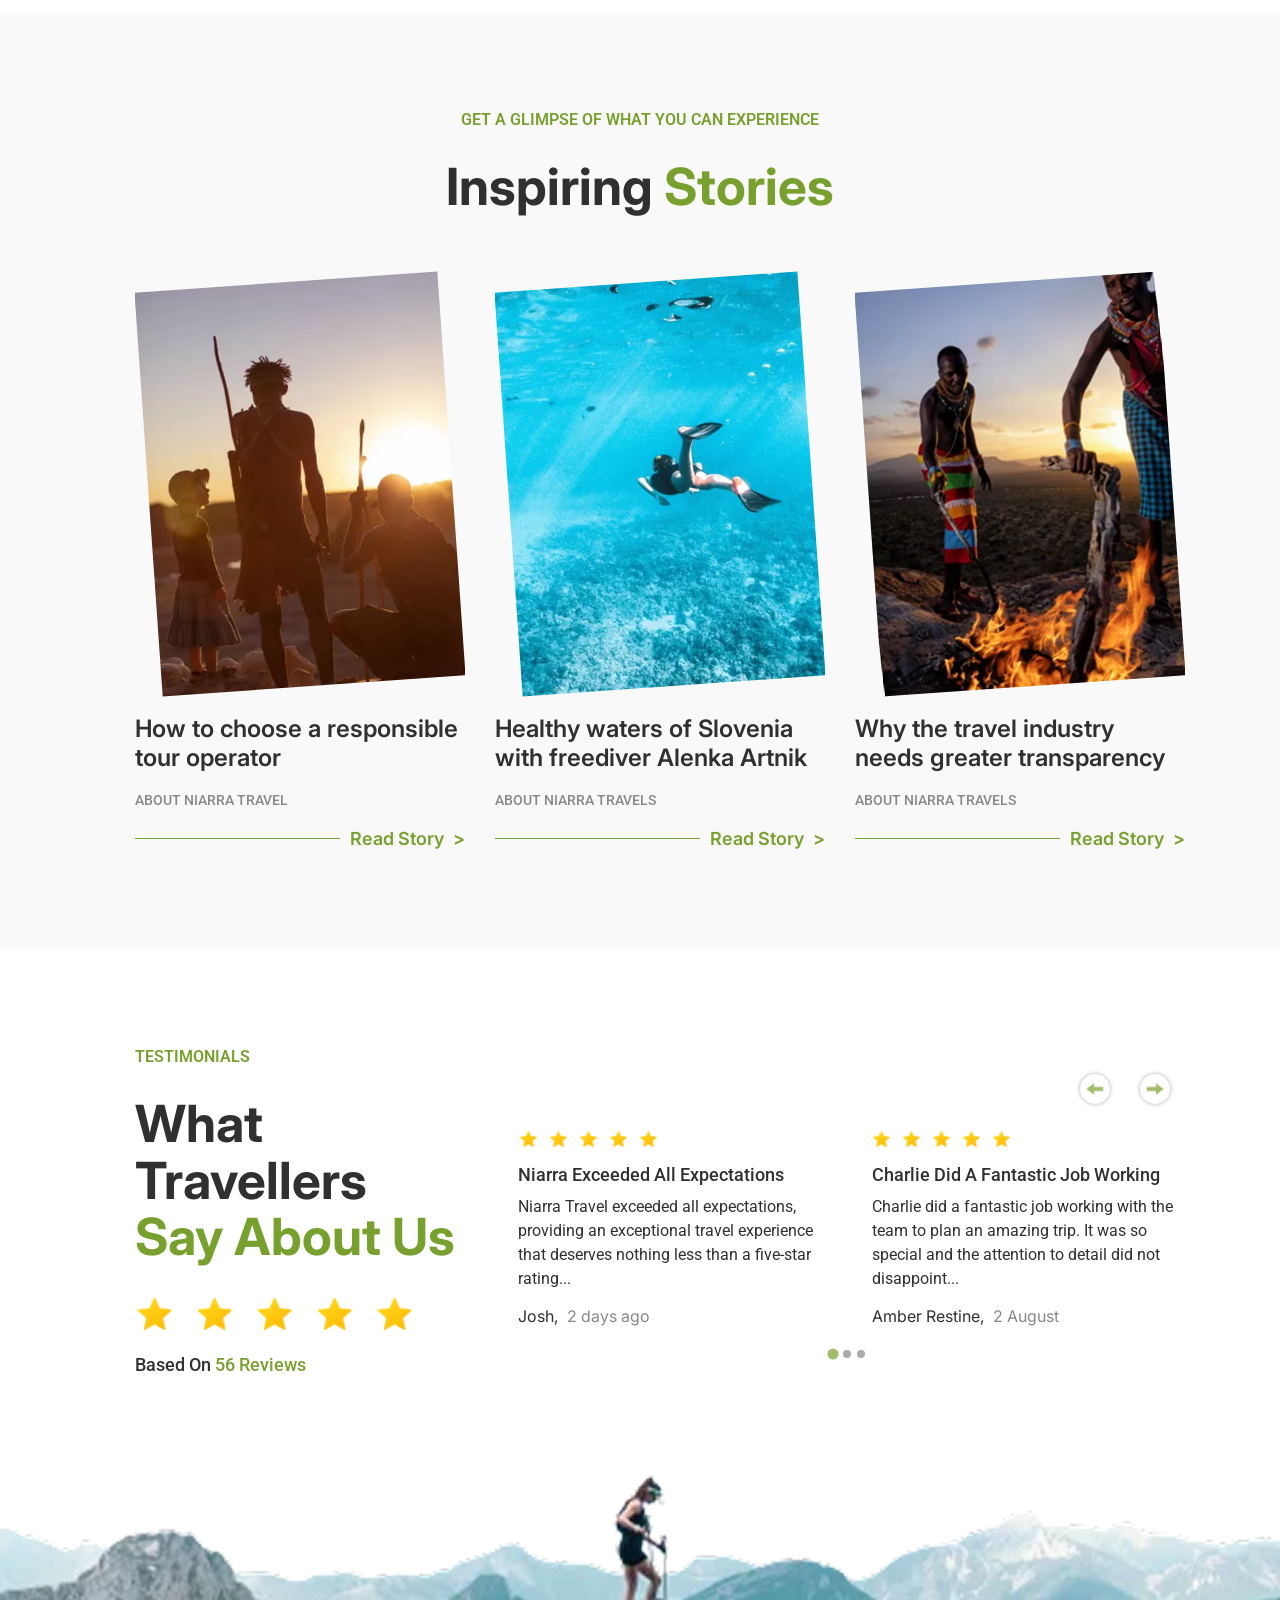
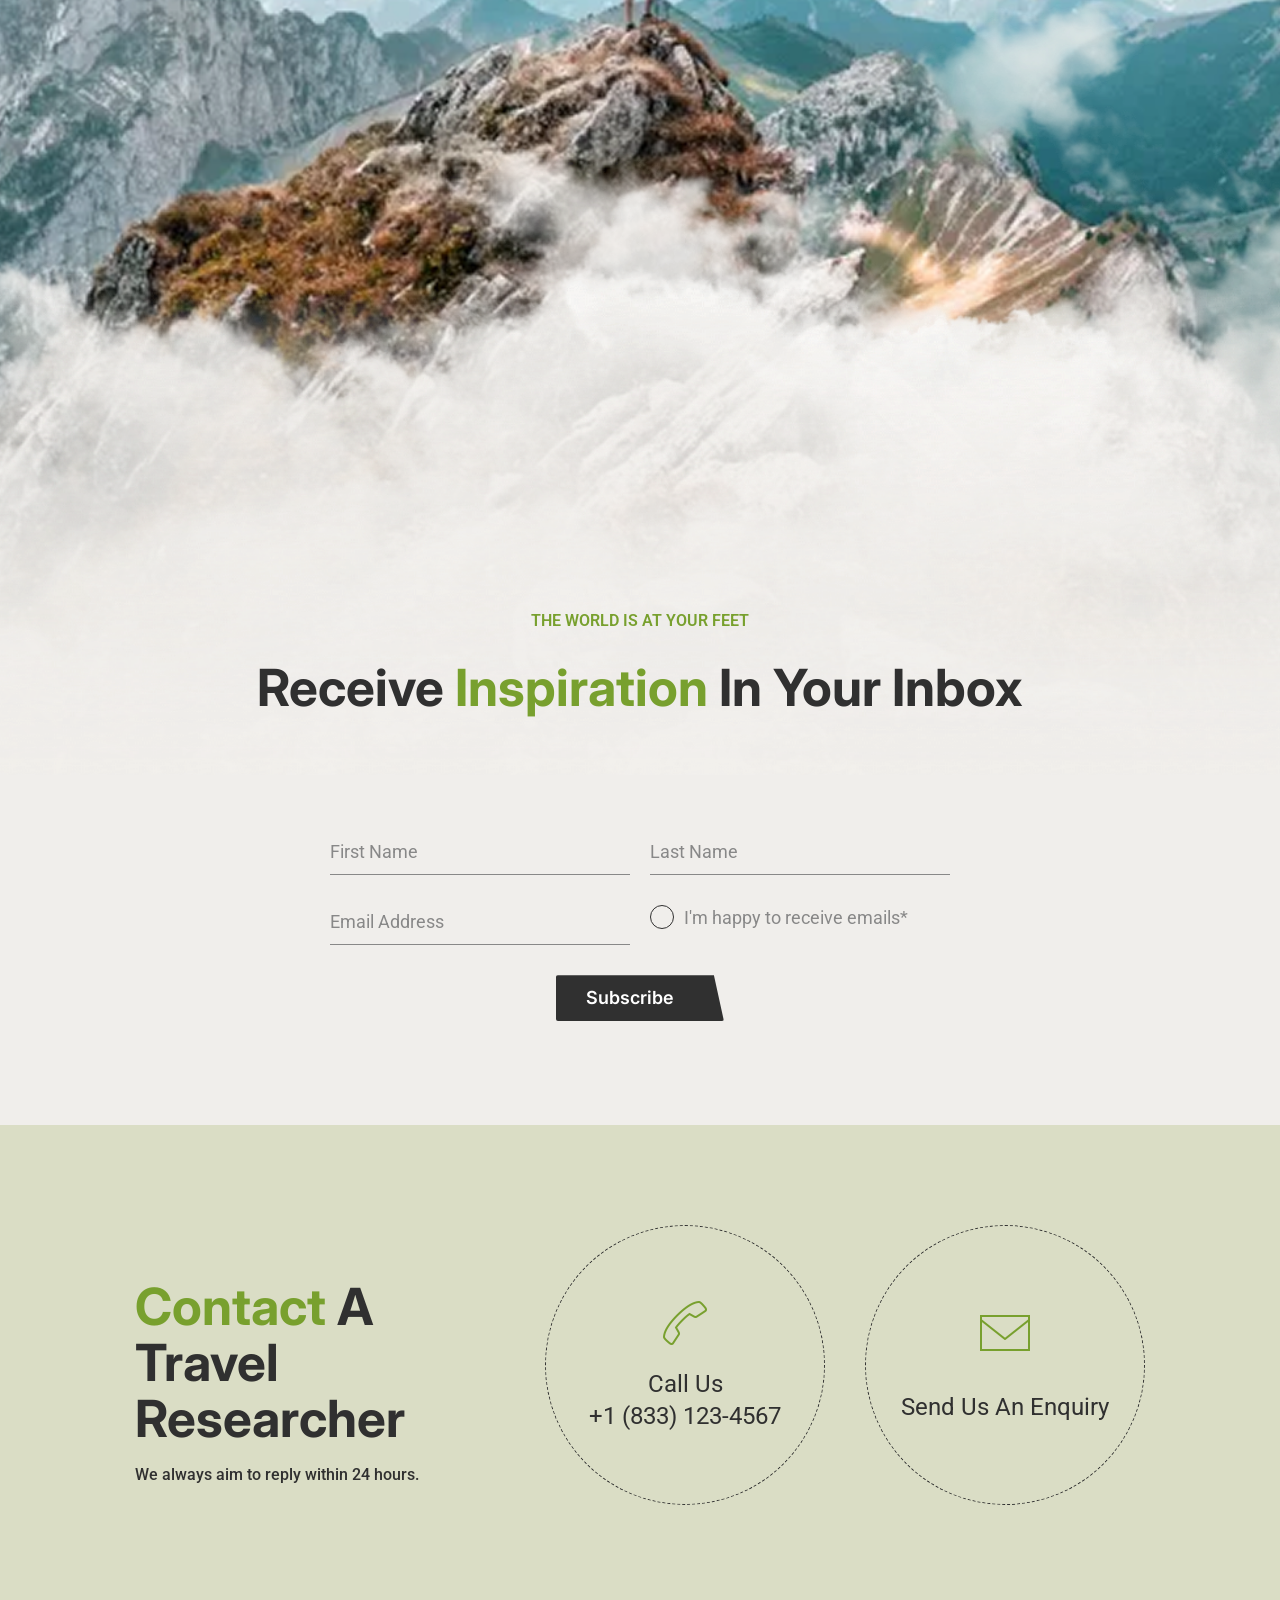
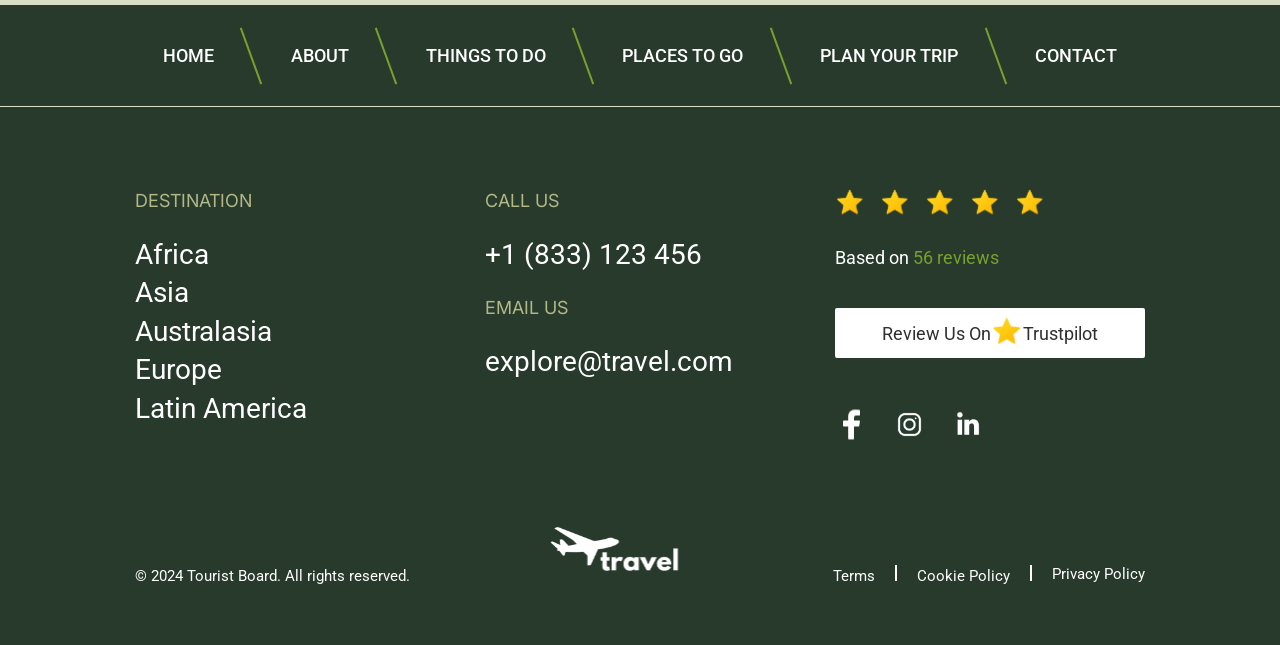
==== commit 7880b80f: "small fix" ====
--- a/index.html
+++ b/index.html
@@ -66,39 +66,45 @@
     </header>
 
     <nav class="main-navigation">
-      <div class="container nav-container">
-        <div class="nav-brand">
-          <a href="./index.html">
-            <img src="./images/logo_green.svg" alt="travel" class="nav-logo" />
-          </a>
-        </div>
-
-        <ul class="nav-menu">
-          <li class="nav-item">
-            <a href="#things-to-do" class="nav-link">THINGS TO DO</a>
-          </li>
-          <li class="nav-item">
-            <a href="#places" class="nav-link">PLACES TO GO</a>
-          </li>
-          <li class="nav-item">
-            <a href="#plan" class="nav-link">PLAN YOUR TRIP</a>
-          </li>
-        </ul>
-
-        <div class="nav-icons">
-          <div class="icon menu-icon" id="hamburger" aria-label="Menu">
-            <img src="./images/Menu.svg" alt="menu" />
-          </div>
-
-          <a class="icon search-icon" href="#">
-            <img src="./images/Search.svg" />
-          </a>
-          <a class="icon heart-icon" href="#">
-            <img src="./images/Heart.svg" />
-          </a>
-          <a class="icon account-icon" href="#">
-            <img src="./images/User.svg" />
-          </a>
+      <div class="overflow-contain">
+        <div class="container nav-container">
+          <div class="nav-brand">
+            <a href="./index.html">
+              <img
+                src="./images/logo_green.svg"
+                alt="travel"
+                class="nav-logo"
+              />
+            </a>
+          </div>
+
+          <ul class="nav-menu">
+            <li class="nav-item">
+              <a href="#things-to-do" class="nav-link">THINGS TO DO</a>
+            </li>
+            <li class="nav-item">
+              <a href="#places" class="nav-link">PLACES TO GO</a>
+            </li>
+            <li class="nav-item">
+              <a href="#plan" class="nav-link">PLAN YOUR TRIP</a>
+            </li>
+          </ul>
+
+          <div class="nav-icons">
+            <div class="icon menu-icon" id="hamburger" aria-label="Menu">
+              <img src="./images/Menu.svg" alt="menu" />
+            </div>
+
+            <a class="icon search-icon" href="#">
+              <img src="./images/Search.svg" />
+            </a>
+            <a class="icon heart-icon" href="#">
+              <img src="./images/Heart.svg" />
+            </a>
+            <a class="icon account-icon" href="#">
+              <img src="./images/User.svg" />
+            </a>
+          </div>
         </div>
       </div>
       <div class="side-menu" id="sideMenu">
@@ -642,6 +648,69 @@
                       <span class="testimonial-date">2 August</span>
                     </p>
                   </div>
+                  <div class="splide__slide testimonial-card">
+                    <div class="overall-stars small-stars">
+                      <img src="./images/Star.svg" alt="*" />
+                      <img src="./images/Star.svg" alt="*" />
+                      <img src="./images/Star.svg" alt="*" />
+                      <img src="./images/Star.svg" alt="*" />
+                      <img src="./images/Star.svg" alt="*" />
+                    </div>
+                    <h4 class="testimonial-title">
+                      Charlie Did A Fantastic Job Working
+                    </h4>
+                    <p class="testimonial-text">
+                      Charlie did a fantastic job working with the team to plan
+                      an amazing trip. It was so special and the attention to
+                      detail did not disappoint...
+                    </p>
+                    <p class="testimonial-author">
+                      Amber Restine,
+                      <span class="testimonial-date">2 August</span>
+                    </p>
+                  </div>
+                  <div class="splide__slide testimonial-card">
+                    <div class="overall-stars small-stars">
+                      <img src="./images/Star.svg" alt="*" />
+                      <img src="./images/Star.svg" alt="*" />
+                      <img src="./images/Star.svg" alt="*" />
+                      <img src="./images/Star.svg" alt="*" />
+                      <img src="./images/Star.svg" alt="*" />
+                    </div>
+                    <h4 class="testimonial-title">
+                      Charlie Did A Fantastic Job Working
+                    </h4>
+                    <p class="testimonial-text">
+                      Charlie did a fantastic job working with the team to plan
+                      an amazing trip. It was so special and the attention to
+                      detail did not disappoint...
+                    </p>
+                    <p class="testimonial-author">
+                      Amber Restine,
+                      <span class="testimonial-date">2 August</span>
+                    </p>
+                  </div>
+                  <div class="splide__slide testimonial-card">
+                    <div class="overall-stars small-stars">
+                      <img src="./images/Star.svg" alt="*" />
+                      <img src="./images/Star.svg" alt="*" />
+                      <img src="./images/Star.svg" alt="*" />
+                      <img src="./images/Star.svg" alt="*" />
+                      <img src="./images/Star.svg" alt="*" />
+                    </div>
+                    <h4 class="testimonial-title">
+                      Charlie Did A Fantastic Job Working
+                    </h4>
+                    <p class="testimonial-text">
+                      Charlie did a fantastic job working with the team to plan
+                      an amazing trip. It was so special and the attention to
+                      detail did not disappoint...
+                    </p>
+                    <p class="testimonial-author">
+                      Amber Restine,
+                      <span class="testimonial-date">2 August</span>
+                    </p>
+                  </div>
                 </div>
               </div>
             </div>
--- a/CSS/base.css
+++ b/CSS/base.css
@@ -42,7 +42,6 @@
   -webkit-font-smoothing: antialiased; /* Chrome, Safari, Edge */
   -moz-osx-font-smoothing: grayscale; /* Firefox */
   text-rendering: optimizeLegibility;
-  overflow-x: hidden;
 }
 
 .container {
@@ -79,7 +78,7 @@
 @media (max-width: 768px) {
   :root {
     --gap-side: 3rem;
-    --gap-top-bottom: 4rem;
+    --gap-top-bottom: 5rem;
   }
   html {
     font-size: 56.25%;
@@ -93,8 +92,8 @@
 /* Small mobile / phones */
 @media (max-width: 480px) {
   :root {
-    --gap-side: 2rem;
-    --gap-top-bottom: 3rem;
+    --gap-side: 3rem;
+    --gap-top-bottom: 5rem;
   }
   html {
     font-size: 50%;
--- a/CSS/nav.css
+++ b/CSS/nav.css
@@ -1,12 +1,23 @@
 /* ==============================
    MAIN NAVIGATION
 ============================== */
+@keyframes slideDown {
+  from {
+    transform: translateY(-100%);
+  }
+  to {
+    transform: translateY(0);
+  }
+}
 .main-navigation {
   position: relative;
   z-index: 100;
 
   background: var(--white);
   width: 100%;
+  transition:
+    box-shadow 0.3s ease,
+    transform 0.3s ease;
 }
 .main-navigation.sticky {
   position: fixed;
@@ -14,8 +25,15 @@
   left: 0;
   width: 100%;
   z-index: 999;
-}
-
+  animation: slideDown 0.3s ease forwards;
+  box-shadow: 0 0.4rem 1rem rgba(0, 0, 0, 0.08);
+}
+body.nav-active {
+  padding-top: 10rem; /* match navbar height */
+}
+.overflow-contain {
+  overflow: hidden;
+}
 .nav-container {
   display: flex;
   align-items: center;
--- a/CSS/main.css
+++ b/CSS/main.css
@@ -2,7 +2,7 @@
   font-family: var(--body-font);
   color: var(--primary-green);
   text-transform: uppercase;
-  font-size: clamp(1.4rem, 1vw, 1.6rem);
+  font-size: clamp(1.4rem, 1.5vw, 1.6rem);
   font-weight: 600;
   line-height: 1;
 }
--- a/CSS/features.css
+++ b/CSS/features.css
@@ -59,6 +59,7 @@
   line-height: 2rem;
   letter-spacing: 0;
   margin-top: 1.5rem;
+  max-width: 40rem;
 }
 
 /* ========================= */
@@ -66,7 +67,7 @@
 /* ========================= */
 @media (max-width: 1200px) {
   .features-grid {
-    grid-template-columns: 1fr; /* stack intro + cards */
+    grid-template-columns: 1fr;
     gap: 5rem;
   }
 
--- a/CSS/places.css
+++ b/CSS/places.css
@@ -4,7 +4,7 @@
 
 .places-grid {
   display: grid;
-  grid-template-columns: repeat(auto-fit, minmax(20rem, 37rem));
+  grid-template-columns: repeat(auto-fit, minmax(28rem, 1fr));
   gap: 3rem;
   justify-content: center;
   padding: 4rem 0 0 0;
@@ -27,20 +27,20 @@
 @media (max-width: 600px) {
   .places-grid {
     grid-template-columns: 1fr;
-    gap: 2rem;
+    gap: 1rem;
     padding: 2rem 0 0 0;
   }
 
   .place-card {
-    max-width: 35rem; /* smaller than full width */
-    height: auto; /* auto height */
+    max-width: 100%; /* smaller than full width */
+    height: 28rem; /* auto height */
     margin: 1rem auto; /* center horizontally */
   }
 
   .place-card img {
     width: 100%;
     height: auto; /* scale proportionally */
-    object-fit: contain; /* do not cut image */
+    object-fit: cover; /* do not cut image */
   }
 
   .place-card-content {
--- a/CSS/slider.css
+++ b/CSS/slider.css
@@ -110,8 +110,8 @@
   margin-top: 6rem;
   margin-bottom: 3rem;
 
-  width: clamp(1rem, 24vw, 34rem); /* ✅ responsive width */
-  max-width: 100%;
+  width: 50%;
+  max-width: 34rem;
   z-index: 2;
 }
 
--- a/CSS/testimonials.css
+++ b/CSS/testimonials.css
@@ -112,8 +112,9 @@
 ============================= */
 .splide__slide.testimonial-card {
   margin-top: 2rem;
+  margin-bottom: 3rem;
   background: #fff;
-  padding: 2rem;
+  padding: 1rem;
   border-radius: 1rem;
   box-shadow: none;
   max-width: 100%;
@@ -192,3 +193,23 @@
   height: 2rem;
   width: 2rem;
 }
+
+@media (max-width: 768px) {
+  .big-stars {
+    gap: 1rem;
+  }
+  .splide__slide.testimonial-card {
+    padding: 0;
+  }
+}
+
+/* Change color of all dots */
+.splide__pagination__page {
+  background: var(--text-gray);
+}
+
+/* Change color of the active dot */
+.splide__pagination__page.is-active {
+  background: var(--primary-green);
+  transform: scale(1.4); /* Make active dot larger */
+}
--- a/CSS/bgoverlap.css
+++ b/CSS/bgoverlap.css
@@ -46,6 +46,3 @@
 .mountain-cloud-bg .container {
   margin-bottom: 6rem; /* space above mountain */
 }
-
-
-
--- a/CSS/form.css
+++ b/CSS/form.css
@@ -192,7 +192,7 @@
 /* Tablets (<= 768px) */
 @media (max-width: 768px) {
   .newsletter-form-wrapper {
-    padding: 5rem 2rem 8rem;
+    padding: 1rem 4rem 7rem;
   }
 
   .form-row {
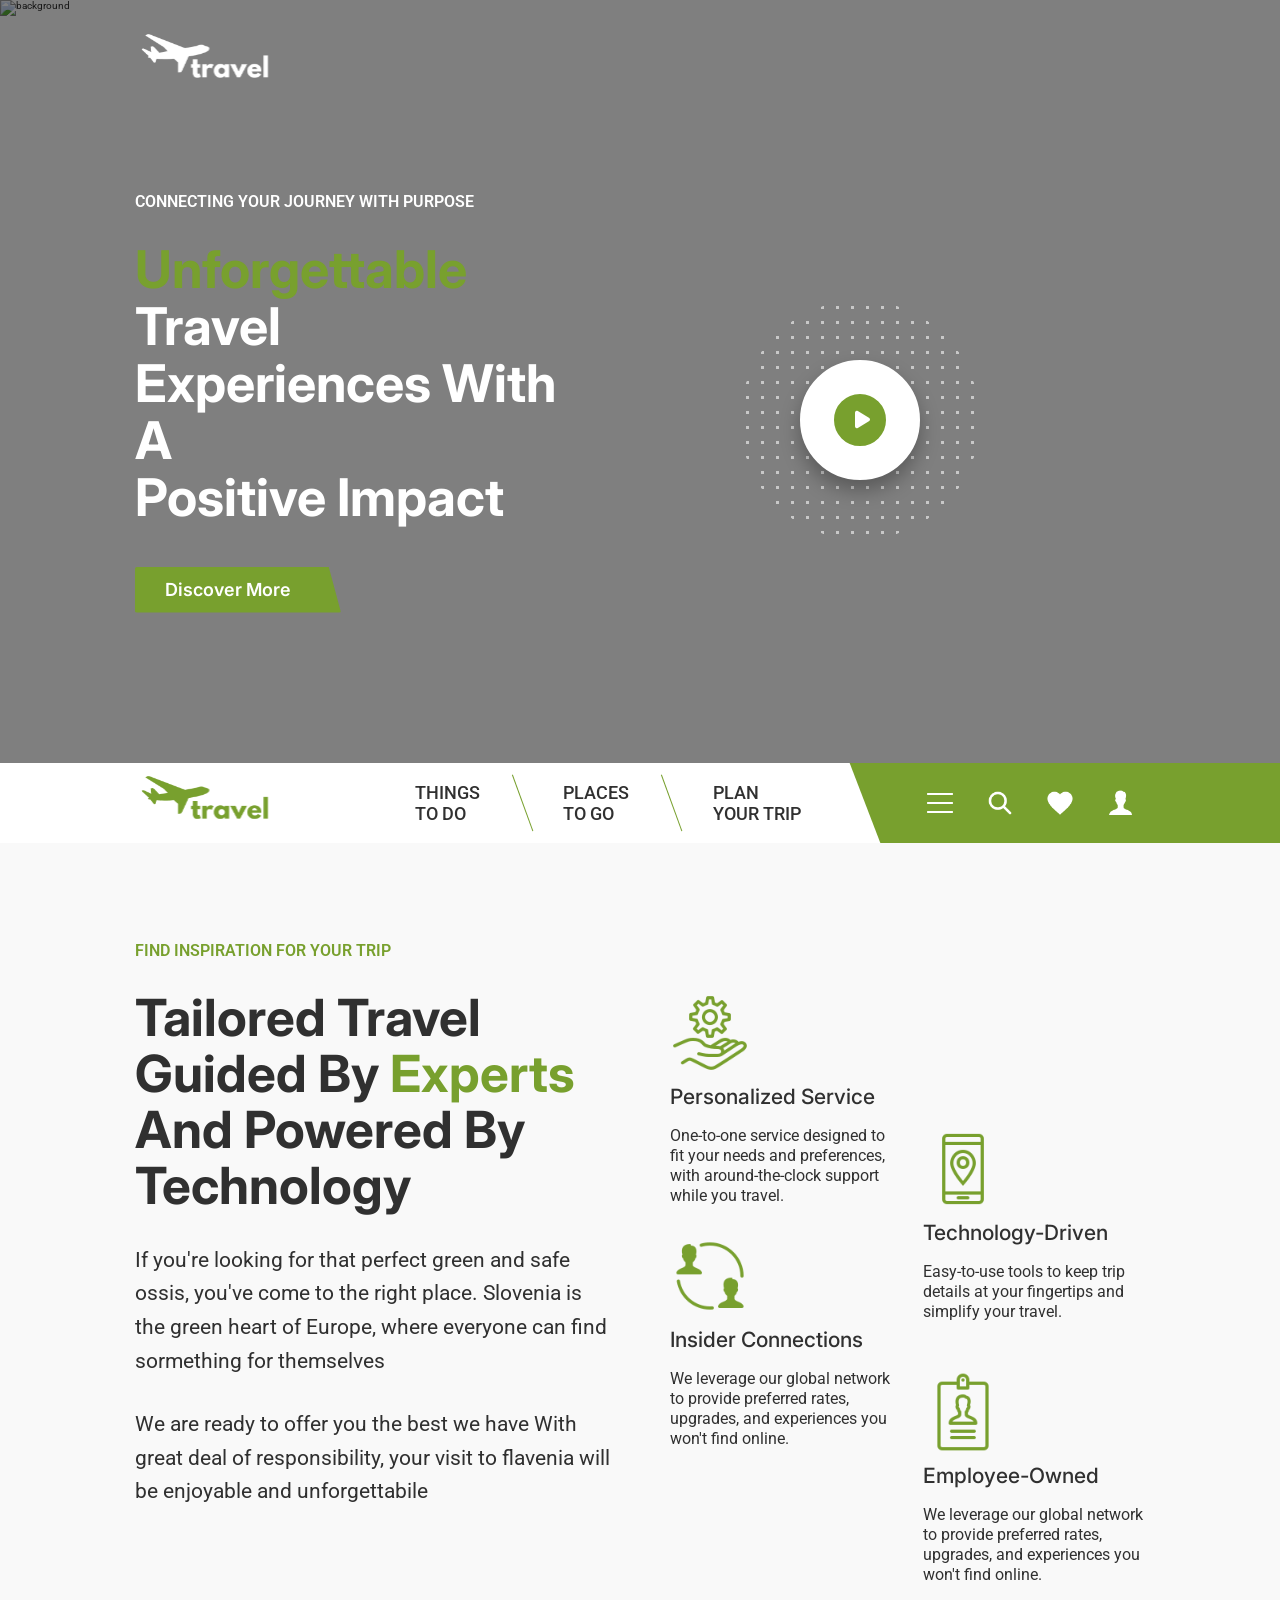
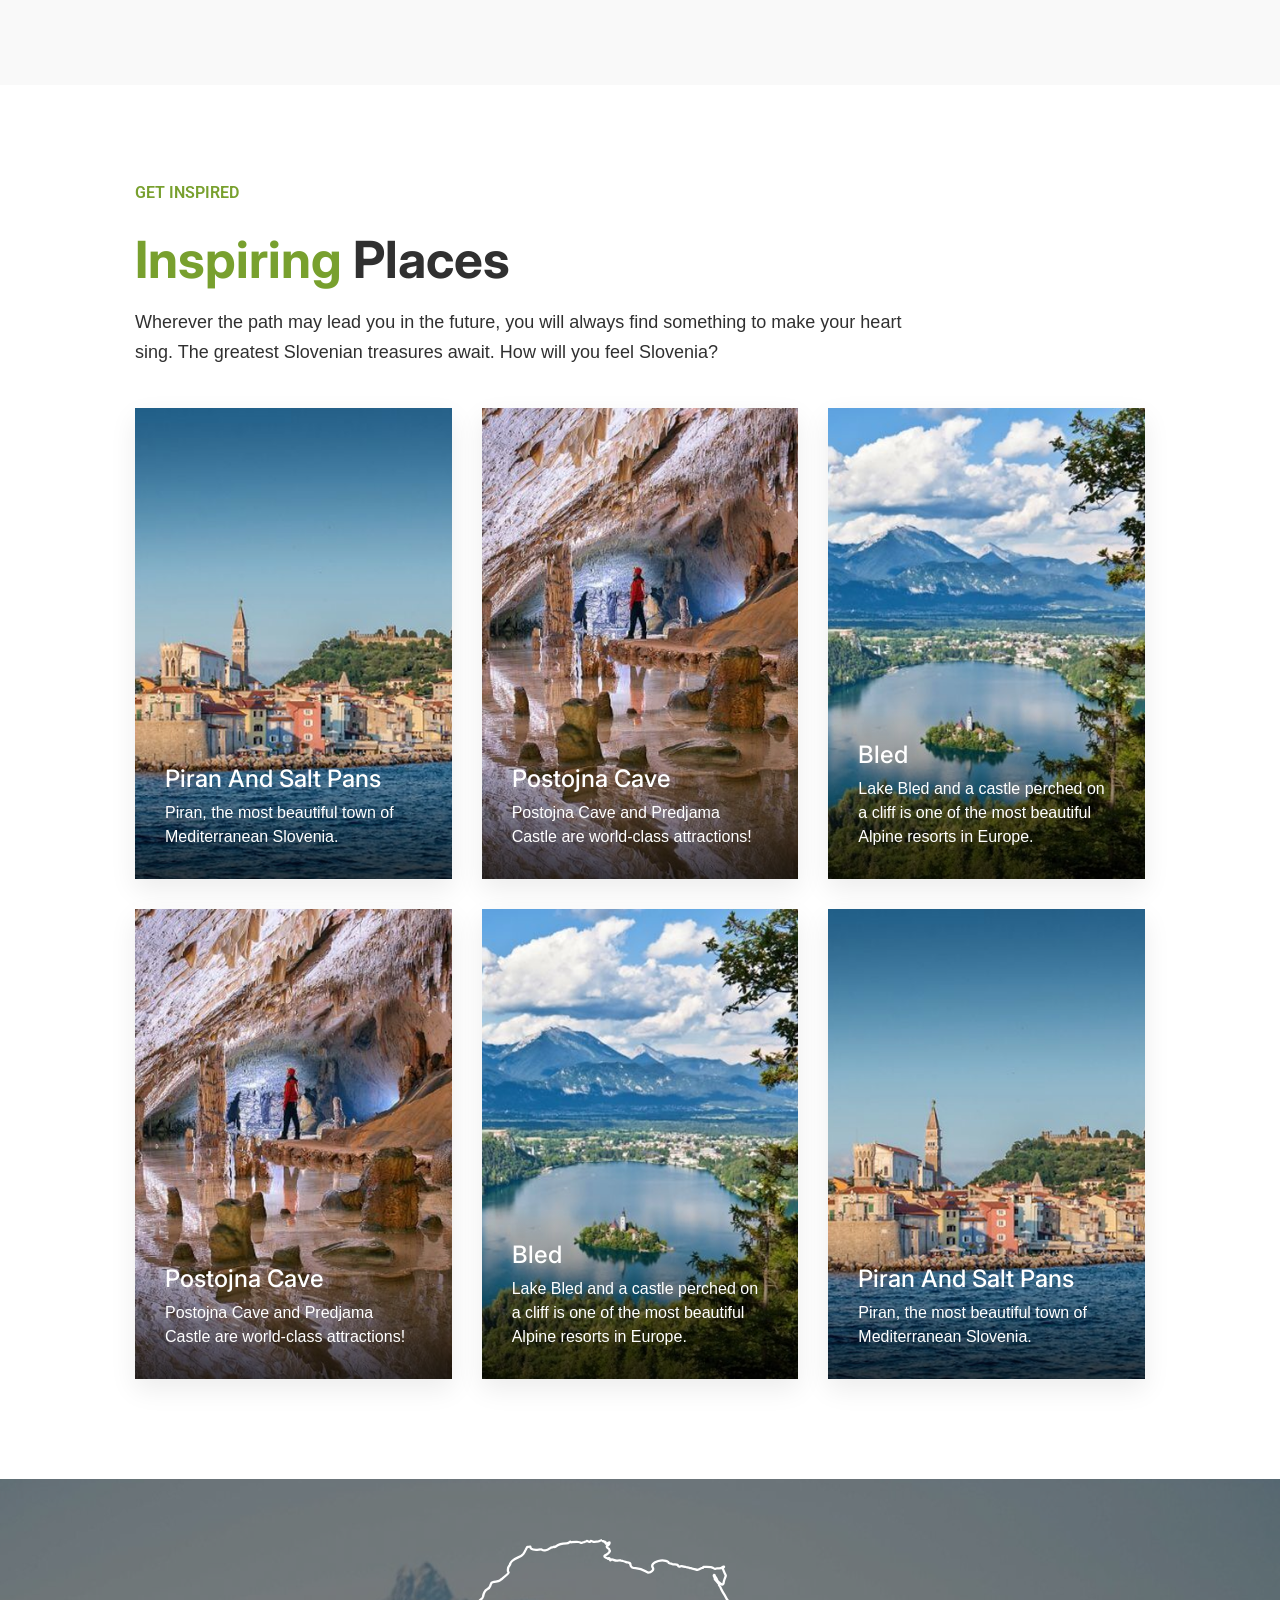
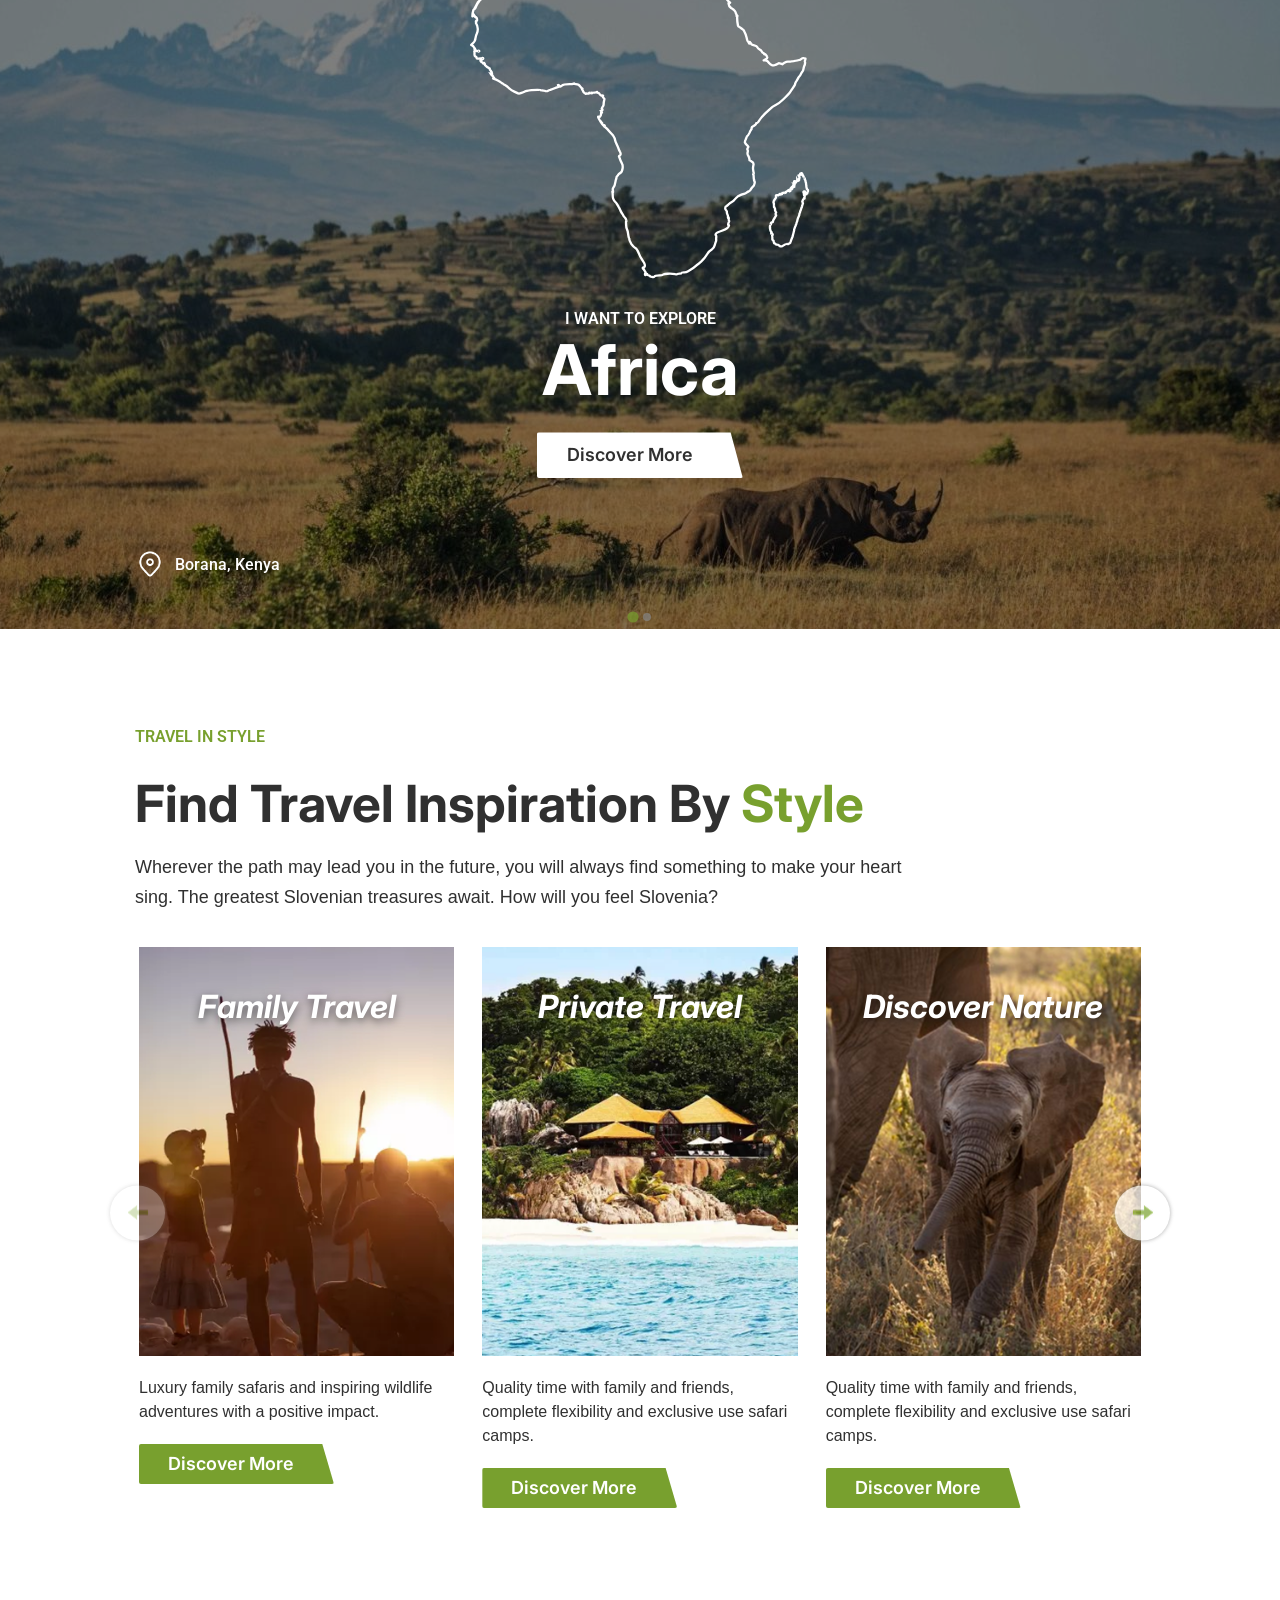
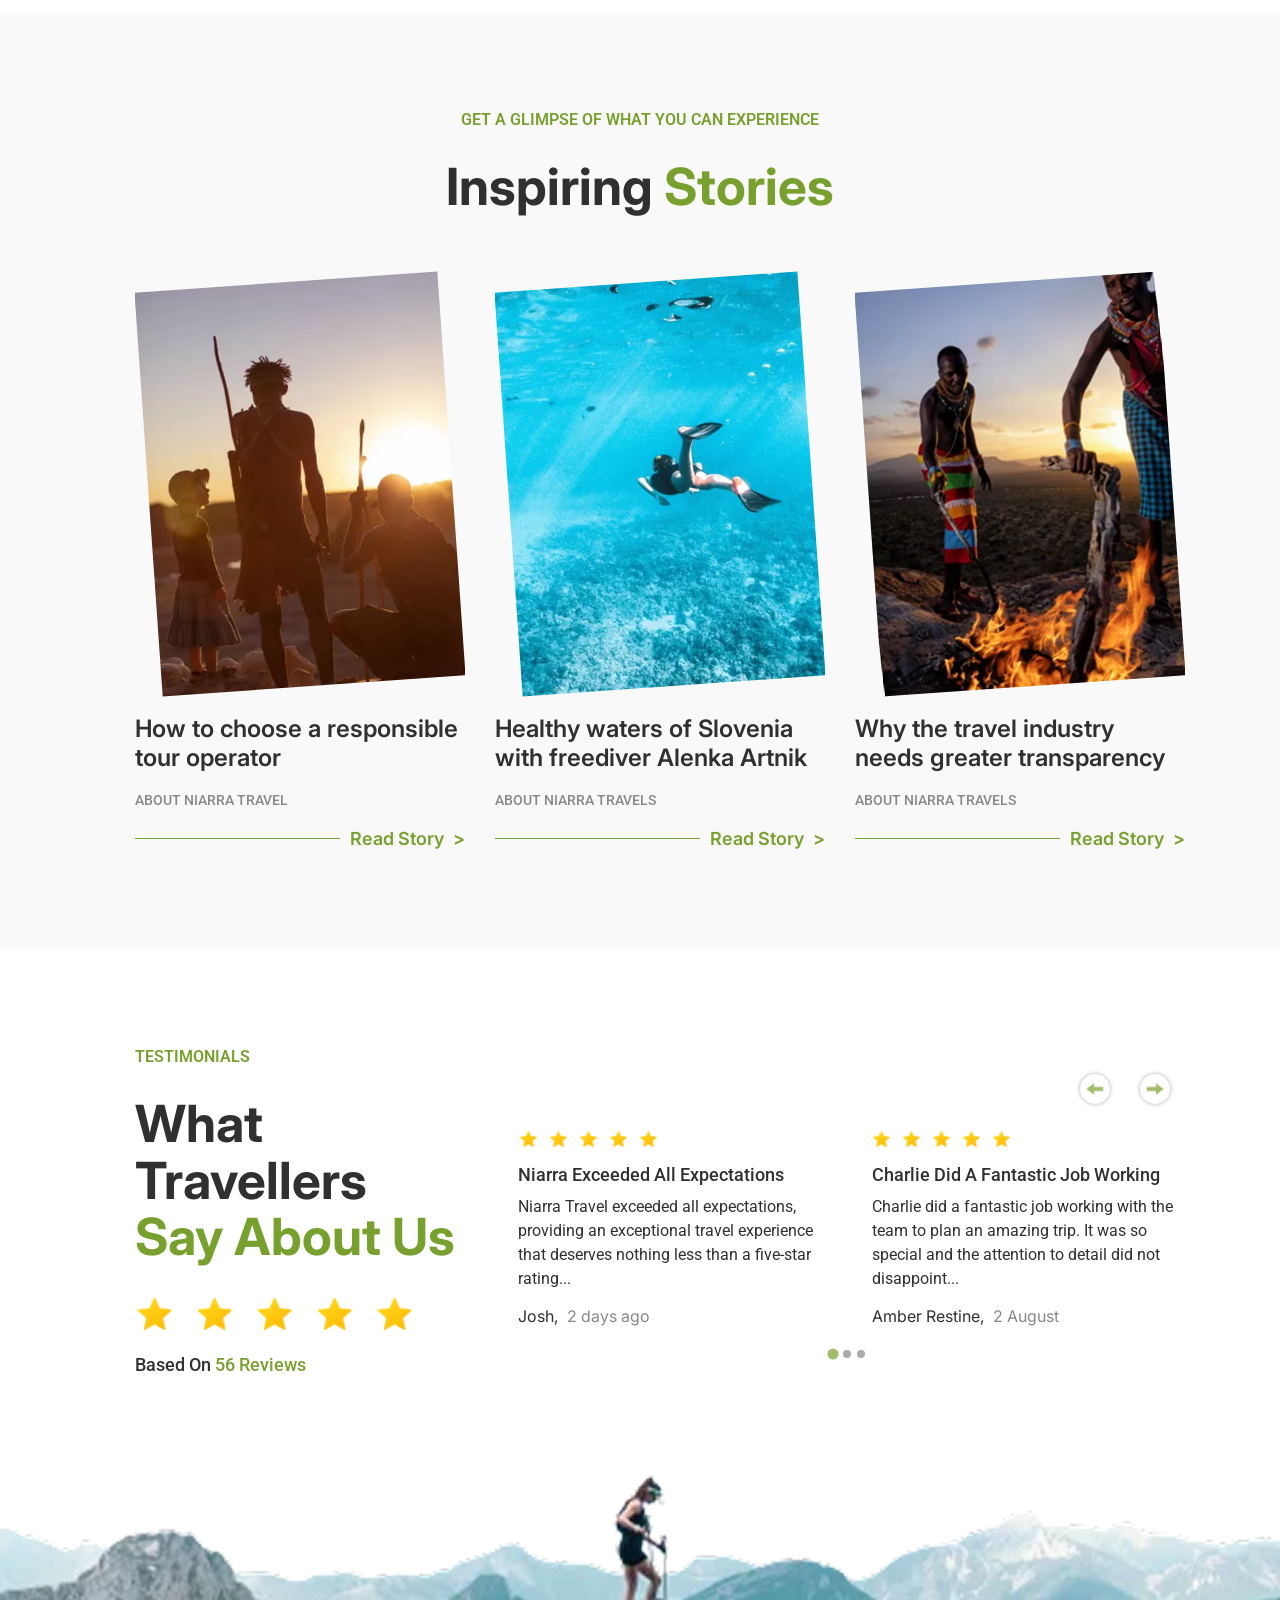
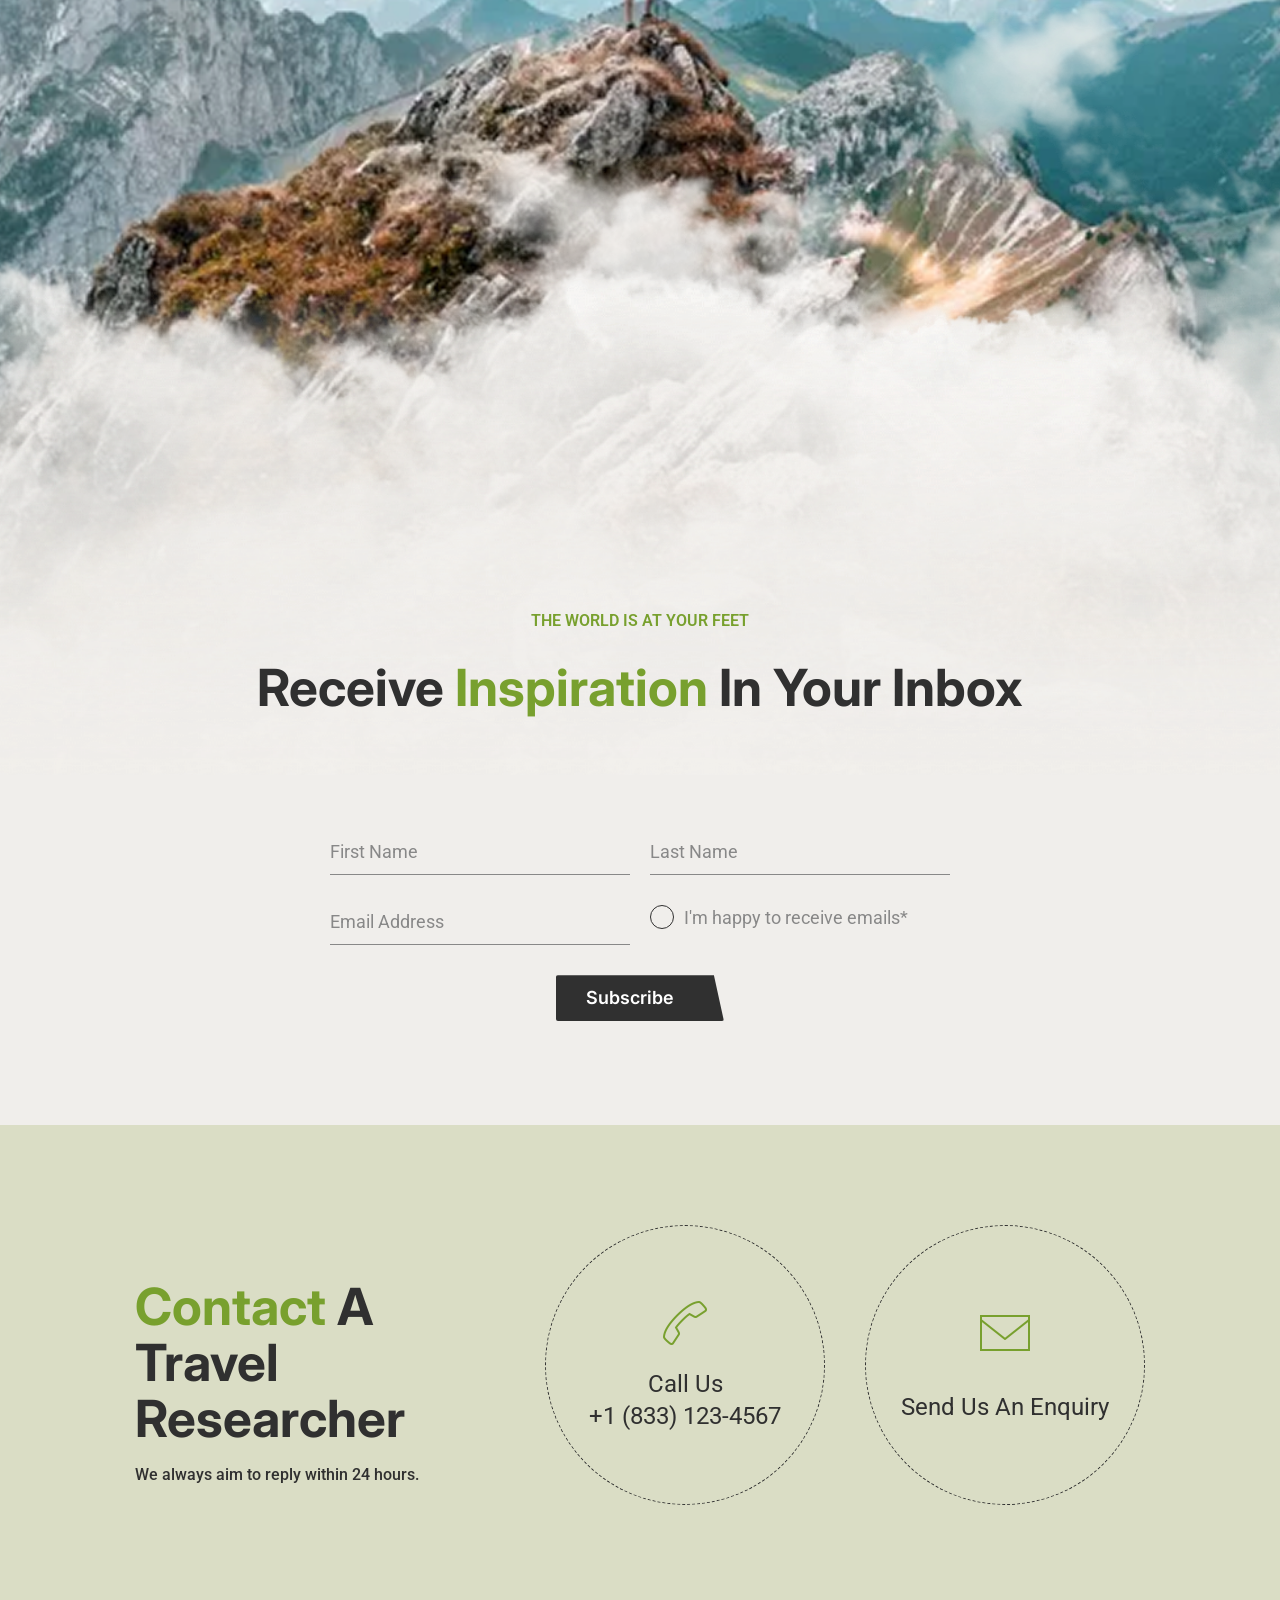
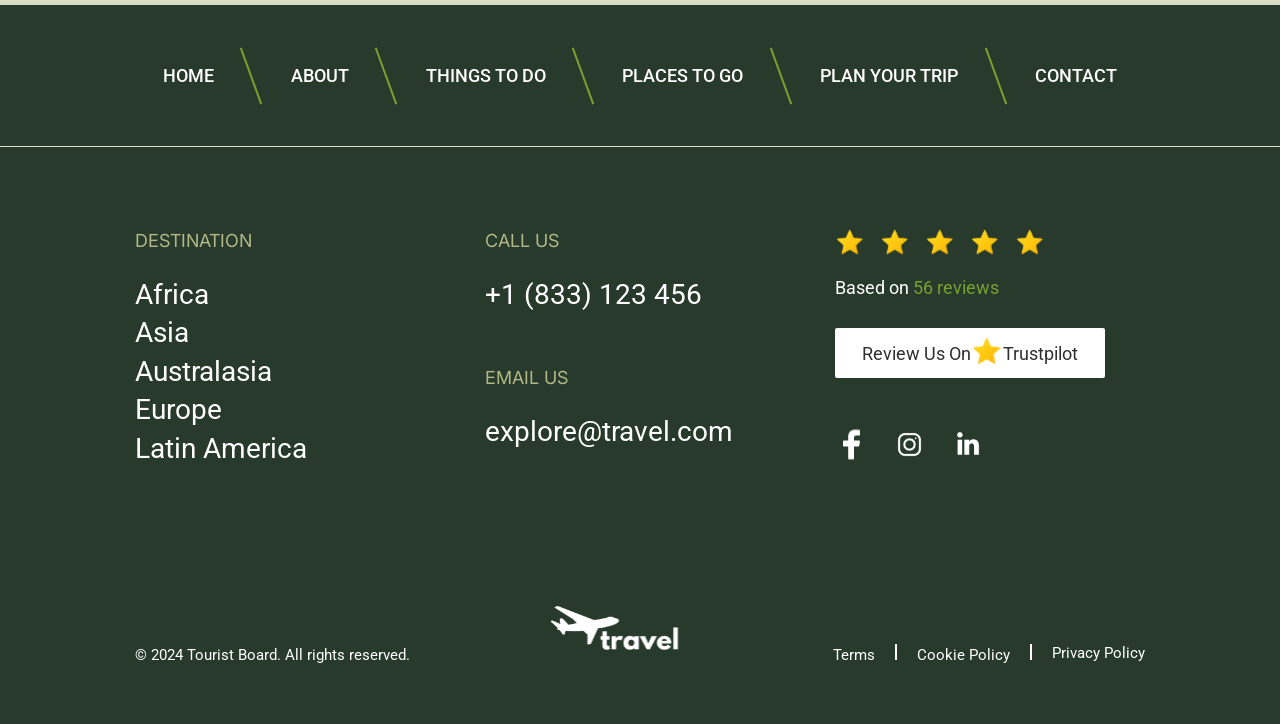
==== commit 5f8a40ad: "last?" ====
--- a/index.html
+++ b/index.html
@@ -32,6 +32,8 @@
   </head>
   <body>
     <header id="home" class="hero-section">
+      <img src="./images/banner.svg" alt="background" class="hero-bg" />
+
       <div class="container hero-container">
         <div class="logo-wrapper">
           <a href="./index.html">
@@ -211,7 +213,9 @@
           </div>
           <div class="places-grid">
             <div class="place-card">
-              <img src="./images/piran.png" alt="Piran And Salt Pans" />
+              <a href="#">
+                <img src="./images/piran.png" alt="Piran And Salt Pans" />
+              </a>
               <div class="place-card-content">
                 <h3 class="place-title">Piran And Salt Pans</h3>
                 <p class="place-text">
@@ -220,7 +224,10 @@
               </div>
             </div>
             <div class="place-card">
-              <img src="./images/postojna.png" alt="Postojna Cave" />
+              <a href="#">
+                <img src="./images/postojna.png" alt="Postojna Cave" />
+              </a>
+
               <div class="place-card-content">
                 <h3 class="place-title">Postojna Cave</h3>
                 <p class="place-text">
@@ -229,7 +236,10 @@
               </div>
             </div>
             <div class="place-card">
-              <img src="./images/bled.png" alt="Bled" />
+              <a href="#">
+                <img src="./images/bled.png" alt="Bled" />
+              </a>
+
               <div class="place-card-content">
                 <h3 class="place-title">Bled</h3>
                 <p class="place-text">
@@ -239,7 +249,10 @@
               </div>
             </div>
             <div class="place-card">
-              <img src="./images/postojna.png" alt="Postojna Cave" />
+              <a href="#">
+                <img src="./images/postojna.png" alt="Postojna Cave" />
+              </a>
+
               <div class="place-card-content">
                 <h3 class="place-title">Postojna Cave</h3>
                 <p class="place-text">
@@ -248,7 +261,9 @@
               </div>
             </div>
             <div class="place-card">
-              <img src="./images/bled.png" alt="Bled" />
+              <a href="#">
+                <img src="./images/bled.png" alt="Bled" />
+              </a>
               <div class="place-card-content">
                 <h3 class="place-title">Bled</h3>
                 <p class="place-text">
@@ -258,7 +273,9 @@
               </div>
             </div>
             <div class="place-card">
-              <img src="./images/piran.png" alt="Piran And Salt Pans" />
+              <a href="#">
+                <img src="./images/piran.png" alt="Piran And Salt Pans" />
+              </a>
               <div class="place-card-content">
                 <h3 class="place-title">Piran And Salt Pans</h3>
                 <p class="place-text">
@@ -387,7 +404,9 @@
                 <div class="splide__slide">
                   <div class="style-card">
                     <div class="style-image-wrapper">
-                      <img src="./images/family.png" alt="Family Travel" />
+                      <a href="#">
+                        <img src="./images/family.png" alt="Family Travel" />
+                      </a>
                       <h3 class="style-title">Family Travel</h3>
                     </div>
                     <p class="style-text">
@@ -404,7 +423,9 @@
                 <div class="splide__slide">
                   <div class="style-card">
                     <div class="style-image-wrapper">
-                      <img src="./images/private.png" alt="Private Travel" />
+                      <a href="#">
+                        <img src="./images/private.png" alt="Private Travel" />
+                      </a>
                       <h3 class="style-title">Private Travel</h3>
                     </div>
                     <p class="style-text">
@@ -421,7 +442,9 @@
                 <div class="splide__slide">
                   <div class="style-card">
                     <div class="style-image-wrapper">
-                      <img src="./images/nature.png" alt="Discover Nature" />
+                      <a href="#">
+                        <img src="./images/nature.png" alt="Discover Nature" />
+                      </a>
                       <h3 class="style-title">Discover Nature</h3>
                     </div>
                     <p class="style-text">
@@ -437,7 +460,9 @@
                 <div class="splide__slide">
                   <div class="style-card">
                     <div class="style-image-wrapper">
-                      <img src="./images/family.png" alt="Family Travel" />
+                      <a href="#">
+                        <img src="./images/family.png" alt="Family Travel" />
+                      </a>
                       <h3 class="style-title">Family Travel</h3>
                     </div>
                     <p class="style-text">
@@ -453,7 +478,9 @@
                 <div class="splide__slide">
                   <div class="style-card">
                     <div class="style-image-wrapper">
-                      <img src="./images/nature.png" alt="Discover Nature" />
+                      <a href="#">
+                        <img src="./images/nature.png" alt="Discover Nature" />
+                      </a>
                       <h3 class="style-title">Discover Nature</h3>
                     </div>
                     <p class="style-text">
@@ -469,7 +496,9 @@
                 <div class="splide__slide">
                   <div class="style-card">
                     <div class="style-image-wrapper">
-                      <img src="./images/family.png" alt="Family Travel" />
+                      <a href="#">
+                        <img src="./images/family.png" alt="Family Travel" />
+                      </a>
                       <h3 class="style-title">Family Travel</h3>
                     </div>
                     <p class="style-text">
@@ -485,7 +514,9 @@
                 <div class="splide__slide">
                   <div class="style-card">
                     <div class="style-image-wrapper">
-                      <img src="./images/nature.png" alt="Discover Nature" />
+                      <a href="#">
+                        <img src="./images/nature.png" alt="Discover Nature" />
+                      </a>
                       <h3 class="style-title">Discover Nature</h3>
                     </div>
                     <p class="style-text">
@@ -516,7 +547,9 @@
           <div class="stories-grid">
             <article class="story-item">
               <div class="story-image">
-                <img src="./images/family.png" alt="Story" />
+                <a href="#">
+                  <img src="./images/family.png" alt="Story" />
+                </a>
               </div>
               <h3 class="story-title">
                 How to choose a responsible tour operator
@@ -532,7 +565,9 @@
             </article>
             <article class="story-item">
               <div class="story-image">
-                <img src="./images/diving.png" alt="Story" />
+                <a href="#">
+                  <img src="./images/diving.png" alt="Story" />
+                </a>
               </div>
               <h3 class="story-title">
                 Healthy waters of Slovenia with freediver Alenka Artnik
@@ -547,7 +582,9 @@
             </article>
             <article class="story-item">
               <div class="story-image">
-                <img src="./images/fire.png" alt="Story" />
+                <a href="#">
+                  <img src="./images/fire.png" alt="Story" />
+                </a>
               </div>
               <h3 class="story-title">
                 Why the travel industry needs greater transparency
@@ -864,13 +901,19 @@
             </div>
             <div class="social-links">
               <span class="social-icon">
-                <img src="./images/Facebook F.svg" alt="Facebook" />
+                <a href="about:blank" target="_blank">
+                  <img src="./images/Facebook F.svg" alt="Facebook" />
+                </a>
               </span>
               <span class="social-icon">
-                <img src="./images/Instagram.svg" alt="Instagram" />
+                <a href="about:blank" target="_blank">
+                  <img src="./images/Instagram.svg" alt="Instagram" />
+                </a>
               </span>
               <span class="social-icon">
-                <img src="./images/LinkedIn.svg" alt="LinkedIn" />
+                <a href="about:blank" target="_blank">
+                  <img src="./images/LinkedIn.svg" alt="LinkedIn" />
+                </a>
               </span>
             </div>
           </div>
--- a/CSS/hero.css
+++ b/CSS/hero.css
@@ -6,9 +6,27 @@
   width: 100%;
   display: flex;
   flex-direction: column;
-  background:
-    linear-gradient(rgba(0, 0, 0, 0.5), rgba(0, 0, 0, 0.5)),
-    url("../images/banner.svg") center/cover no-repeat;
+  overflow: hidden; /* important */
+}
+
+/* Background image */
+.hero-bg {
+  position: absolute;
+  top: 0;
+  left: 0;
+  width: 100%;
+  height: 100%;
+  object-fit: cover;
+  z-index: -2;
+}
+
+/* Dark overlay (replaces your gradient) */
+.hero-section::before {
+  content: "";
+  position: absolute;
+  inset: 0;
+  background: rgba(0, 0, 0, 0.5);
+  z-index: -1;
 }
 
 /* LOGO */
@@ -169,7 +187,9 @@
     align-items: center;
     gap: 4rem;
   }
-
+  .hero-section {
+    padding-bottom: 8rem;
+  }
   .hero-content {
     text-align: center;
   }
@@ -199,9 +219,9 @@
 
 /* Small Mobile */
 @media (max-width: 480px) {
-  /* .hero-section {
-    padding-bottom: 10rem;
-  } */
+  .hero-section {
+    padding-bottom: 5rem;
+  }
 
   .hero-body {
     flex-direction: column;
@@ -225,15 +245,9 @@
     margin: 0 auto;
   }
 
-  .video-wrapper {
-    width: 12rem;
-    height: 12rem;
-    margin: 0 auto;
-  }
-
   .play-circle {
-    width: 6rem;
-    height: 6rem;
+    width: 7rem;
+    height: 7rem;
     border-width: 1.3rem;
   }
 }
--- a/CSS/nav.css
+++ b/CSS/nav.css
@@ -200,14 +200,14 @@
 /* Tablet */
 @media (max-width: 1200px) {
   .side-menu {
-    width: 28rem;
+    width: 45%;
   }
 }
 
 /* Mobile */
 @media (max-width: 768px) {
   .side-menu {
-    width: 75%; /* takes most of screen */
+    width: 50%; /* takes most of screen */
   }
 
   .side-menu a {
--- a/CSS/features.css
+++ b/CSS/features.css
@@ -99,35 +99,24 @@
     text-align: center;
     align-items: center;
   }
+}
 
+/* ========================= */
+/* SMALL MOBILE */
+/* ========================= */
+@media (max-width: 480px) {
+  .feature-icon {
+    width: 5rem;
+    height: 5rem;
+  }
   .features-cards {
     grid-template-columns: 1fr; /* stack cards */
     gap: 3rem;
-    padding-bottom: 0; /* remove extra space */
+    padding-top: 0;
+    padding-bottom: 0;
   }
 
   .feature-card:nth-child(2n) {
     transform: none; /* remove zig-zag */
   }
 }
-
-/* ========================= */
-/* SMALL MOBILE */
-/* ========================= */
-@media (max-width: 480px) {
-  .features-grid {
-    padding-top: 6rem;
-    padding-bottom: 6rem;
-  }
-
-  .features-cards {
-    padding-top: 3rem;
-  }
-
-  @media (max-width: 480px) {
-    .feature-icon {
-      width: 5rem;
-      height: 5rem;
-    }
-  }
-}
--- a/CSS/places.css
+++ b/CSS/places.css
@@ -4,7 +4,7 @@
 
 .places-grid {
   display: grid;
-  grid-template-columns: repeat(auto-fit, minmax(28rem, 1fr));
+  grid-template-columns: repeat(3, 1fr);
   gap: 3rem;
   justify-content: center;
   padding: 4rem 0 0 0;
@@ -13,18 +13,21 @@
 /* Tablet */
 @media (max-width: 1024px) {
   .places-grid {
-    grid-template-columns: repeat(auto-fit, minmax(18rem, 1fr));
+    grid-template-columns: repeat(2, 1fr);
   }
 
   .place-card {
-    max-width: 28rem; /* limit card width */
     aspect-ratio: auto; /* height adjusts automatically */
     margin: 0 auto; /* center horizontally */
   }
 }
-
+@media (max-width: 768px) {
+  .places-grid {
+    grid-template-columns: repeat(2, 1fr);
+  }
+}
 /* Mobile */
-@media (max-width: 600px) {
+@media (max-width: 480px) {
   .places-grid {
     grid-template-columns: 1fr;
     gap: 1rem;
--- a/CSS/form.css
+++ b/CSS/form.css
@@ -66,10 +66,11 @@
 }
 
 /* Floating label when input is focused ONLY */
-.input-data input:focus ~ label {
+.input-data input:focus ~ label,
+.input-data input:valid ~ label {
   bottom: 3.5rem; /* move above the input */
   font-size: 1.4rem; /* smaller font */
-  color: #3c53c7; /* highlight color */
+  color: var(--primary-green); /* highlight color */
 }
 
 /* ==============================
@@ -119,7 +120,7 @@
   content: "";
   width: 100%;
   height: 100%;
-  background: #506eec;
+  background: var(--primary-green);
   display: block;
   transform: scale(0);
   opacity: 1;
@@ -141,12 +142,12 @@
   transform: scaleX(0);
 }
 .checkbox-wrapper-15 .cbx:hover span:first-child {
-  border-color: #3c53c7;
+  border-color: var(--primary-green);
 }
 
 .checkbox-wrapper-15 .inp-cbx:checked + .cbx span:first-child {
-  border-color: #3c53c7;
-  background: #3c53c7;
+  border-color: var(--primary-green);
+  background: var(--primary-green);
   animation: check-15 0.6s ease;
 }
 .checkbox-wrapper-15 .inp-cbx:checked + .cbx span:first-child svg {
--- a/CSS/contact.css
+++ b/CSS/contact.css
@@ -22,7 +22,6 @@
   font-size: 1.6rem;
   line-height: 1;
   margin-top: 2rem;
-  max-width: 55rem;
 }
 
 /* ==============================
@@ -80,8 +79,11 @@
 
   .contact-options {
     flex-wrap: wrap; /* allow wrap on tablet */
-    justify-content: flex-start;
+    justify-content: center;
     gap: 3rem;
+  }
+  .contact-text {
+    text-align: center;
   }
 }
 
--- a/CSS/footer.css
+++ b/CSS/footer.css
@@ -21,7 +21,7 @@
 ============================== */
 .footer-nav {
   list-style: none;
-  padding: 4rem 0;
+  padding: 6rem 0;
   margin: 0;
   display: flex;
   flex-wrap: wrap;
@@ -81,7 +81,7 @@
    FOOTER MAIN GRID
 ============================== */
 .footer-main {
-  padding: 8rem 0;
+  padding: 8rem 0 12rem 0;
 }
 
 .footer-grid {
@@ -95,7 +95,7 @@
   display: flex;
   flex-direction: column;
   gap: 2rem;
-  flex: 1 1 22rem;
+  flex: 1 1 15rem;
 }
 
 /* ==============================
@@ -120,6 +120,9 @@
   line-height: clamp(2.6rem, 3vw, 5.2rem);
 }
 
+.footer-column .contacts {
+  margin-bottom: 3rem;
+}
 .footer-links {
   list-style: none;
   transition: color 0.3s ease;
@@ -142,7 +145,7 @@
 .footer-reviews {
   display: flex;
   flex-direction: column;
-  gap: 1rem;
+  gap: 0rem;
 }
 
 .footer-reviews p {
@@ -161,6 +164,7 @@
   height: 5rem;
   margin-top: 3rem;
   padding: 0 2rem;
+  max-width: 27rem;
 
   text-decoration: none;
   font-family: var(--body-font);
@@ -246,19 +250,33 @@
    RESPONSIVE FIXES
 ============================== */
 @media (max-width: 1024px) {
-  .footer-grid {
-    flex-direction: column;
+  .footer-column .contacts {
+    margin-bottom: 2rem;
+  }
+  .footer-nav {
+    padding: 5rem 0;
   }
 }
 
 @media (max-width: 768px) {
+  .footer-main {
+    padding: 6rem 0 8rem 0;
+  }
   .footer-top {
     flex-direction: column;
     gap: 2rem;
   }
-
-  .social-links {
-    justify-content: center;
+  .footer-grid {
+    gap: 3rem;
+  }
+  .footer-bottom {
+    padding-bottom: 4rem;
+  }
+  .footer-column .contacts {
+    margin-bottom: 1rem;
+  }
+  .footer-nav {
+    padding: 4rem 0;
   }
 
   .footer-bottom-design {
@@ -275,4 +293,16 @@
   .btn-white {
     width: 100%;
   }
-}
+  .footer-grid {
+    flex-direction: column;
+    gap: 3rem;
+    align-items: center;
+    text-align: center;
+  }
+  .social-links {
+    justify-content: center;
+  }
+  .footer-nav {
+    padding: 3rem 0;
+  }
+}
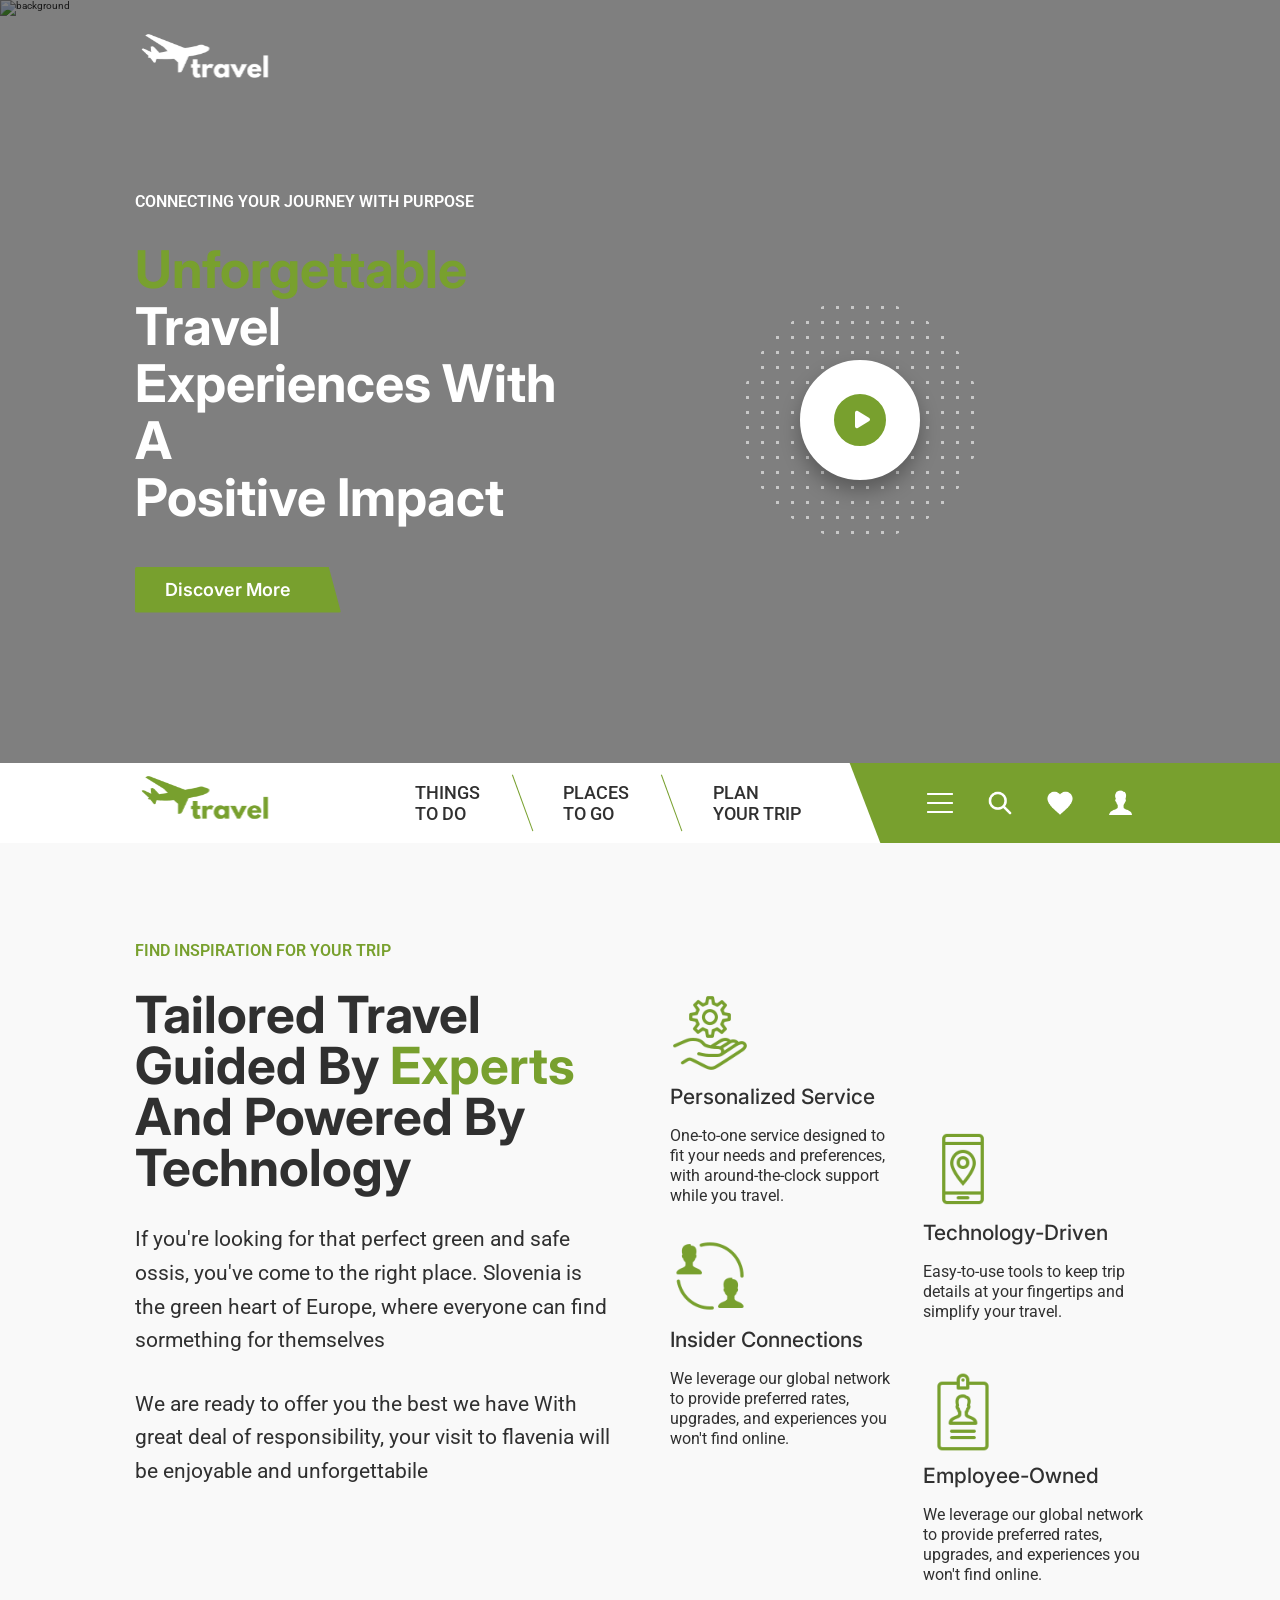
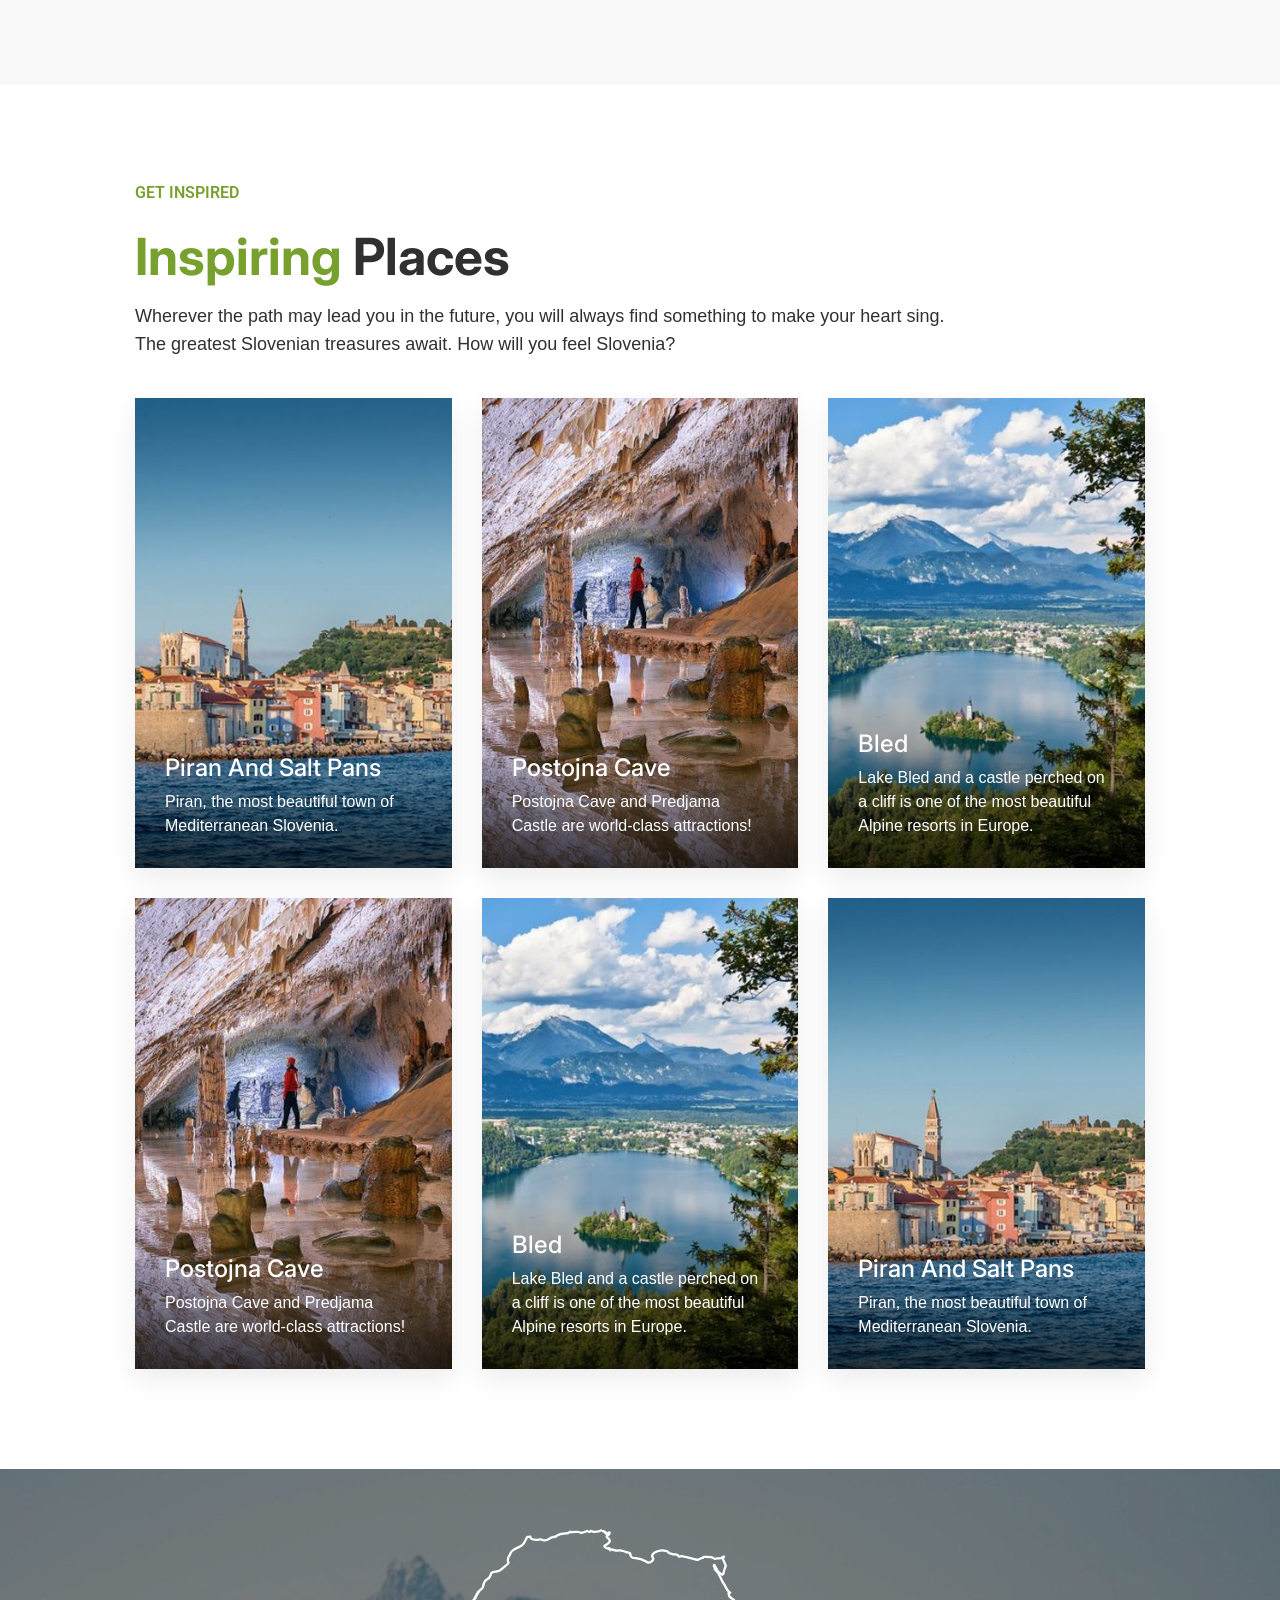
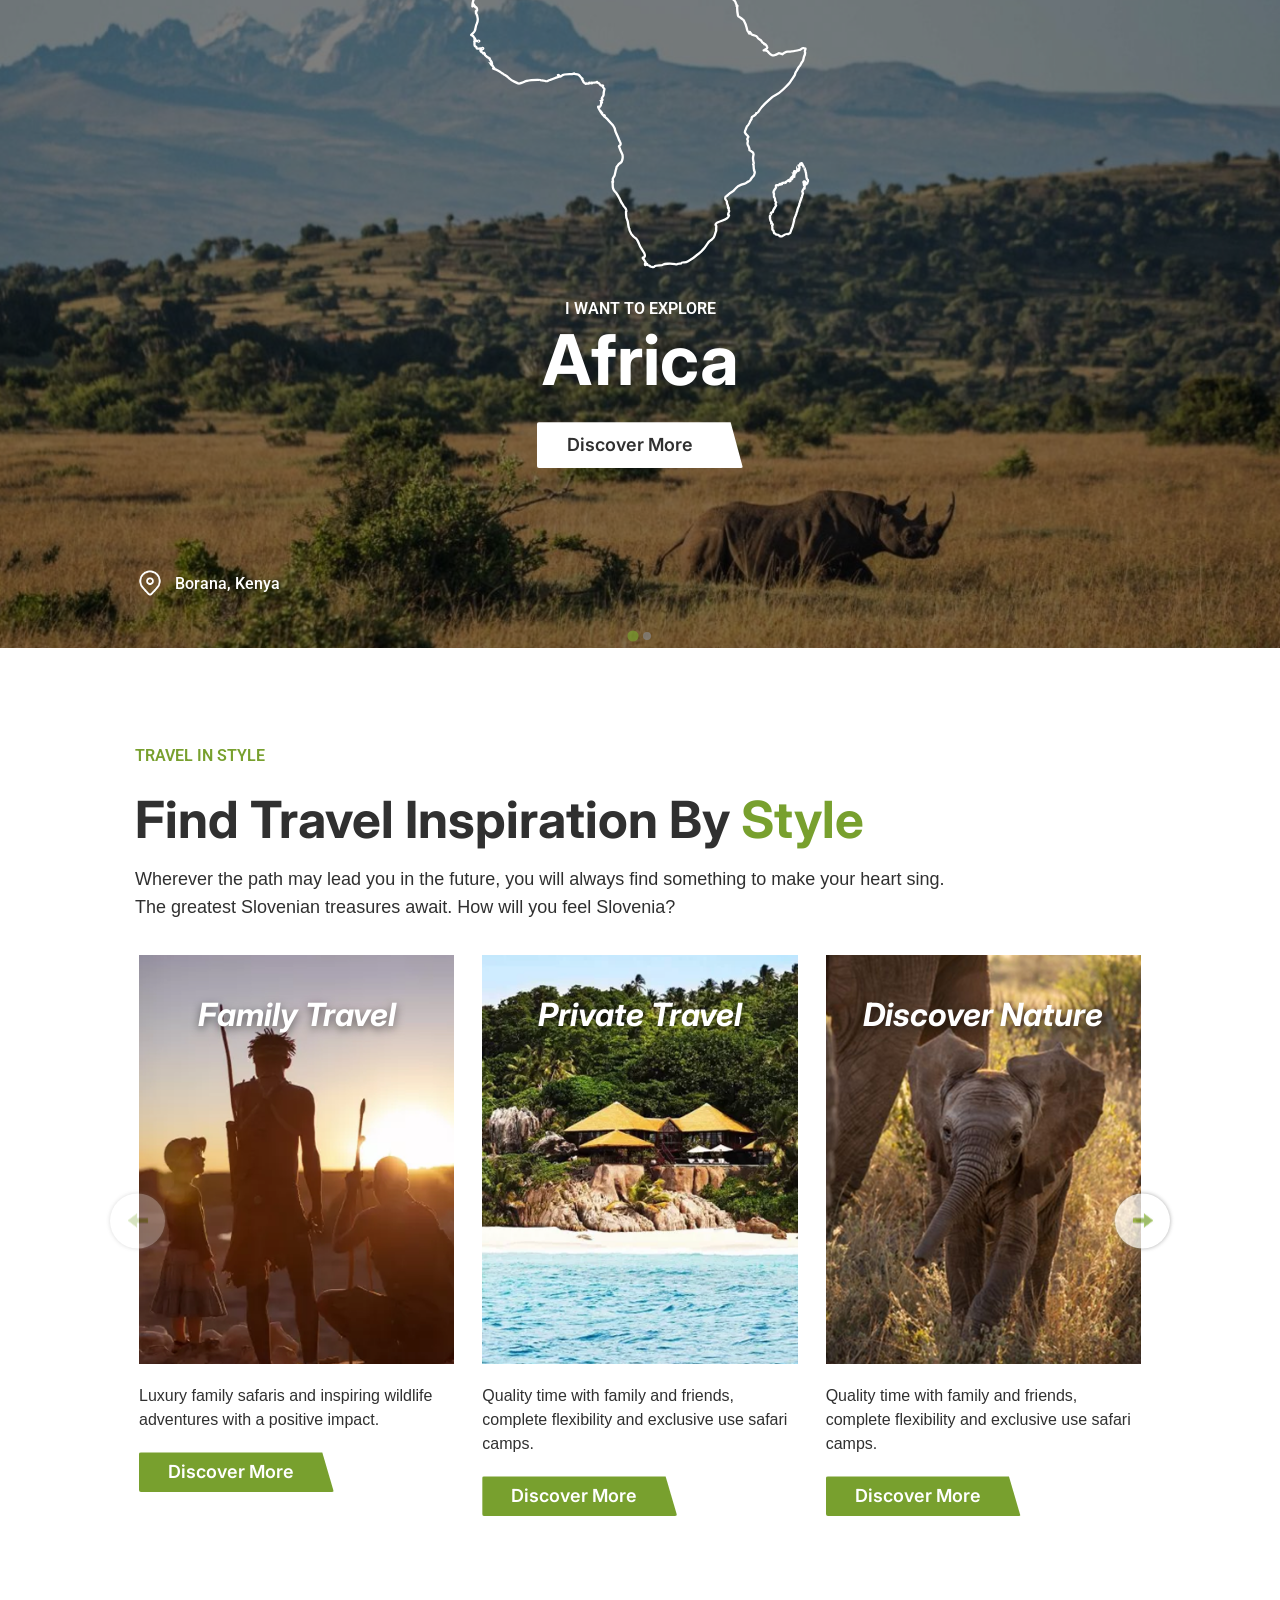
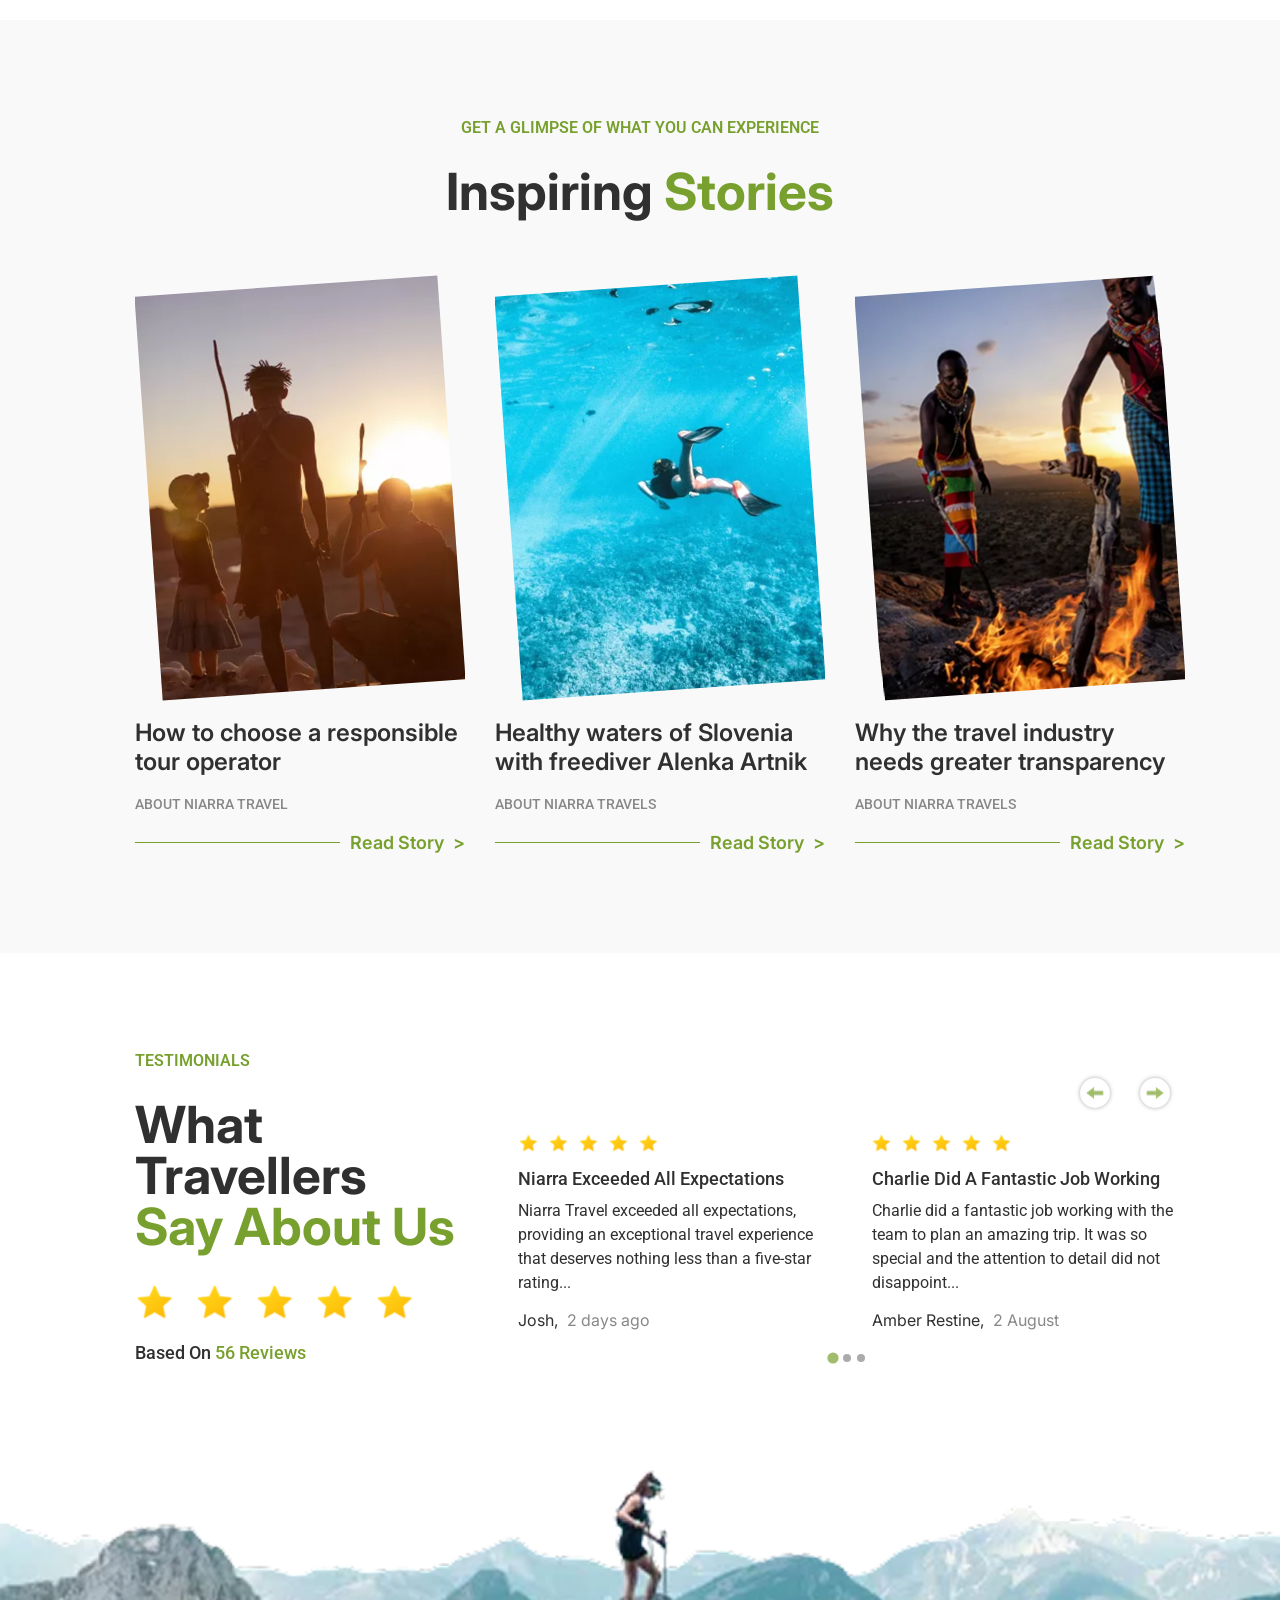
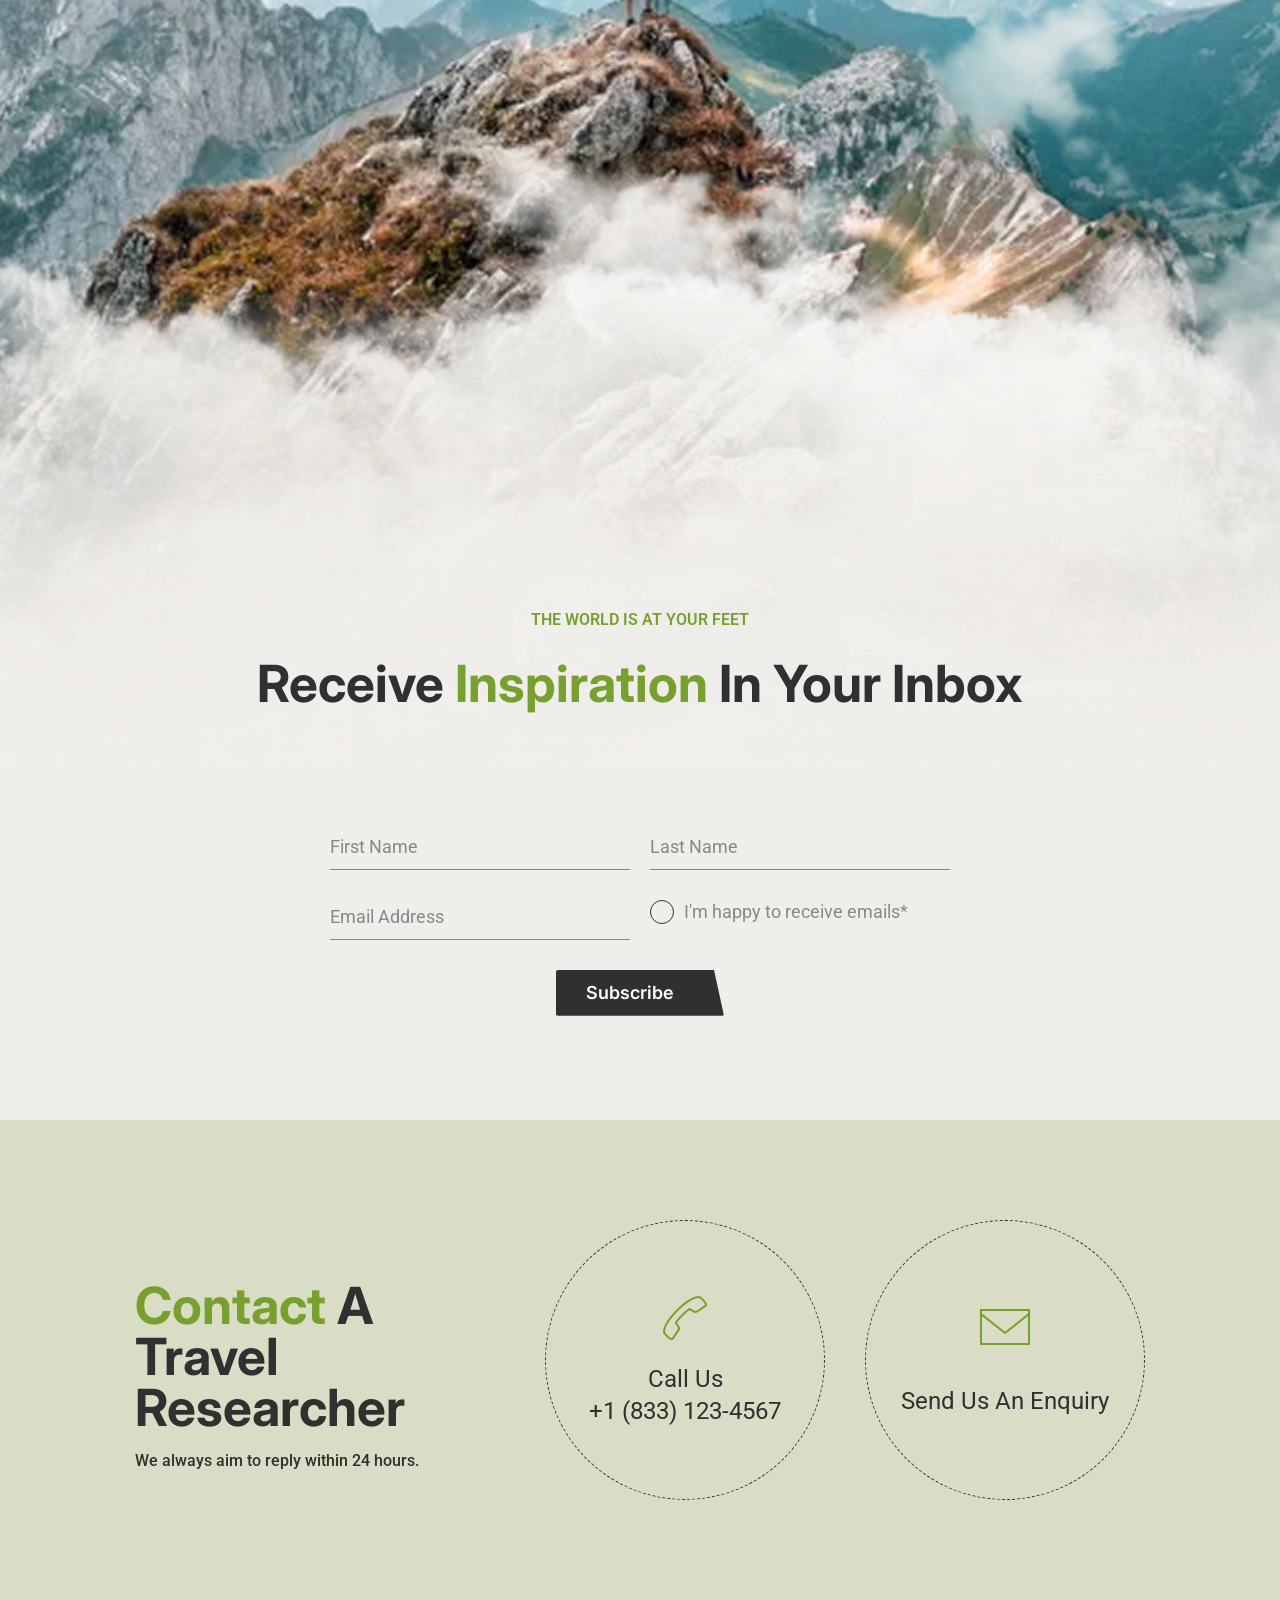
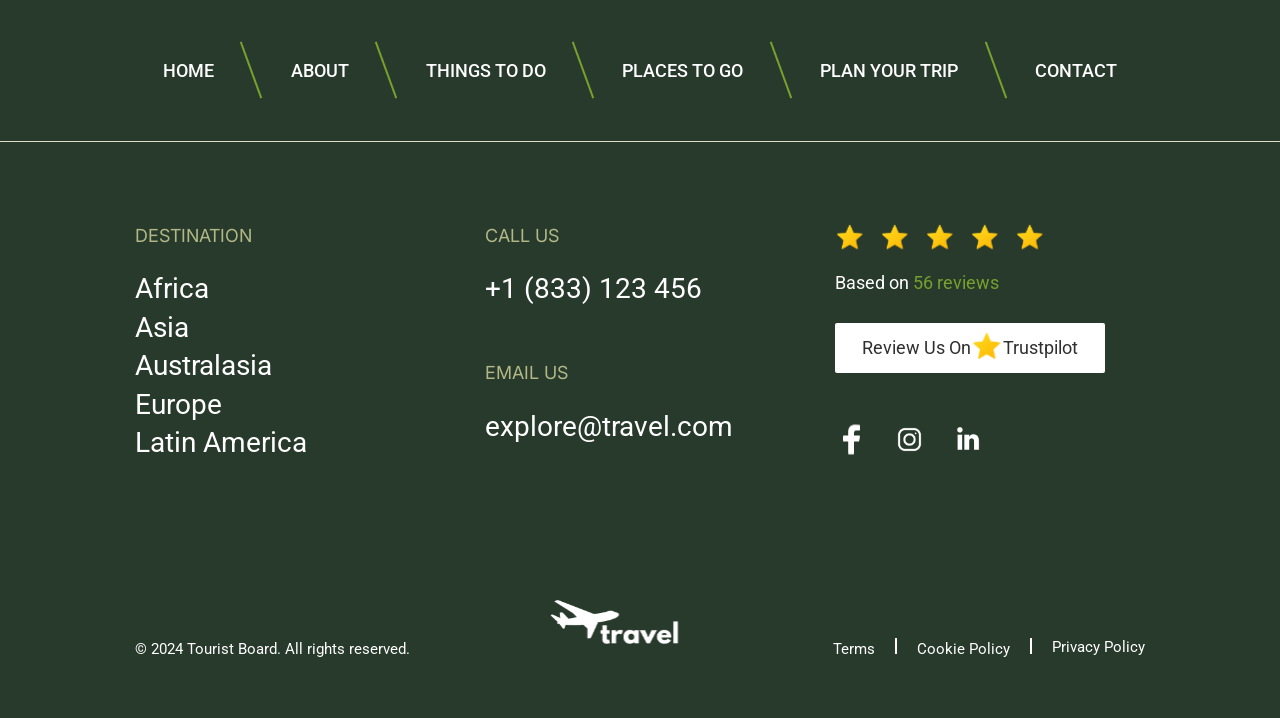
==== commit 26280a48: "testing" ====
--- a/index.html
+++ b/index.html
@@ -82,13 +82,15 @@
 
           <ul class="nav-menu">
             <li class="nav-item">
-              <a href="#things-to-do" class="nav-link">THINGS TO DO</a>
+              <a href="./things-to-do.html" class="nav-link">THINGS TO DO</a>
             </li>
             <li class="nav-item">
-              <a href="#places" class="nav-link">PLACES TO GO</a>
+              <a href="./places-to-go.html" class="nav-link">PLACES TO GO</a>
             </li>
             <li class="nav-item">
-              <a href="#plan" class="nav-link">PLAN YOUR TRIP</a>
+              <a href="./plan-your-trip.html" class="nav-link">
+                PLAN YOUR TRIP
+              </a>
             </li>
           </ul>
 
@@ -314,7 +316,7 @@
 
                   <!-- Slide content -->
                   <div class="slide-content container">
-                    <div class="text-center">
+                    <div class="text-center banner-gap-bot">
                       <span class="banner-tag">I WANT TO EXPLORE</span>
                       <h2 class="banner-title">Africa</h2>
                       <button class="btn-tilted btn-outline">
@@ -348,7 +350,7 @@
                   />
 
                   <div class="slide-content container">
-                    <div class="text-center">
+                    <div class="text-center banner-gap-bot">
                       <span class="banner-tag">I WANT TO EXPLORE</span>
                       <h2 class="banner-title">Asia</h2>
                       <button class="btn-tilted btn-outline">
@@ -849,9 +851,9 @@
           <ul class="footer-nav">
             <li><a href="./index.html">HOME</a></li>
             <li><a href="./about.html">ABOUT</a></li>
-            <li><a href="./index.html#things-to-do">THINGS TO DO</a></li>
-            <li><a href="./index.html#places">PLACES TO GO</a></li>
-            <li><a href="./index.html#plan">PLAN YOUR TRIP</a></li>
+            <li><a href="./things-to-do.html">THINGS TO DO</a></li>
+            <li><a href="./places-to-go.html">PLACES TO GO</a></li>
+            <li><a href="./plan-your-trip.html">PLAN YOUR TRIP</a></li>
             <li><a href="./contact.html">CONTACT</a></li>
           </ul>
         </div>
--- a/CSS/button.css
+++ b/CSS/button.css
@@ -113,37 +113,3 @@
     padding: 1rem 3.5rem 1rem 2.4rem;
   }
 }
-
-/* Mobile */
-@media (max-width: 768px) {
-  button {
-    font-size: 1.4rem;
-  }
-
-  .btn-primary,
-  .btn-outline,
-  .btn-outline-dark {
-    padding: 1rem 3.2rem 1rem 2rem;
-  }
-
-  .btn-primary-i {
-    padding: 0.9rem 3rem 0.9rem 1.8rem;
-  }
-}
-
-/* Small mobile */
-@media (max-width: 480px) {
-  button {
-    font-size: 1.2rem;
-  }
-
-  .btn-primary,
-  .btn-outline,
-  .btn-outline-dark {
-    padding: 0.9rem 2.6rem 0.9rem 1.6rem;
-  }
-
-  .btn-primary-i {
-    padding: 0.8rem 2.2rem 0.8rem 1.4rem;
-  }
-}
--- a/CSS/nav.css
+++ b/CSS/nav.css
@@ -81,7 +81,8 @@
   transition: color 0.2s;
 }
 
-.nav-link:hover {
+.nav-link:hover,
+.active {
   color: var(--primary-green);
 }
 
--- a/CSS/main.css
+++ b/CSS/main.css
@@ -12,8 +12,9 @@
   color: var(--text-dark);
   font-size: clamp(3.6rem, 4vw, 5.2rem);
   font-weight: 700;
-  line-height: 1.1;
+  line-height: 1;
   margin-top: 3rem;
+  text-transform: capitalize;
 }
 
 .section-text {
@@ -30,7 +31,7 @@
   font-weight: 400;
   color: var(--text-dark);
   font-size: clamp(1.6rem, 1.5vw, 1.8rem);
-  line-height: 1.7;
+  line-height: 2.8rem;
   margin-top: 2rem;
 }
 
@@ -39,7 +40,7 @@
 }
 
 .desc-width {
-  max-width: 80rem;
+  max-width: 83rem;
 }
 
 .center-header {
--- a/CSS/places.css
+++ b/CSS/places.css
@@ -104,13 +104,16 @@
   padding: 3rem;
   background: linear-gradient(to top, rgba(0, 0, 0, 0.7), rgba(0, 0, 0, 0));
   color: var(--white);
+  transition: transform 0.4s ease;
 }
 
 .place-title {
   font-size: 2.4rem;
+  line-height: 2.8rem;
   font-weight: 500;
   margin-bottom: 0.8rem;
   font-family: var(--title-font);
+  text-transform: capitalize;
 }
 
 .place-text {
--- a/CSS/slider.css
+++ b/CSS/slider.css
@@ -3,7 +3,7 @@
 ============================== */
 .explore-banner {
   width: auto;
-  height: 75rem;
+  height: auto;
   position: relative;
   overflow: hidden;
 }
@@ -13,7 +13,7 @@
 ============================== */
 .banner-slide {
   position: relative;
-  height: 75rem; /* ✅ desktop default */
+  height: auto; /* ✅ desktop default */
   display: flex;
   flex-direction: column;
   justify-content: center;
@@ -54,6 +54,10 @@
   height: 100%;
 }
 
+.banner-gap-bot {
+  padding-bottom: var(--gap-top-bottom);
+}
+
 /* ==============================
    TEXT STYLES
 ============================== */
